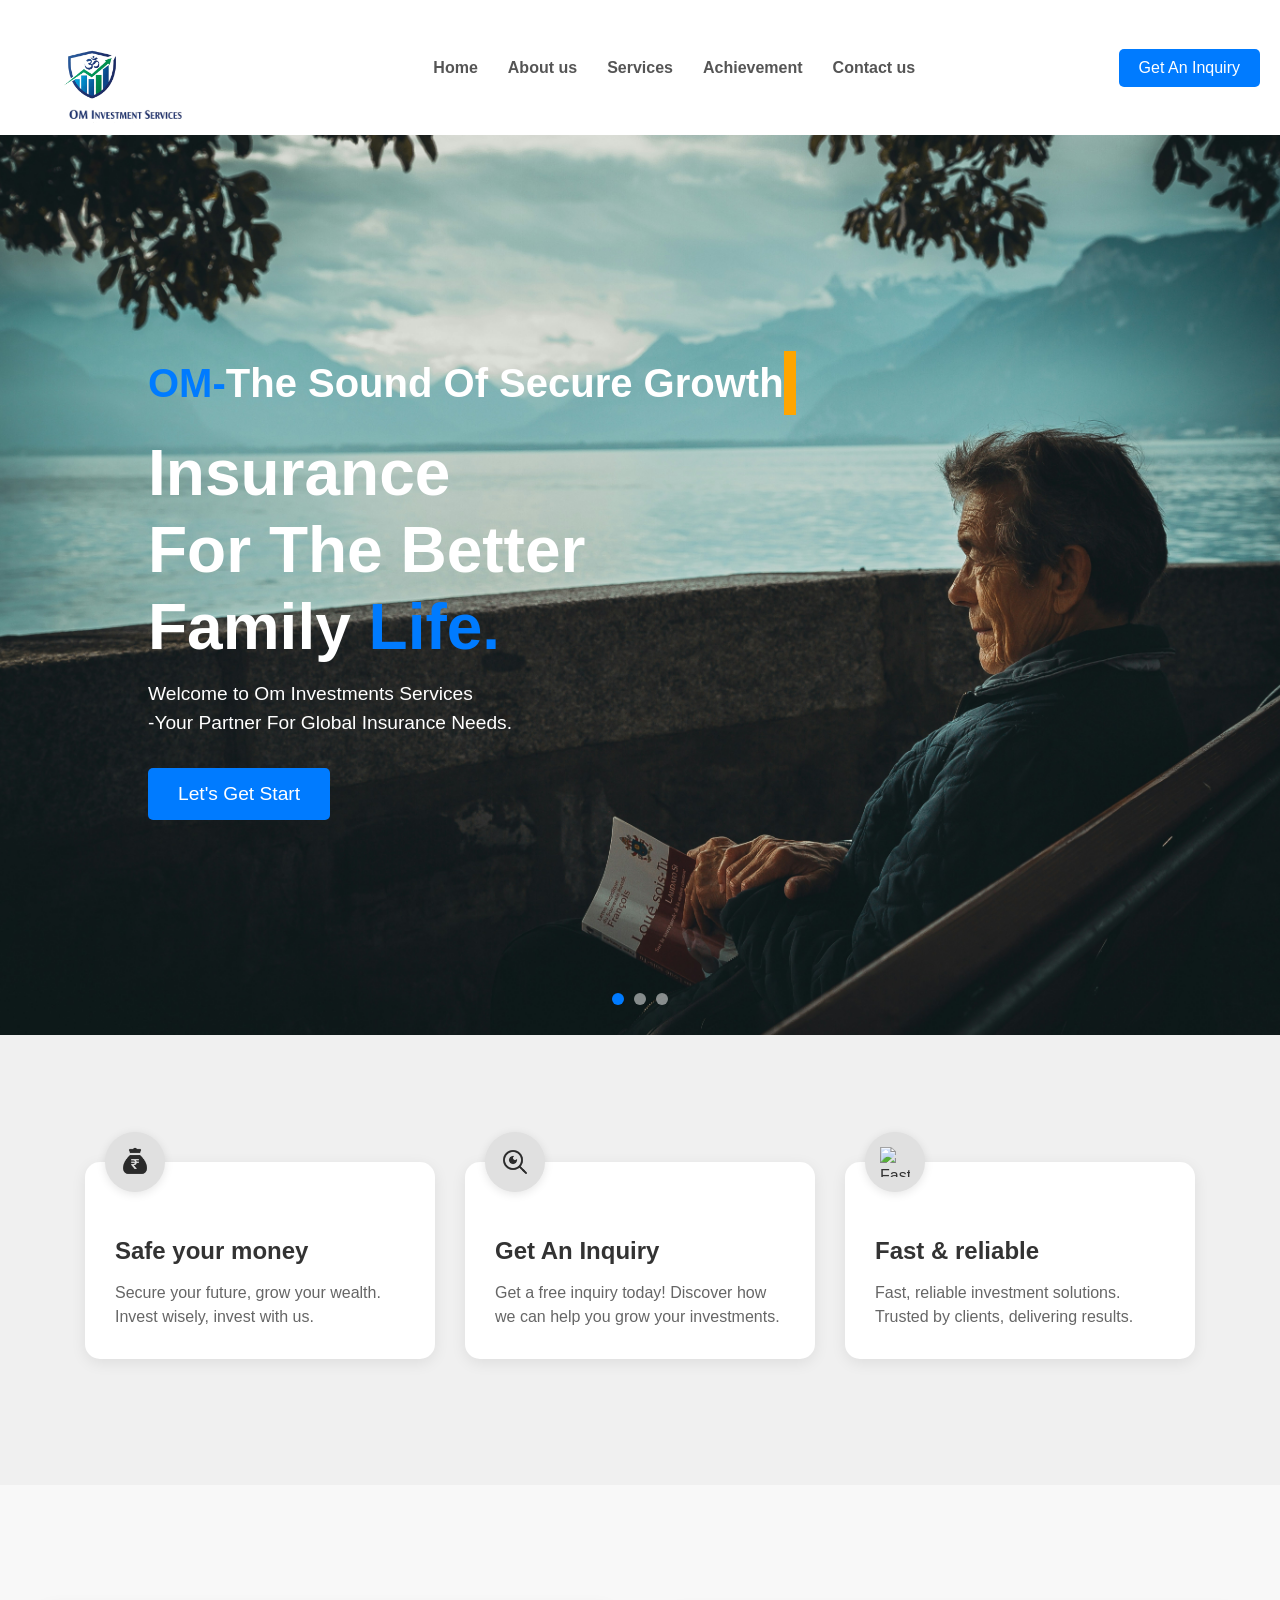
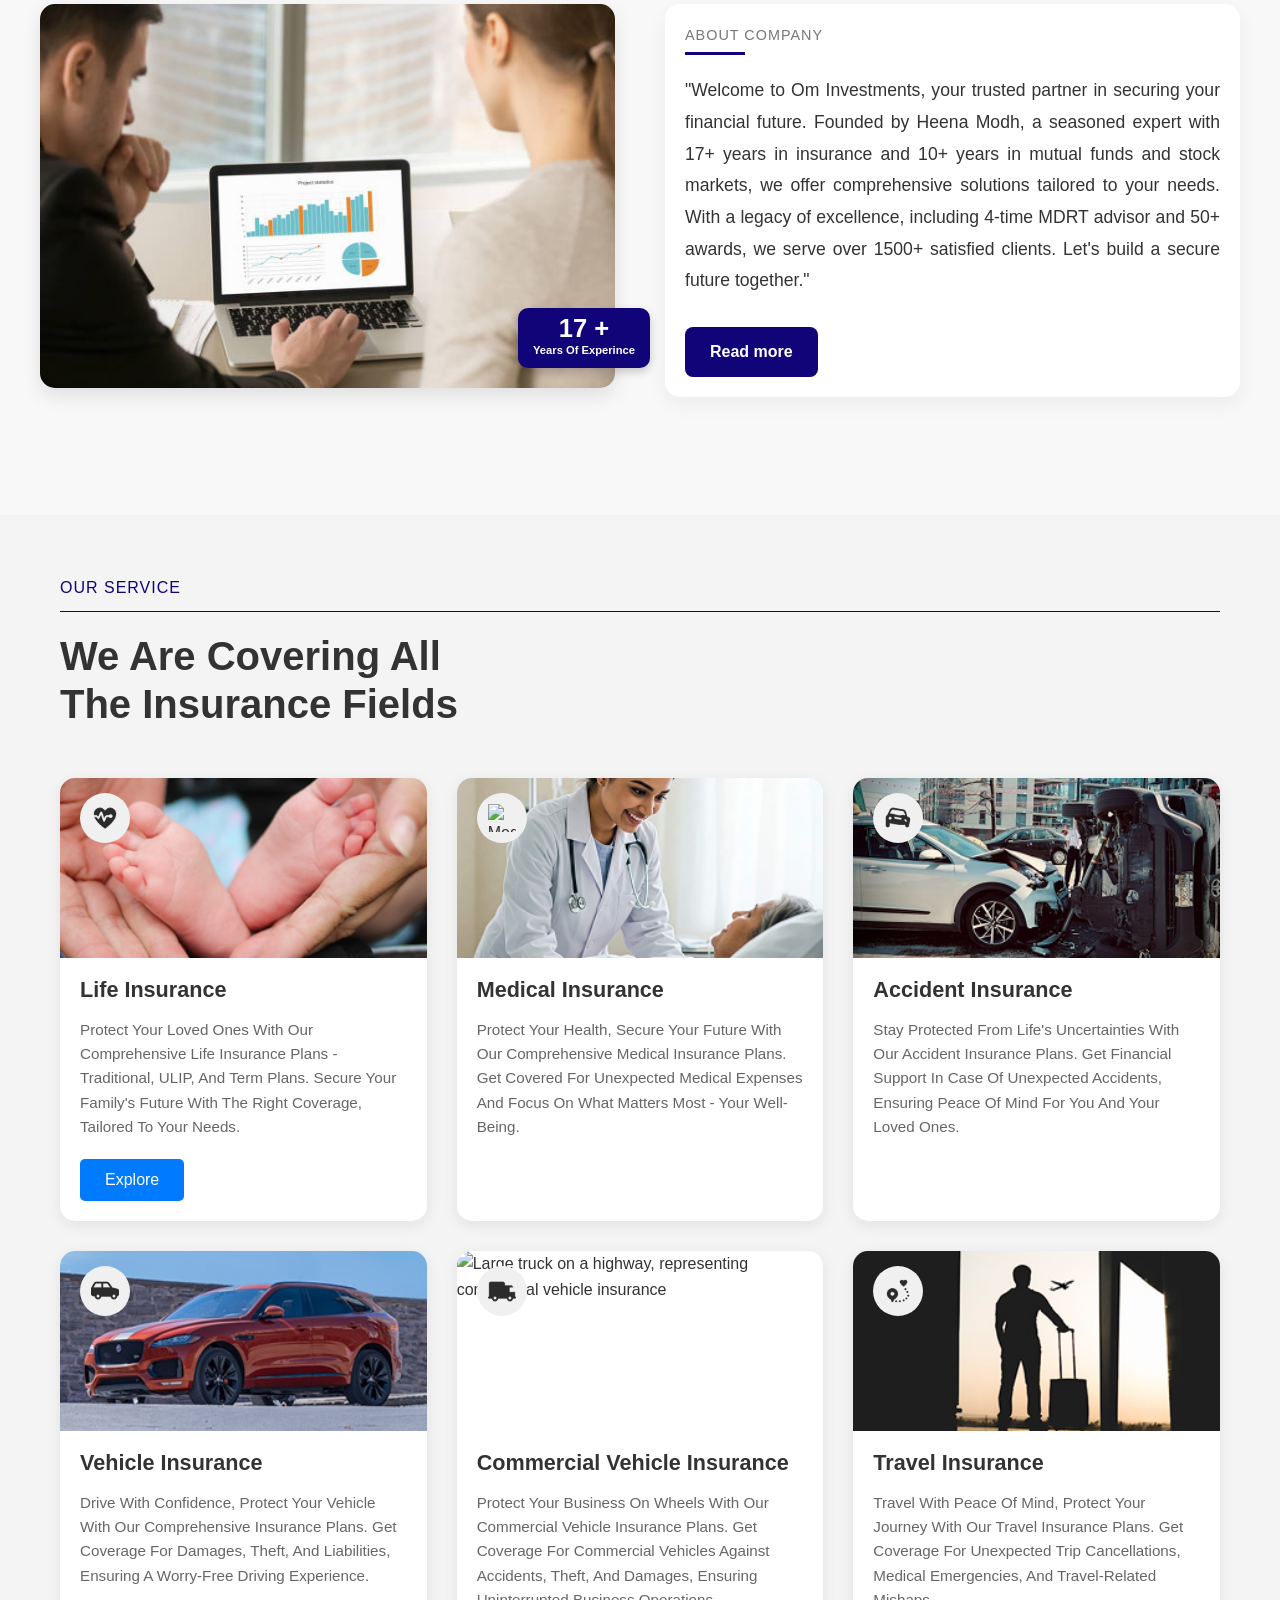
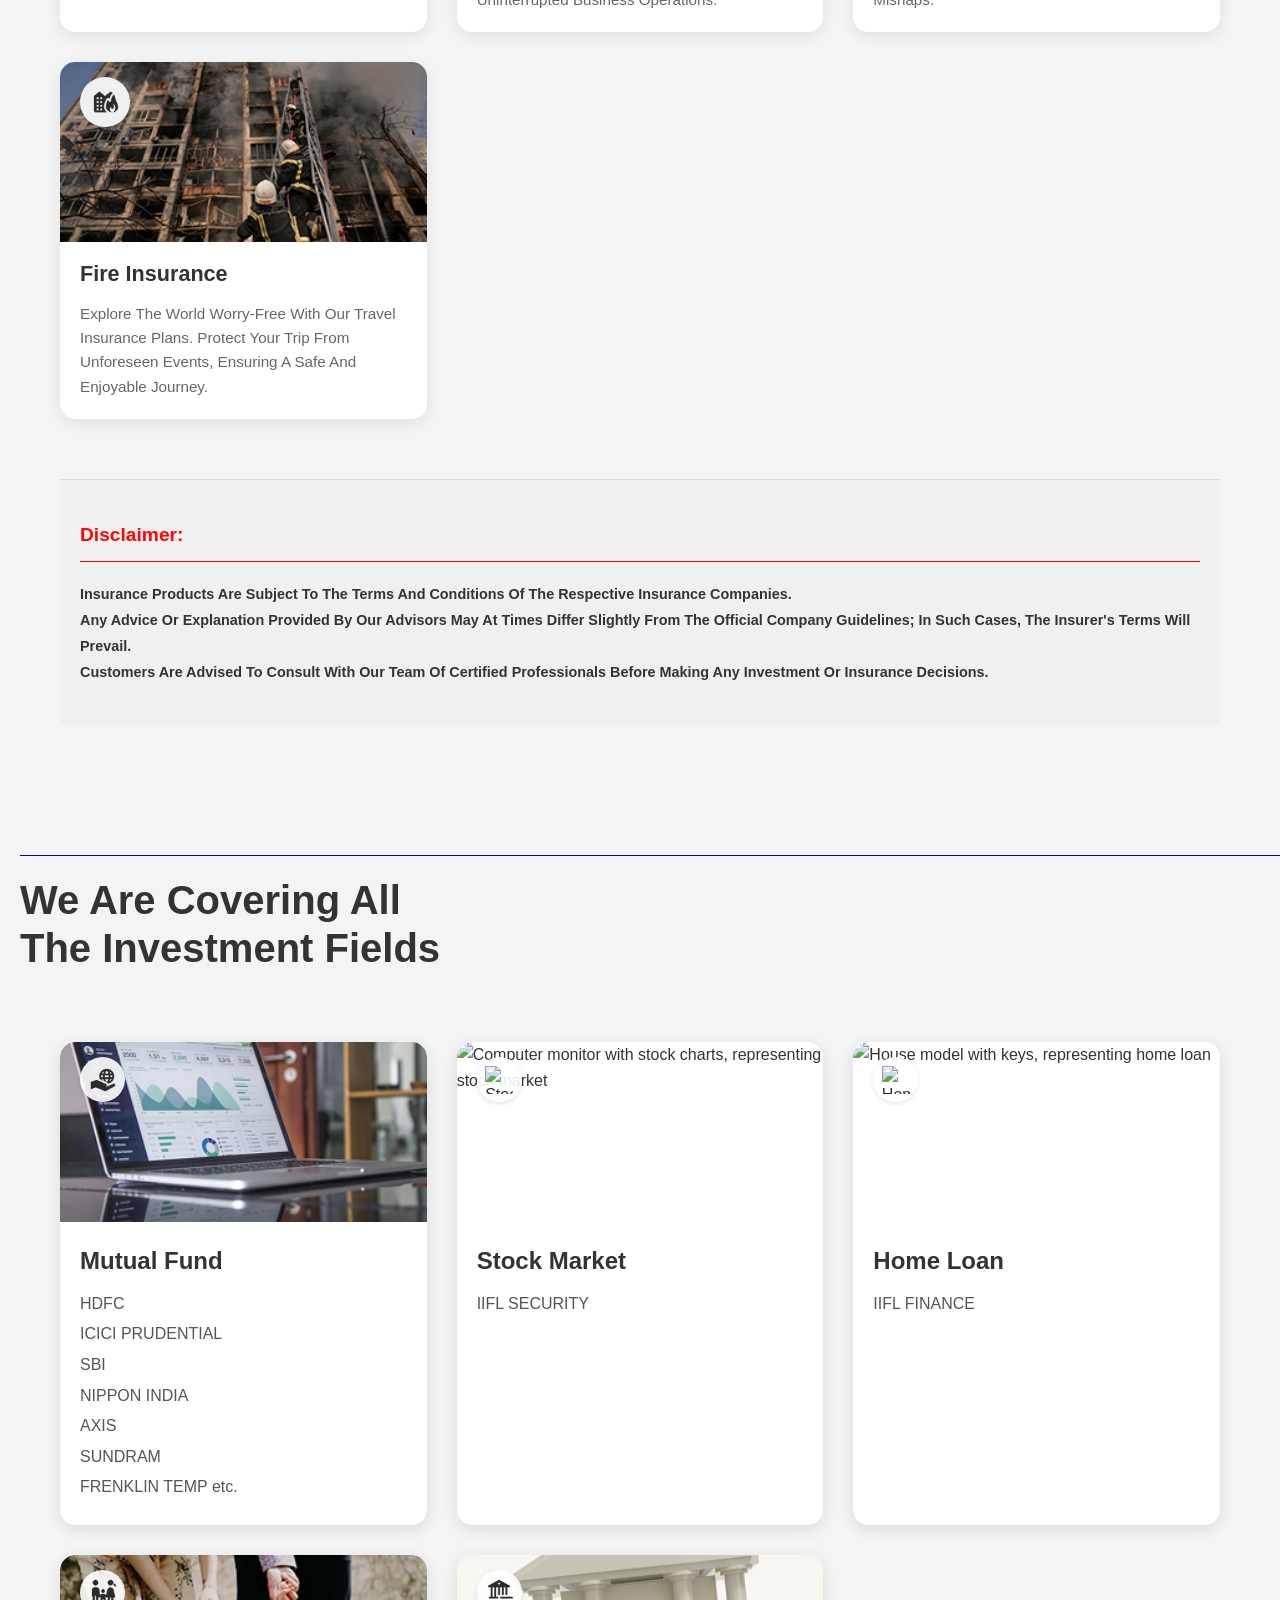
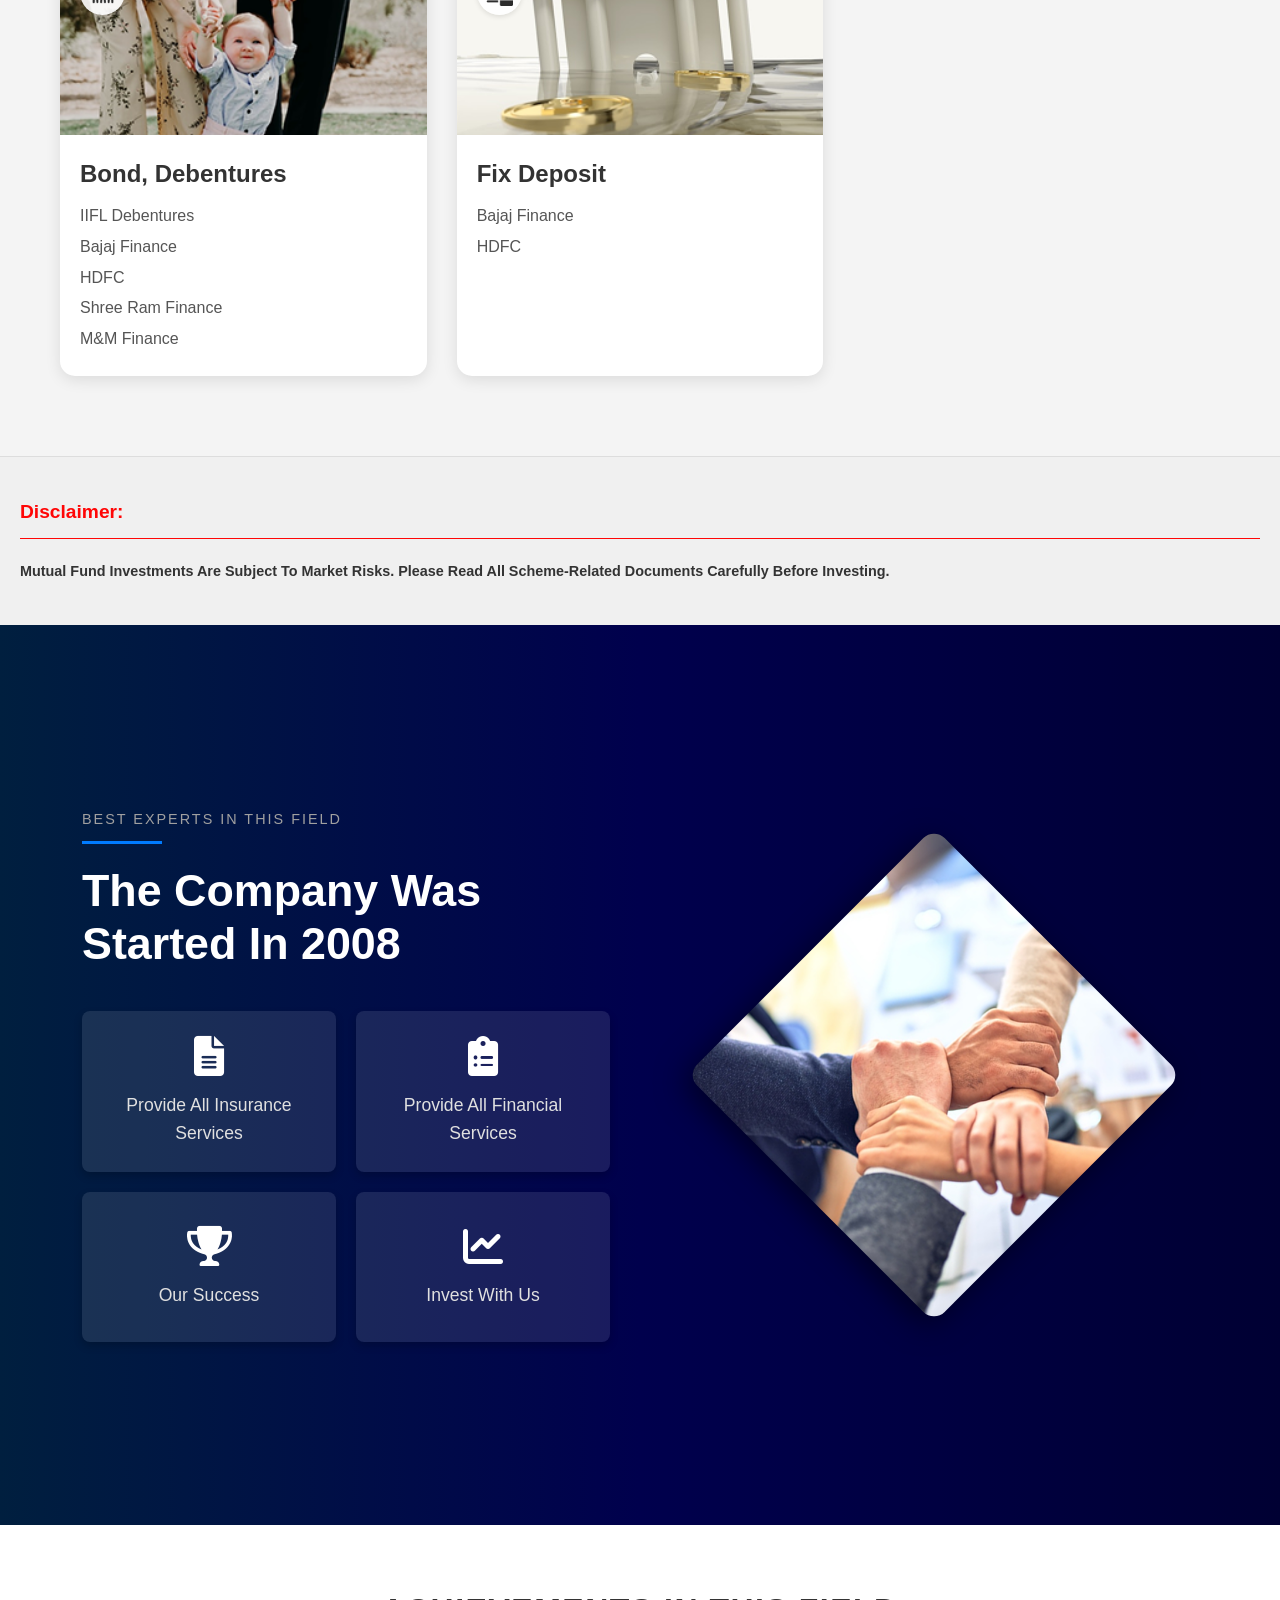
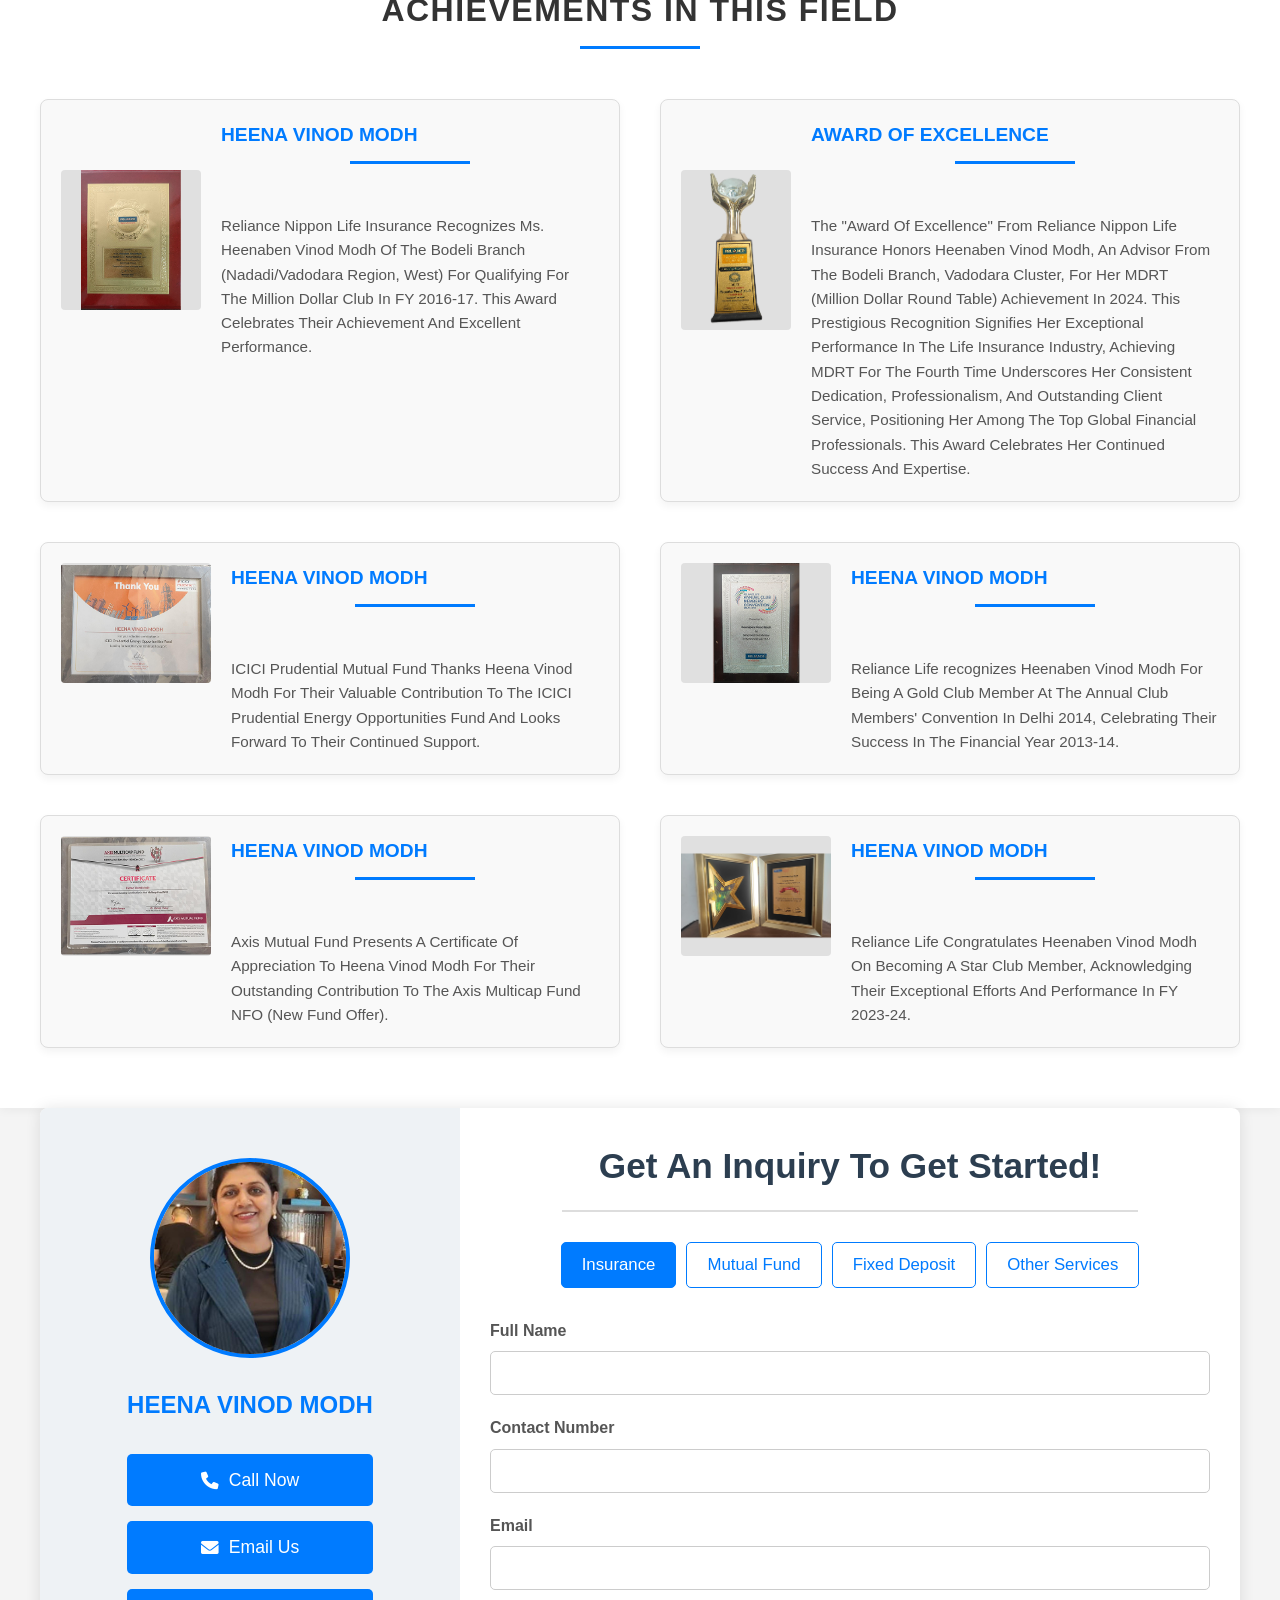
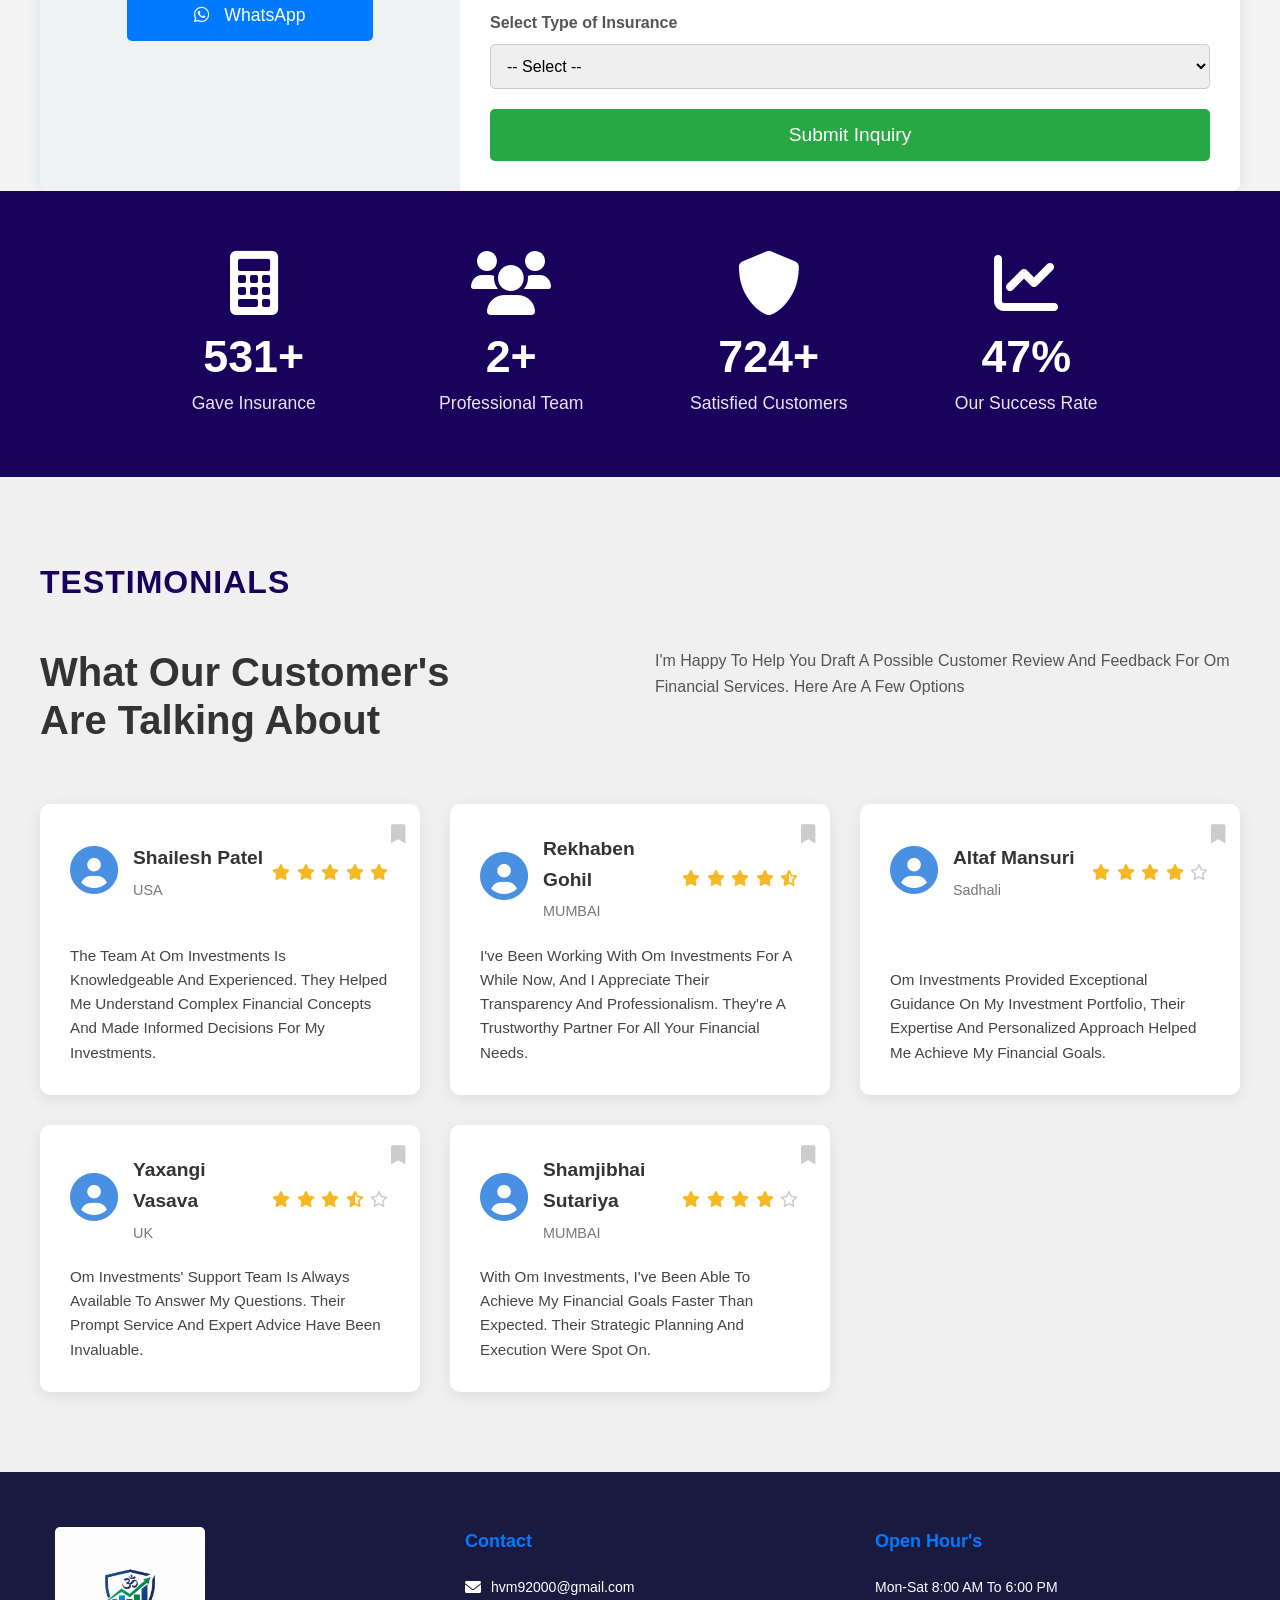
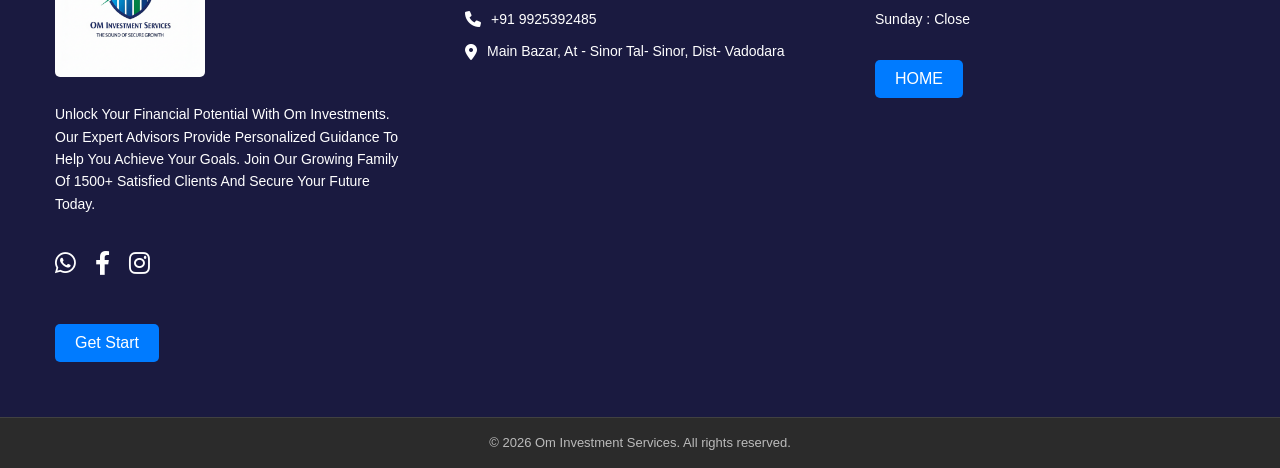
==== index.html @ fbd32679 "ADDED FILES" ====
<!DOCTYPE html>
<html lang="en">
<head>
    <meta charset="UTF-8">
    <meta name="viewport" content="width=device-width, initial-scale=1.0">
    <title>Om Investment Services</title>
    <link rel="stylesheet" href="style.css">
    <link rel="stylesheet" href="https://cdnjs.cloudflare.com/ajax/libs/font-awesome/6.0.0-beta3/css/all.min.css">
</head>
<body>

    <!-- Nav bar -->


    <header class="navbar">
        <div class="navbar-left">
            <a href="#" class="logo-link">
                <img src="onlylogo.png" alt="Om Investment Services Logo" class="logo">
                <img src="brandnamelogo.png" alt="Om Investment Services" class="brand-name">
            </a>
        </div>

        <nav class="navbar-center" id="navbarMenu">
            <ul>
                <li><a href="#carousel-container">Home</a></li>
                <li><a href="#about-us">About us</a></li>
                <li><a href="#services-page-content">Services</a></li>
                <li><a href="#achievements">Achievement</a></li>
                <li><a href="#inquiryForm">Contact us</a></li>
            </ul>
        </nav>

        <div class="navbar-right">
    <button class="inquiry-button scroll-button" data-target="inquiryForm">Get An Inquiry</button>
</div>

        <button class="hamburger-menu" id="hamburgerMenu">
            <i class="fas fa-bars"></i>
        </button>
    </header>


    <!-- Slide bar -->

<div class="carousel-container">
        <div class="carousel-slide slide-1 active" id="carousel-container" style="background-image: url('slides1.jpg');">
            <div class="slide-content">
                <h1 class="slogan"><span class="blue-text">OM- </span> <span class="typing-text">The Sound Of Secure Growth</span></h1>
                <p class="main-text">Insurance <br>For The Better <br>Family<span class="blue-text"> Life.</span></p>
                <p class="welcome-text">Welcome to Om Investments Services <br>-Your Partner For Global Insurance Needs.</p>
                <button class="get-started-btn">Let's Get Start</button>
            </div>
        </div>
        <div class="carousel-slide slide-2" style="background-image: url('slides2.jpg');">
            <div class="slide-content">
                <h1 class="slogan"> <span class="blue-text">  OM- </span> <span class="typing-text">    The Sound Of Secure Growth</span></h1>
                <p class="main-text">Your Partner In <br>Financial Secure <br>And<span class="blue-text"> Growth.</span></p>
                <p class="welcome-text">Welcome to Om Investments services <br>- your Trusted Partner In Securing Your Financial Future.</p>
                <button class="get-started-btn">Let's Get Start</button>
            </div>
        </div>
        <div class="carousel-slide slide-3" style="background-image: url('slides3.png');">
            <div class="slide-content">
                <h1 class="slogan"><span class="blue-text"> OM- </span><span class="typing-text">The Sound Of Secure Growth</span></h1>
                <p class="main-text"> Celebrating<br>Success  <br>With The  <br> <span class="blue-text">CEO.</span></p>
                <p class="welcome-text">Welcome to Om Investments Services <br>-Your Partner For Global Insurance Needs And Investment Partner.</p>
                <button class="get-started-btn">Let's get start</button>
            </div>
        </div>

        <div class="carousel-dots">
            <span class="dot active" data-slide="1"></span>
            <span class="dot" data-slide="2"></span>
            <span class="dot" data-slide="3"></span>
        </div>
    </div>

<!-- Card Section -->

<section class="cards-section">
        <div class="cards-container">
            <div class="card">
                <div class="card-icon-wrapper">
                    <img src="rupee-icon.png" alt="Safe your money icon" class="card-icon">
                </div>
                <h2 class="card-title">Safe your money</h2>
                <p class="card-description">Secure your future, grow your wealth.<br>Invest wisely, invest with us.</p>
            </div>

            <div class="card">
                <div class="card-icon-wrapper">
                    <img src="Detective.png" alt="Get An Inquiry icon" class="card-icon">
                </div>
                <h2 class="card-title">Get An Inquiry</h2>
                <p class="card-description">Get a free inquiry today! Discover how we can help you grow your investments.</p>
            </div>

            <div class="card">
                <div class="card-icon-wrapper">
                    <img src="shield.png" alt="Fast & reliable icon" class="card-icon">
                </div>
                <h2 class="card-title">Fast & reliable</h2>
                <p class="card-description">Fast, reliable investment solutions.<br>Trusted by clients, delivering results.</p>
            </div>
        </div>
    </section>

    <!-- about us section -->


    <main>
        <section id="about-us" class="about-us-section about-us-page1">
            <div class="about-us-container">
                <div class="about-us-image-wrapper">
                    <img src="aboutus.png" alt="Business professionals collaborating at a table" class="about-us-main-image">
                    <div class="experience-sticker">
                        <span class="experience-years">17 +</span>
                        <span class="experience-text">Years Of Experince</span>
                    </div>
                </div>
                <div class="about-us-content">
                    <p class="about-company-tag">ABOUT COMPANY</p>
                    <hr class="about-company-divider">
                    <p class="about-company-text">
                        "Welcome to Om Investments, your trusted partner in securing your financial future. Founded by Heena Modh, a seasoned expert with 17+ years in insurance and 10+ years in mutual funds and stock markets, we offer comprehensive solutions tailored to your needs. With a legacy of excellence, including 4-time MDRT advisor and 50+ awards, we serve over 1500+ satisfied clients. Let's build a secure future together."
                    </p>
                    <a href="about-us-page2.html" class="about-us-button">Read more</a>
                </div>
            </div>
        </section>

        </main>


        
<!-- Insurance Services Section -->



<main class="services-page-content">
        <section id="services-page-content" class="services-header">
            <p class="section-tag">OUR SERVICE</p>
            <hr class="section-divider">
            <h1 class="section-title">We Are Covering All <br>The Insurance Fields</h1>
        </section>

        <section id="insurance-section" class="insurance-cards-grid">
            <div class="insurance-card">
                <div class="card-top">
                    <div class="card-icon-circle">
                        <img src="life insurance icon.png" alt="Life Insurance icon" class="card-small-icon">
                    </div>
                    <img src="life_insurance.png" alt="Hands holding feet, representing life insurance" class="card-service-image">
                </div>
                <h2 class="card-heading">Life Insurance</h2>
                <p class="card-text">Protect Your Loved Ones With Our Comprehensive Life Insurance Plans - Traditional, ULIP, And Term Plans. Secure Your Family's Future With The Right Coverage, Tailored To Your Needs.</p>
                <button class="explore-btn" data-service="life-insurance">Explore</button>
            </div>

            <div class="insurance-card">
                <div class="card-top">
                    <div class="card-icon-circle">
                        <img src="medical_insuranceIcon.png" alt="Medical Insurance icon" class="card-small-icon">
                    </div>
                    <img src="medical_Insurance.png" alt="Doctor checking on a patient, representing medical insurance" class="card-service-image">
                </div>
                <h2 class="card-heading">Medical Insurance</h2>
                <p class="card-text">Protect Your Health, Secure Your Future With Our Comprehensive Medical Insurance Plans. Get Covered For Unexpected Medical Expenses And Focus On What Matters Most - Your Well-Being.</p>
            </div>

            <div class="insurance-card">
                <div class="card-top">
                    <div class="card-icon-circle">
                        <img src="accident_InsuranceIcon.png" alt="Accident Insurance icon" class="card-small-icon">
                    </div>
                    <img src="accident_Insurance.png" alt="Overturned car after an accident, representing accident insurance" class="card-service-image">
                </div>
                <h2 class="card-heading">Accident Insurance</h2>
                <p class="card-text">Stay Protected From Life's Uncertainties With Our Accident Insurance Plans. Get Financial Support In Case Of Unexpected Accidents, Ensuring Peace Of Mind For You And Your Loved Ones.</p>
            </div>

            <div class="insurance-card">
                <div class="card-top">
                    <div class="card-icon-circle">
                        <img src="vehicle_insuranceIcon.png" alt="Vehicle Insurance icon" class="card-small-icon">
                    </div>
                    <img src="vehicle_insurance.png" alt="Luxury car on a road, representing vehicle insurance" class="card-service-image">
                </div>
                <h2 class="card-heading">Vehicle Insurance</h2>
                <p class="card-text">Drive With Confidence, Protect Your Vehicle With Our Comprehensive Insurance Plans. Get Coverage For Damages, Theft, And Liabilities, Ensuring A Worry-Free Driving Experience.</p>
            </div>

            <div class="insurance-card">
                <div class="card-top">
                    <div class="card-icon-circle">
                        <img src="Commercial_vehicle_insuranceIcon.png" alt="Commercial Vehicle Insurance icon" class="card-small-icon">
                    </div>
                    <img src="Commercial_Vehicle_insurance.png" alt="Large truck on a highway, representing commercial vehicle insurance" class="card-service-image">
                </div>
                <h2 class="card-heading">Commercial Vehicle Insurance</h2>
                <p class="card-text">Protect Your Business On Wheels With Our Commercial Vehicle Insurance Plans. Get Coverage For Commercial Vehicles Against Accidents, Theft, And Damages, Ensuring Uninterrupted Business Operations.</p>
            </div>

            <div class="insurance-card">
                <div class="card-top">
                    <div class="card-icon-circle">
                        <img src="Travel_insuranceIcon.png" alt="Travel Insurance icon" class="card-small-icon">
                    </div>
                    <img src="Travel_insurance.png" alt="Person with luggage looking at a plane, representing travel insurance" class="card-service-image">
                </div>
                <h2 class="card-heading">Travel Insurance</h2>
                <p class="card-text">Travel With Peace Of Mind, Protect Your Journey With Our Travel Insurance Plans. Get Coverage For Unexpected Trip Cancellations, Medical Emergencies, And Travel-Related Mishaps.</p>
            </div>

            <div class="insurance-card">
                <div class="card-top">
                    <div class="card-icon-circle">
                        <img src="Fire_insuranceIcon.png" alt="Fire Insurance icon" class="card-small-icon">
                    </div>
                    <img src="Fire_insurance.png" alt="Building on fire, representing fire insurance" class="card-service-image">
                </div>
                <h2 class="card-heading">Fire Insurance</h2>
                <p class="card-text">Explore The World Worry-Free With Our Travel Insurance Plans. Protect Your Trip From Unforeseen Events, Ensuring A Safe And Enjoyable Journey.</p>
            </div>
        </section>

        <section class="disclaimer-section">
            <h3 class="disclaimer-title">Disclaimer:</h3>
            <hr class="disclaimer-divider">
            <p class="disclaimer-text">
                Insurance Products Are Subject To The Terms And Conditions Of The Respective Insurance Companies.<br>
                Any Advice Or Explanation Provided By Our Advisors May At Times Differ Slightly From The Official Company Guidelines; In Such Cases, The Insurer's Terms Will Prevail.<br>
                Customers Are Advised To Consult With Our Team Of Certified Professionals Before Making Any Investment Or Insurance Decisions.
            </p>
        </section>
    </main>

    <!-- Financial Services  -->
    
<section id="financial-section" class="services-header financial-header">
    <!-- <p class="section-tag">OUR SERVICE</p> -->
    <hr class="section-divider">
    <h1 class="section-title">We Are Covering All <br>The Investment Fields</h1>
</section>

<section class="financial-cards-grid">
    <div class="financial-card">
        <div class="card-top">
            <div class="card-icon-circle">
                <img src="MutualFund_icon.png" alt="Mutual Fund icon" class="card-small-icon">
            </div>
            <img src="MutualFund.png" alt="Laptop with financial charts, representing mutual funds" class="card-service-image">
        </div>
        <h2 class="card-heading">Mutual Fund</h2>
        <ul class="card-list">
            <li>HDFC</li>
            <li>ICICI PRUDENTIAL</li>
            <li>SBI</li>
            <li>NIPPON INDIA</li>
            <li>AXIS</li>
            <li>SUNDRAM</li>
            <li>FRENKLIN TEMP etc.</li>
        </ul>
    </div>

    <div class="financial-card">
        <div class="card-top">
            <div class="card-icon-circle">
                <img src="stock_market_icon.png" alt="Stock Market icon" class="card-small-icon">
            </div>
            <img src="stock_market.png" alt="Computer monitor with stock charts, representing stock market" class="card-service-image">
        </div>
        <h2 class="card-heading">Stock Market</h2>
        <ul class="card-list">
            <li>IIFL SECURITY</li>
        </ul>
    </div>

    <div class="financial-card">
        <div class="card-top">
            <div class="card-icon-circle">
                <img src="home_loan_icon.png" alt="Home Loan icon" class="card-small-icon">
            </div>
            <img src="home_loan.png" alt="House model with keys, representing home loan" class="card-service-image">
        </div>
        <h2 class="card-heading">Home Loan</h2>
        <ul class="card-list">
            <li>IIFL FINANCE</li>
        </ul>
    </div>

    <div class="financial-card">
        <div class="card-top">
            <div class="card-icon-circle">
                <img src="Bonds_icon.png" alt="Bond Debentures icon" class="card-small-icon">
            </div>
            <img src="Bonds.png" alt="Adult holding a child, representing family investment" class="card-service-image">
        </div>
        <h2 class="card-heading">Bond, Debentures</h2>
        <ul class="card-list">
            <li>IIFL Debentures</li>
            <li>Bajaj Finance</li>
            <li>HDFC</li>
            <li>Shree Ram Finance</li>
            <li>M&M Finance</li>
        </ul>
    </div>

    <div class="financial-card">
        <div class="card-top">
            <div class="card-icon-circle">
                <img src="FD_icon.png" alt="Fixed Deposit icon" class="card-small-icon">
            </div>
            <img src="FD.png" alt="Building and money, representing fixed deposit" class="card-service-image">
        </div>
        <h2 class="card-heading">Fix Deposit</h2>
        <ul class="card-list">
            <li>Bajaj Finance</li>
            <li>HDFC</li>
        </ul>
    </div>
</section>

<section class="disclaimer-section financial-disclaimer">
    <h3 class="disclaimer-title">Disclaimer:</h3>
    <hr class="disclaimer-divider">
    <p class="disclaimer-text">
        Mutual Fund Investments Are Subject To Market Risks. Please Read All Scheme-Related Documents Carefully Before Investing.
    </p>
</section>


<!-- Expert field -->

<section id="expert-field-section" class="expert-field-container">
    <div class="expert-field-content-wrapper">
        <div class="expert-field-left">
            <p class="expert-field-subtitle">BEST EXPERTS IN THIS FIELD</p>
            <div class="expert-field-separator-line"></div>
            <h1 class="expert-field-title">The Company Was Started In 2008</h1>
            <div class="expert-field-services-grid">
                <a href="#insurance-section" class="expert-field-service-card">
                    <i class="fas fa-file-alt"></i>
                    <p>Provide All Insurance Services</p>
                </a>
                <a href="#financial-section" class="expert-field-service-card">
                    <i class="fas fa-clipboard-list"></i>
                    <p>Provide All Financial Services</p>
                </a>
                <a href="#achievements" class="expert-field-service-card">
                    <i class="fas fa-trophy"></i>
                    <p>Our Success</p>
                </a>
                <a href="#inquiryForm" class="expert-field-service-card">
                    <i class="fas fa-chart-line"></i>
                    <p>Invest With Us</p>
                </a>
            </div>
        </div>
        <div class="expert-field-right">
            <div class="expert-field-kite-shape">
                <img src="unity.png" alt="Team Hands">
            </div>
        </div>
    </div>
</section>

<!-- achievement fields -->

<section id="achievements" class="achievements-section">
        <div class="achievements-container">
            <h2 class="achievements-heading">ACHIEVEMENTS IN THIS FIELD</h2>
            <div class="achievements-separator-line"></div>

            <div class="awards-grid">
                <div class="award-item">
                    <div class="award-image-wrapper award-image-wrapper-1">
                        <img src="award1.png" alt="Award 1">
                    </div>
                    <div class="award-description">
                        <h3>HEENA VINOD MODH</h3>
                        <div class="achievements-separator-line"></div>
                        <p>Reliance Nippon Life Insurance Recognizes Ms. Heenaben Vinod Modh Of The Bodeli Branch (Nadadi/Vadodara Region, West) For Qualifying For The Million Dollar Club In FY 2016-17. This Award Celebrates Their Achievement And Excellent Performance.</p>
                    </div>
                </div>

                <div class="award-item">
                    <div class="award-image-wrapper award-image-wrapper-2">
                        <img src="award2.png" alt="Award 2">
                    </div>
                    <div class="award-description">
                        <h3>AWARD OF EXCELLENCE</h3>
                        <div class="achievements-separator-line"></div>
                        <p>The "Award Of Excellence" From Reliance Nippon Life Insurance Honors Heenaben Vinod Modh, An Advisor From The Bodeli Branch, Vadodara Cluster, For Her MDRT (Million Dollar Round Table) Achievement In 2024. This Prestigious Recognition Signifies Her Exceptional Performance In The Life Insurance Industry, Achieving MDRT For The Fourth Time Underscores Her Consistent Dedication, Professionalism, And Outstanding Client Service, Positioning Her Among The Top Global Financial Professionals. This Award Celebrates Her Continued Success And Expertise.</p>
                    </div>
                </div>

                <div class="award-item">
                    <div class="award-image-wrapper">
                        <img src="award3.png" alt="Award 3">
                    </div>
                    <div class="award-description">
                        <h3>HEENA VINOD MODH</h3>
                        <div class="achievements-separator-line"></div>
                        <p>ICICI Prudential Mutual Fund Thanks Heena Vinod Modh For Their Valuable Contribution To The ICICI Prudential Energy Opportunities Fund And Looks Forward To Their Continued Support.</p>
                    </div>
                </div>

                <div class="award-item">
                    <div class="award-image-wrapper">
                        <img src="award4.png" alt="Award 4">
                    </div>
                    <div class="award-description">
                        <h3>HEENA VINOD MODH</h3>
                        <div class="achievements-separator-line"></div>
                        <p>Reliance Life recognizes Heenaben Vinod Modh For Being A Gold Club Member At The Annual Club Members' Convention In Delhi 2014, Celebrating Their Success In The Financial Year 2013-14.</p>
                    </div>
                </div>

                <div class="award-item">
                    <div class="award-image-wrapper">
                        <img src="award5.png" alt="Award 5">
                    </div>
                    <div class="award-description">
                        <h3>HEENA VINOD MODH</h3>
                        <div class="achievements-separator-line"></div>
                        <p>Axis Mutual Fund Presents A Certificate Of Appreciation To Heena Vinod Modh For Their Outstanding Contribution To The Axis Multicap Fund NFO (New Fund Offer).</p>
                    </div>
                </div>

                <div class="award-item">
                    <div class="award-image-wrapper">
                        <img src="award6.png" alt="Award 6">
                    </div>
                    <div class="award-description">
                        <h3>HEENA VINOD MODH</h3>
                        <div class="achievements-separator-line"></div>
                        <p>Reliance Life Congratulates Heenaben Vinod Modh On Becoming A Star Club Member, Acknowledging Their Exceptional Efforts And Performance In FY 2023-24.</p>
                    </div>
                </div>
            </div>
        </div>
    </section>

    <!-- inqury foarm  -->



    <div class="container">
        <div class="left-section">
            <div class="owner-info">
                <img src="heenamodh.png" alt="Heena Vinod Modh" class="owner-photo">
                <p class="owner-name">HEENA VINOD MODH</p>
                <div class="contact-buttons">
                    <a href="tel:+916353863048" class="contact-btn"><i class="fas fa-phone"></i> Call Now</a>
                    <a href="mailto:amirulmansuri036@gmail.com" class="contact-btn"><i class="fas fa-envelope"></i> Email Us</a>
                    <a href="https://wa.me/6353863048" target="_blank" class="contact-btn whatsapp-desktop-btn"><i class="fab fa-whatsapp"></i> WhatsApp</a>
                </div>
            </div>
        </div>

        <div id="right-section" class="right-section">
            <h1 class="inquiry-title">Get An Inquiry To Get Started!</h1>
            <div class="divider"></div>
            <div class="service-options">
                <button class="service-btn active" data-service="insurance">Insurance</button>
                <button class="service-btn" data-service="mutual-fund">Mutual Fund</button>
                <button class="service-btn" data-service="fixed-deposit">Fixed Deposit</button>
                <button class="service-btn" data-service="other-services">Other Services</button>
            </div>

            <form action="https://api.web3forms.com/submit" method="POST" class="inquiry-form" id="inquiryForm">
                <input type="hidden" name="access_key" value="d7220b64-2674-4dc8-987b-a98488e5977d">

                <div class="form-group">
                    
                    <label for="fullName">Full Name</label>
                    <input type="text" id="fullName" name="fullName" required>
                </div>
                <div class="form-group">
                    <label for="contactNumber">Contact Number</label>
                    <input type="tel" id="contactNumber" name="contactNumber" required>
                </div>
                <div class="form-group">
                    <label for="email">Email</label>
                    <input type="email" id="email" name="email" required>
                </div>

                <div class="form-group dynamic-field" id="insuranceTypeField">
                    <label for="insuranceType">Select Type of Insurance</label>
                    <select id="insuranceType" name="insuranceType">
                        <option value="">-- Select --</option>
                        <option value="life">Life Insurance</option>
                        <option value="medical">Medical Insurance</option>
                        <option value="accident">Accident Insurance</option>
                        <option value="vehicle">Vehicle Insurance</option>
                        <option value="commercial-vehicle">Commercial Vehicle Insurance</option>
                        <option value="travel">Travel Insurance</option>
                        <option value="fire">Fire Insurance</option>
                    </select>
                </div>

                <div class="form-group dynamic-field hidden" id="mutualFundTypeField">
                    <label for="mutualFundType">Select Type of Mutual Fund</label>
                    <select id="mutualFundType" name="mutualFundType">
                        <option value="">-- Select --</option>
                        <option value="icici-prudential">ICICI Prudential</option>
                        <option value="hdfc">HDFC</option>
                        <option value="sbi">SBI</option>
                        <option value="nippon-india">Nippon India</option>
                        <option value="sundram">Sundram</option>
                        <option value="frenklin-temp">Franklin Templeton</option>
                    </select>
                </div>

                <div class="form-group dynamic-field hidden" id="fixedDepositTypeField">
                    <label for="fixedDepositType">Select Type of Fixed Deposit</label>
                    <select id="fixedDepositType" name="fixedDepositType">
                        <option value="">-- Select --</option>
                        <option value="bajaj-finance">Bajaj Finance</option>
                        <option value="hdfc">HDFC</option>
                        <option value="shree-ram-finance">Shree Ram Finance</option>
                        <option value="m&m-finance">M&M Finance</option>
                    </select>
                </div>

                <div class="form-group dynamic-field hidden" id="otherServicesTypeField">
                    <label for="otherServicesType">Select Type of Other Services</label>
                    <select id="otherServicesType" name="otherServicesType">
                        <option value="">-- Select --</option>
                        <option value="stock-market">Stock Market</option>
                        <option value="iifl-security">IIFL Security</option>
                        <option value="home-loan">Home Loan</option>
                        <option value="iifl-finance">IIFL Finance</option>
                        <option value="bonds-debentures">Bonds & Debentures</option>
                    </select>
                </div>

                <button type="submit" class="submit-btn">Submit Inquiry</button>
            </form>
        </div>
    </div>

    <!-- team insurance in one line -->


    <section class="milestones-section">
        <div class="milestones-grid">
            <div class="milestone-card">
                <i class="fas fa-calculator"></i> <span class="milestone-count" data-target="1100 +">0</span> <p class="milestone-label">Gave Insurance</p>
            </div>
            <div class="milestone-card">
                <i class="fas fa-users"></i> <span class="milestone-count" data-target="5+">0</span>
                <p class="milestone-label">Professional Team</p>
            </div>
            <div class="milestone-card">
                <i class="fas fa-shield-alt"></i> <span class="milestone-count" data-target="1500+">0</span>
                <p class="milestone-label">Satisfied Customers</p>
            </div>
            <div class="milestone-card">
                <i class="fas fa-chart-line"></i> <span class="milestone-count" data-target="99" data-is-percentage="true">0</span>
                <p class="milestone-label">Our Success Rate</p>
            </div>
        </div>
    </section>


    <!-- testimonials -->


    <section class="customer-feedback-section">
        <div class="customer-feedback-header">
            <p class="customer-feedback-tag">TESTIMONIALS</p>
            
            <h2 class="customer-feedback-title">What Our Customer's <br> Are Talking About</h2>
            <p class="customer-feedback-description">
                I'm Happy To Help You Draft A Possible Customer Review And Feedback For Om Financial Services. Here Are A Few Options
            </p>
        </div>

        <div class="testimonial-cards-grid">
            <div class="testimonial-card">
                <div class="testimonial-header">
                    <div class="user-profile-icon">
                        <i class="fas fa-user-circle"></i>
                    </div>
                    <div class="user-info">
                        <h4 class="user-name">Shailesh Patel</h4>
                        <p class="user-location">USA</p>
                    </div>
                    <div class="rating-stars">
                        <i class="fas fa-star gold"></i>
                        <i class="fas fa-star gold"></i>
                        <i class="fas fa-star gold"></i>
                        <i class="fas fa-star gold"></i>
                        <i class="fas fa-star gold"></i>
                    </div>
                </div>
                <p class="testimonial-text">
                    The Team At Om Investments Is Knowledgeable And Experienced. They Helped Me Understand Complex Financial Concepts And Made Informed Decisions For My Investments.
                </p>
            </div>

            <div class="testimonial-card">
                <div class="testimonial-header">
                    <div class="user-profile-icon">
                        <i class="fas fa-user-circle"></i>
                    </div>
                    <div class="user-info">
                        <h4 class="user-name">Rekhaben Gohil</h4>
                        <p class="user-location">MUMBAI</p>
                    </div>
                    <div class="rating-stars">
                        <i class="fas fa-star gold"></i>
                        <i class="fas fa-star gold"></i>
                        <i class="fas fa-star gold"></i>
                        <i class="fas fa-star gold"></i>
                        <i class="fas fa-star-half-alt gold"></i> </div>
                </div>
                <p class="testimonial-text">
                    I've Been Working With Om Investments For A While Now, And I Appreciate Their Transparency And Professionalism. They're A Trustworthy Partner For All Your Financial Needs.
                </p>
            </div>

            <div class="testimonial-card">
                <div class="testimonial-header">
                    <div class="user-profile-icon">
                        <i class="fas fa-user-circle"></i>
                    </div>
                    <div class="user-info">
                        <h4 class="user-name">Altaf Mansuri</h4>
                        <p class="user-location">Sadhali</p>
                    </div>
                    <div class="rating-stars">
                        <i class="fas fa-star gold"></i>
                        <i class="fas fa-star gold"></i>
                        <i class="fas fa-star gold"></i>
                        <i class="fas fa-star gold"></i>
                        <i class="far fa-star"></i> </div>
                </div>
                <p class="testimonial-text">
                    Om Investments Provided Exceptional Guidance On My Investment Portfolio, Their Expertise And Personalized Approach Helped Me Achieve My Financial Goals.
                </p>
            </div>

            <div class="testimonial-card">
                <div class="testimonial-header">
                    <div class="user-profile-icon">
                        <i class="fas fa-user-circle"></i>
                    </div>
                    <div class="user-info">
                        <h4 class="user-name">Yaxangi Vasava</h4>
                        <p class="user-location">UK</p>
                    </div>
                    <div class="rating-stars">
                        <i class="fas fa-star gold"></i>
                        <i class="fas fa-star gold"></i>
                        <i class="fas fa-star gold"></i>
                        <i class="fas fa-star-half-alt gold"></i> <i class="far fa-star"></i> </div>
                </div>
                <p class="testimonial-text">
                    Om Investments' Support Team Is Always Available To Answer My Questions. Their Prompt Service And Expert Advice Have Been Invaluable.
                </p>
            </div>

            <div class="testimonial-card">
                <div class="testimonial-header">
                    <div class="user-profile-icon">
                        <i class="fas fa-user-circle"></i>
                    </div>
                    <div class="user-info">
                        <h4 class="user-name">Shamjibhai Sutariya</h4>
                        <p class="user-location">MUMBAI</p>
                    </div>
                    <div class="rating-stars">
                        <i class="fas fa-star gold"></i>
                        <i class="fas fa-star gold"></i>
                        <i class="fas fa-star gold"></i>
                        <i class="fas fa-star gold"></i>
                        <i class="far fa-star"></i> </div>
                </div>
                <p class="testimonial-text">
                    With Om Investments, I've Been Able To Achieve My Financial Goals Faster Than Expected. Their Strategic Planning And Execution Were Spot On.
                </p>
            </div>
        </div>
    </section>





    <a href="https://wa.me/9427345155" target="_blank" class="whatsapp-fixed-btn"><i class="fab fa-whatsapp"></i></a>



    <!-- footer -->


    <footer class="footer">
        <div class="footer-container">

            <div class="footer-section footer-left">
                <div class="footer-logo">
                    <img src="logowithslogan.jpg" alt="Om Investments Logo">
                </div>
                <p class="footer-text">Unlock Your Financial Potential With Om Investments. Our Expert Advisors Provide Personalized Guidance To Help You Achieve Your Goals. Join Our Growing Family Of 1500+ Satisfied Clients And Secure Your Future Today.</p>
                <div class="social-icons">
                    <a href="https://wa.me/9427345155" target="_blank" aria-label="WhatsApp"><i class="fab fa-whatsapp"></i></a>
                    <a href="https://facebook.com/yourfacebookpage" target="_blank" aria-label="Facebook"><i class="fab fa-facebook-f"></i></a>
                    <a href="https://www.instagram.com/hvm_512?igsh=Zzk5aDYzNXNtZjBm" target="_blank" aria-label="Instagram"><i class="fab fa-instagram"></i></a>
                </div>
                <button class="footer-button get-start-button" onclick="window.location.href='#inquiryForm'">Get Start</button>
                
            </div>

            <div class="footer-section footer-center">
                <h3>Contact</h3>
                <div class="contact-info">
                    <a href="mailto:hvm92000@gmail.com"><i class="fas fa-envelope"></i> hvm92000@gmail.com</a>
                    <a href="tel:+919925392485"><i class="fas fa-phone"></i> +91 9925392485</a>
                    <a href="https://www.google.co.in/maps/search/Main+Bazar,+At+-+Sinor+Tal-+Sinor,+Dist-+Vadodara/@21.9135846,73.3366202,18z/data=!3m1!4b1?entry=ttu&g_ep=EgoyMDI1MDUyMS4wIKXMDSoASAFQAw%3D%3D" target="_blank"><i class="fas fa-map-marker-alt"></i> Main Bazar, At - Sinor Tal- Sinor, Dist- Vadodara</a>
                </div>
            </div>

            <div class="footer-section footer-right">
                <h3>Open Hour's</h3>
                <p>Mon-Sat 8:00 AM To 6:00 PM</p>
                <p>Sunday : Close</p>
                <button class="footer-button" onclick="window.location.href='#carousel-container'">HOME</button>
            
            </div>

        </div>
    </footer>


<!-- bottom legal  -->


    <section class="bottom-bar">
        <div class="bottom-bar-content">
            <p class="copyright">&copy; <span id="currentYear"></span> Om Investment Services. All rights reserved.</p>
        </div>
    </section>
    <script src="script.js"></script>
</body>
</html>
---- style.css ----
/* Basic Reset & Body Styles */
* {
    margin: 0;
    padding: 0;
    box-sizing: border-box;
}

body {
    font-family: Arial, sans-serif;
    line-height: 1.6;
    background-color: #f4f4f4;
    color: #333;
}

/* Navbar Container */


.navbar {
    display: flex;
    justify-content: space-between;
    align-items: center;
    background-color: #ffffff; /* White background for the nav bar */
    padding: 10px 20px;
    box-shadow: 0 2px 4px rgba(0, 0, 0, 0.1);
    flex-wrap: wrap; /* Allow wrapping on smaller screens if content is too wide */
}

/* Left Section: Logo and Brand Name */
.navbar-left {
    display: flex;
    flex-direction: column; /* Stack logo and brand name vertically */
    align-items: center;
    text-decoration: none; /* Remove underline from logo link */
}

.navbar-left .logo {
    /* --- DESKTOP SIZE FOR LOGO --- */
    height: 90px; /* Increased from 60px for desktop */
    width: auto; /* Keep width auto to maintain aspect ratio */
    display: block; /* Ensures no extra space below the image */
}

.navbar-left .brand-name {
    /* --- DESKTOP SIZE FOR BRAND NAME --- */
    width: 210px; /* Increased from 120px for desktop */
    height: auto; /* Keep height auto to maintain aspect ratio */
    margin-top: 8px; /* Slightly increased space between logo and brand name */
    display: block;
}

/* Center Section: Menu */
.navbar-center ul {
    list-style: none;
    display: flex;
}

.navbar-center ul li {
    margin: 0 15px;
}

.navbar-center ul li a {
    text-decoration: none;
    color: #555;
    font-weight: bold;
    padding: 5px 0;
    transition: color 0.3s ease;
}

.navbar-center ul li a:hover,
.navbar-center ul li a.active {
    color: #007bff; /* Blue for hover/active state, change as per your brand */
}

/* Right Section: Button */
.navbar-right .inquiry-button {
    background-color: #007bff; /* Blue button, change as per your brand */
    color: white;
    padding: 10px 20px;
    border: none;
    border-radius: 5px;
    cursor: pointer;
    font-size: 16px;
    transition: background-color 0.3s ease;
}

.navbar-right .inquiry-button:hover {
    background-color: #0056b3; /* Darker blue on hover */
}

/* Hamburger Menu Icon (hidden by default on desktop) */
.hamburger-menu {
    display: none; /* Hide on desktop */
    background: none;
    border: none;
    font-size: 24px;
    cursor: pointer;
    color: #333;
}

/* -------------------- Responsive Design -------------------- */

/* Tablet and Small Desktop Screens (e.g., up to 992px) */
@media (max-width: 992px) {
    .navbar {
        padding: 10px 15px;
    }

    .navbar-center ul li {
        margin: 0 10px;
    }

    .navbar-right .inquiry-button {
        padding: 8px 15px;
        font-size: 14px;
    }

    .navbar-left .logo {
        /* --- TABLET SIZE FOR LOGO --- */
        height: 75px; /* Increased from 50px for tablet */
    }

    .navbar-left .brand-name {
        /* --- TABLET SIZE FOR BRAND NAME --- */
        width: 160px; /* Increased from 100px for tablet */
    }
}

/* Mobile Devices (e.g., up to 768px) */
@media (max-width: 768px) {
    .navbar {
        flex-direction: row; /* Keep elements in a row for top bar */
        justify-content: space-between;
        align-items: center;
        padding: 10px;
    }

    .navbar-left {
        /* On mobile, keep them stacked vertically for better use of space */
        display: flex;
        flex-direction: column;
        align-items: center;
    }

    .navbar-left .logo {
        /* --- MOBILE SIZE FOR LOGO --- */
        height: 65px; /* Adjusted for mobile, increased from your previous 80px */
        width: auto;
        display: block;
    }
    .navbar-left .brand-name {
        /* --- MOBILE SIZE FOR BRAND NAME (CRITICAL FIX) --- */
        width: 160px; /* **FIXED**: Changed from 1000px to a reasonable 130px */
        height: auto;
        margin-top: 5px; /* Adjust spacing */
        display: block;
    }


    .navbar-center {
        display: none; /* Hide main menu on small screens */
        width: 100%; /* Take full width when shown */
        order: 3; /* Push menu to the bottom when open */
        background-color: #f9f9f9; /* Lighter background for dropdown */
        padding: 10px 0;
        margin-top: 10px; /* Space from top bar */
        box-shadow: 0 2px 4px rgba(0, 0, 0, 0.05);
    }

    .navbar-center.active {
        display: block; /* Show menu when active */
    }

    .navbar-center ul {
        flex-direction: column; /* Stack menu items vertically */
        align-items: center;
        padding: 10px 0;
    }

    .navbar-center ul li {
        margin: 10px 0; /* More vertical space */
        width: 100%;
        text-align: center;
    }

    .navbar-center ul li a {
        padding: 10px;
        display: block; /* Make links full width for easier tapping */
        border-bottom: 1px solid #eee; /* Separator for menu items */
    }

    .navbar-center ul li:last-child a {
        border-bottom: none;
    }

    .navbar-right {
        order: 2; /* Position button next to hamburger icon on mobile */
        margin-left: auto; /* Push button to the right */
        margin-right: 15px; /* Space between button and hamburger */
    }

    .navbar-right .inquiry-button {
        padding: 7px 12px;
        font-size: 13px;
    }

    .hamburger-menu {
        display: block; /* Show hamburger icon on small screens */
        order: 4; /* Position hamburger to the far right */
    }

    /* Adjust order of elements when menu is active to ensure proper flow */
    .navbar.menu-open .navbar-center {
        display: block;
    }
}


/* Slide bar */

.carousel-container {
    position: relative;
    width: 100vw;
    height: 100vh;
    overflow: hidden;
}

/* Individual Slide Styles */
.carousel-slide {
    position: absolute;
    top: 0;
    left: 0;
    width: 100%;
    height: 100%;
    background-size: cover;
    background-position: center;
    transition: opacity 1s ease-in-out;
    opacity: 0;
    visibility: hidden;
    display: flex; /* Use flexbox for content centering */
    align-items: center; /* Vertically center content */
    justify-content: flex-start; /* Align content to the left */
    color: white; /* Default text color */
}

.carousel-slide.active {
    opacity: 1;
    visibility: visible;
}

/* Slide Content (text and button) */
.slide-content {
    margin-left: 10%; /* Adjust as needed for left alignment */
    max-width: 60%; /* Limit width of text content */
    padding: 20px;
    box-sizing: border-box;
}

/* Slogan Styles */
.slogan {
    font-size: 2.5em; /* Adjust for desired size */
    font-weight: bold;
    color: #f7f7f7; /* Light grey for "OM-" */
    white-space: nowrap; /* Prevent "OM-" and slogan from wrapping */
    overflow: hidden; /* Hide overflowing text for typing effect */
    border-right: .15em solid orange; /* Cursor effect */
    animation: blink-caret .75s step-end infinite;
    display: flex; /* Add this */
    align-items: center; /* Add this */ 
}

.slogan .typing-text {
    color: white; /* White for the typing part */
}

/* Typing Effect for Slogan */
@keyframes typing {
    from { width: 0 }
    to { width: 100% }
}

@keyframes blink-caret {
    from, to { border-color: transparent }
    50% { border-color: orange; }
}

/* This will be controlled by JavaScript for the active slogan */
.carousel-slide.active .slogan .typing-text-active {
    animation: typing 3s steps(30, end) forwards, blink-caret .75s step-end infinite;
    display: inline-block; /* Ensure it takes up space for animation */
    width: 0; /* Start with no width for typing effect */
    overflow: hidden; /* Hide text before animation */
    white-space: nowrap;
    border-right: .15em solid orange; /* Cursor effect */
}

/* Main Text Styles */
.main-text {
    font-size: 4em; /* Big size */
    font-weight: bold;
    margin-top: 20px;
    line-height: 1.2;
}

.blue-text {
    color: #007bff; /* Blue color for specific text */
}

/* Welcome Text Styles */
.welcome-text {
    font-size: 1.2em;
    margin-top: 15px;
    line-height: 1.5;
}

/* Button Styles */
.get-started-btn {
    background-color: #007bff;
    color: white;
    padding: 15px 30px;
    border: none;
    border-radius: 5px;
    font-size: 1.2em;
    cursor: pointer;
    margin-top: 30px;
    transition: background-color 0.3s ease;
}

.get-started-btn:hover {
    background-color: #0056b3;
}

/* Carousel Dots */
.carousel-dots {
    position: absolute;
    bottom: 30px;
    left: 50%;
    transform: translateX(-50%);
    display: flex;
    gap: 10px;
}

.dot {
    width: 12px;
    height: 12px;
    background-color: rgba(255, 255, 255, 0.5);
    border-radius: 50%;
    cursor: pointer;
    transition: background-color 0.3s ease;
}

.dot.active {
    background-color: #007bff;
}

/* Responsive Design */

/* Tablet (e.g., 768px to 1024px) */
@media (max-width: 1024px) {
    .slogan {
        font-size: 2em;
    }
    .main-text {
        font-size: 3em;
    }
    .welcome-text {
        font-size: 1em;
    }
    .get-started-btn {
        padding: 12px 25px;
        font-size: 1.1em;
    }
}

/* Mobile (e.g., up to 767px) */
@media (max-width: 767px) {
    .slide-content {
        margin-left: 5%;
        max-width: 90%;
        text-align: center; /* Center text on mobile */
        display: flex;
        flex-direction: column;
        align-items: center; /* Center items for column layout */
    }
    .slogan {
        font-size: 1.5em;
    }
    .main-text {
        font-size: 2em;
        margin-top: 15px;
    }
    .welcome-text {
        font-size: 0.9em;
        margin-top: 10px;
    }
    .get-started-btn {
        padding: 10px 20px;
        font-size: 1em;
        margin-top: 20px;
    }
}


/* Card Section */

/* Cards Section Styles */
.cards-section {
    background-color: #f0f0f0; /* Light gray background as in the image */
    padding: 60px 20px; /* Adjust padding as needed */
    display: flex;
    justify-content: center;
    align-items: center;
    min-height: 50vh; /* Ensure it takes up enough vertical space */
}

.cards-container {
    display: flex;
    flex-wrap: wrap; /* Allow cards to wrap to the next line on smaller screens */
    gap: 30px; /* Space between cards */
    justify-content: center; /* Center cards when they wrap */
    max-width: 1200px; /* Limit overall width */
    width: 100%;
}

.card {
    background-color: #ffffff; /* White background for cards */
    border-radius: 15px; /* General rounded corners */
    padding: 30px;
    box-shadow: 0 4px 15px rgba(0, 0, 0, 0.08); /* Subtle shadow */
    display: flex;
    flex-direction: column;
    align-items: flex-start; /* Align content to the left within the card */
    text-align: left;
    flex: 1; /* Allow cards to grow and shrink */
    min-width: 280px; /* Minimum width for cards before wrapping */
    max-width: 350px; /* Maximum width for cards */
    position: relative; /* For icon positioning */
}

.card-icon-wrapper {
    background-color: #e0e0e0; /* Gray background for the icon circle */
    border-radius: 50%; /* Make it a circle */
    width: 60px; /* Size of the circle */
    height: 60px; /* Size of the circle */
    display: flex;
    justify-content: center;
    align-items: center;
    position: absolute; /* Position relative to the card */
    top: -30px; /* Half of its height to be outside the card */
    left: 20px; /* Adjust left positioning */
    box-shadow: 0 2px 10px rgba(0, 0, 0, 0.1); /* Shadow for the icon circle */
}

.card-icon {
    width: 30px; /* Size of the icon image inside the circle */
    height: 30px; /* Size of the icon image inside the circle */
    object-fit: contain; /* Ensure image fits */
}

.card-title {
    font-size: 1.5em;
    font-weight: bold;
    color: #333;
    margin-top: 40px; /* Space from the top to account for the icon */
    margin-bottom: 10px;
}

.card-description {
    font-size: 1em;
    color: #666;
    line-height: 1.5;
}

/* Responsive Design for Cards Section */

/* Tablet adjustments */
@media (max-width: 1024px) {
    .cards-container {
        gap: 25px;
    }
    .card {
        min-width: 250px;
        max-width: 320px;
        padding: 25px;
    }
    .card-icon-wrapper {
        width: 55px;
        height: 55px;
        top: -27.5px;
        left: 15px;
    }
    .card-icon {
        width: 28px;
        height: 28px;
    }
    .card-title {
        font-size: 1.4em;
        margin-top: 35px;
    }
    .card-description {
        font-size: 0.95em;
    }
}

/* Mobile adjustments */
@media (max-width: 767px) {
    .cards-section {
        padding: 40px 15px;
    }
    .cards-container {
        flex-direction: column; /* Stack cards vertically on mobile */
        align-items: center; /* Center stacked cards */
        gap: 20px;
    }
    .card {
        width: 90%; /* Make cards take almost full width */
        max-width: 350px; /* Ensure they don't get too wide on small screens */
        padding: 20px;
        min-width: unset; /* Remove min-width for mobile */
    }
    .card-icon-wrapper {
        width: 50px;
        height: 50px;
        top: -25px;
        left: 50%; /* Center the icon for mobile */
        transform: translateX(-50%); /* Adjust for centering */
    }
    .card-icon {
        width: 25px;
        height: 25px;
    }
    .card-title {
        font-size: 1.3em;
        margin-top: 30px;
        text-align: center; /* Center title on mobile */
        width: 100%; /* Ensure title takes full width for centering */
    }
    .card-description {
        font-size: 0.9em;
        text-align: center; /* Center description on mobile */
    }
}

/* about us section */

/* About Us Section Styles */
.about-us-section {
    padding: 60px 20px;
    background-color: #f8f8f8;
    display: flex;
    justify-content: center;
    align-items: center;
    min-height: 70vh;
}

.about-us-container {
    display: flex;
    flex-wrap: wrap;
    gap: 50px; /* Increased gap to potentially give sticker more room */
    max-width: 1200px;
    width: 100%;
    align-items: flex-start;
}

.about-us-image-wrapper {
    flex: 1 1 500px;
    position: relative;
    /* overflow, border-radius, box-shadow removed as per previous step */
}

.about-us-main-image {
    width: 100%;
    height: 100%;
    object-fit: cover;
    display: block;
    border-radius: 15px;
    box-shadow: 0 8px 20px rgba(0, 0, 0, 0.1); /* Applied here */
}

.experience-sticker {
    position: absolute;
    bottom: 20px;
    right: -35px; /* *** CRITICAL: ADJUST THIS VALUE *** */
                  /* Try -20px, -15px, etc., until it's fully visible and half-out */
    background-color: #110479;
    color: #fff;
    padding: 8px 15px; /* Smaller padding */
    border-top-left-radius: 10px;
    border-bottom-left-radius: 10px;
    border-top-right-radius: 10px;
    border-bottom-right-radius: 10px;
    display: flex;
    flex-direction: column;
    align-items: center;
    justify-content: center;
    font-weight: bold;
    box-shadow: 0 4px 10px rgba(0, 0, 0, 0.2);
    z-index: 5;
}

.experience-years {
    font-size: 1.6em; /* Smaller font size */
    line-height: 1;
}

.experience-text {
    font-size: 0.7em; /* Smaller font size */
    white-space: nowrap;
}


.about-us-content {
    flex: 1 1 500px;
    padding: 20px;
    background-color: #fff;
    border-radius: 15px;
    box-shadow: 0 8px 20px rgba(0, 0, 0, 0.05);
    display: flex;
    flex-direction: column;
    justify-content: center;
}

.about-company-tag {
    font-size: 0.9em;
    color: #777;
    text-transform: uppercase;
    letter-spacing: 1px;
    margin-bottom: 5px;
}

.about-company-divider {
    width: 60px;
    height: 3px;
    background-color: #110479;
    border: none;
    margin-bottom: 20px;
    margin-left: 0;
}

.about-company-text {
    font-size: 1.1em;
    color: #333;
    line-height: 1.8;
    margin-bottom: 30px;
    text-align: justify;
}

.about-us-button {
    display: inline-block;
    background-color: #110479;
    color: #fff;
    padding: 12px 25px;
    border-radius: 8px;
    text-decoration: none;
    font-weight: 600;
    font-size: 1em;
    transition: background-color 0.3s ease, transform 0.2s ease;
    align-self: flex-start;
}

.about-us-button:hover {
    background-color: #303f9f;
    transform: translateY(-2px);
}

/* Responsive Adjustments */
@media (max-width: 1024px) {
    .about-us-container {
        flex-direction: column;
        align-items: center;
        gap: 30px; /* Adjusted gap for smaller screens */
    }

    .about-us-image-wrapper,
    .about-us-content {
        flex: 1 1 100%;
        max-width: 700px;
    }

    .about-us-image-wrapper {
        height: 400px;
    }

    .experience-sticker {
        bottom: 15px;
        right: -15px; /* *** ADJUST THIS VALUE for tablets *** */
        padding: 6px 12px;
        border-top-right-radius: 0;
        border-bottom-right-radius: 0;
    }
    .experience-years {
        font-size: 1.4em;
    }
    .experience-text {
        font-size: 0.6em;
    }
}

@media (max-width: 768px) {
    .about-us-section {
        padding: 40px 15px;
    }

    .about-us-container {
        gap: 20px; /* Adjusted gap for smaller screens */
    }

    .about-us-image-wrapper {
        height: 300px;
    }

    .about-us-content {
        padding: 15px;
    }

    .about-company-text {
        font-size: 1em;
        line-height: 1.7;
    }

    .about-us-button {
        padding: 10px 20px;
        font-size: 0.9em;
    }
}

@media (max-width: 480px) {
    .about-us-image-wrapper {
        height: 250px;
    }

    .experience-sticker {
        bottom: 10px;
        right: -10px; /* *** ADJUST THIS VALUE for mobiles *** */
        padding: 5px 10px;
        border-top-right-radius: 0;
        border-bottom-right-radius: 0;
    }
    .experience-years {
        font-size: 1.2em;
    }
    .experience-text {
        font-size: 0.55em;
    }

    .about-company-tag {
        font-size: 0.8em;
    }

    .about-company-text {
        font-size: 0.95em;
        margin-bottom: 20px;
    }
}

/* Insurance Services Section */


/* Services Header Section */
.services-page-content {
    max-width: 1200px;
    margin: 0 auto;
    padding: 40px 20px;
}

.services-header {
    text-align: left;
    margin-bottom: 50px;
    padding-top: 20px; /* Space from header if present */
}



.section-tag {
    font-size: 1em;
    color: #110479;
    margin-bottom: 5px;
    text-transform: uppercase;
    letter-spacing: 1px;
}

.section-divider {
    border: none;
    border-top: 1px solid #110479;
    width: 100%; /* Spans the full width */
    margin: 10px 0 20px 0;
}

.section-title {
    font-size: 2.5em;
    font-weight: bold;
    color: #333;
    line-height: 1.2;
    margin-bottom: 0;
}

/* Insurance Cards Grid */
.insurance-cards-grid {
    display: grid;
    grid-template-columns: repeat(auto-fit, minmax(280px, 1fr)); /* Responsive grid */
    gap: 30px;
    justify-content: center;
    margin-bottom: 60px;
}

.insurance-card {
    background-color: #fff;
    border-radius: 15px; /* Rounded corners for the card */
    box-shadow: 0 4px 15px rgba(0, 0, 0, 0.08);
    overflow: hidden; /* Ensures image and icon don't overflow corners */
    display: flex;
    flex-direction: column;
    text-align: left;
}

.card-top {
    position: relative; /* For icon positioning */
    width: 100%;
    height: 180px; /* Fixed height for the image area */
    /* background-color: #f0f0f0; Fallback/background for image area */
    display: flex; /* For centering the image if it's smaller */
    justify-content: center;
    align-items: center;
    /* border-top-left-radius: 15px; Match card radius */
    /* border-top-right-radius: 15px; Match card radius */
}

/* This is the key for the rounded top-left corner as in the image */
.card-top::before {
    content: '';
    position: absolute;
    top: 0;
    left: 0;
    width: 100%;
    height: 100%;
    background: inherit; /* Inherit the background of .card-top */
    border-top-left-radius: 15px; /* Apply the radius here */
    z-index: 1; /* Below icon */
}

.card-icon-circle {
    background-color: #f0f0f0; /* Gray circle for the small icon */
    border-radius: 50%;
    width: 50px; /* Size of the circle */
    height: 50px;
    display: flex;
    justify-content: center;
    align-items: center;
    position: absolute;
    top: 15px; /* Distance from top of the image area */
    left: 20px; /* Distance from left of the image area */
    z-index: 2; /* On top of the image */
}

.card-small-icon {
    width: 28px; /* Size of the icon inside the circle */
    height: 28px;
    object-fit: contain;
}

.card-service-image {
    width: 100%;
    height: 100%;
    object-fit: cover; /* Cover the entire area without distortion */
    /* border-top-left-radius: 15px; Ensure image also has the top-left radius */
    /* border-top-right-radius: 15px; */
    position: relative; /* Allow z-index to work */
    z-index: 0; /* Below the icon circle */
}

.insurance-card h2 {
    font-size: 1.35em;
    font-weight: bold;
    color: #333;
    padding: 15px 20px 10px;
    margin: 0;
}

.insurance-card p {
    font-size: 0.95em;
    color: #666;
    padding: 0 20px 20px;
    margin: 0;
    flex-grow: 1; /* Allow text to grow and push button to bottom */
}

.explore-btn {
    background-color: #007bff;
    color: white;
    padding: 12px 25px;
    border: none;
    border-radius: 5px;
    font-size: 1em;
    cursor: pointer;
    transition: background-color 0.3s ease;
    align-self: flex-start; /* Align button to left within card */
    margin: 0 20px 20px; /* Spacing from bottom and sides */
}

.explore-btn:hover {
    background-color: #0056b3;
}

/* Disclaimer Section */
.disclaimer-section {
    background-color: #f0f0f0; /* Same as body background */
    padding: 40px 20px;
    text-align: left;
    border-top: 1px solid #ddd;
    margin-top: 30px;
}

.disclaimer-title {
    font-size: 1.2em;
    font-weight: bold;
    color: #FF0606;
    margin-bottom: 10px;
}

.disclaimer-divider {
    border: none;
    border-top: 1px solid #FF0606;
    width: 100%;
    margin-bottom: 20px;
}

.disclaimer-text {
    font-size: 0.9em;
    font-weight: bold;
    color: #333333;
    line-height: 1.8;
}


/* Responsive Design for Services Page */

/* Tablet (e.g., max-width: 1024px) */
@media (max-width: 1024px) {
    .section-title {
        font-size: 2em;
    }
    .insurance-cards-grid {
        grid-template-columns: repeat(auto-fit, minmax(250px, 1fr));
        gap: 25px;
    }
    .insurance-card {
        max-width: 400px; /* Prevent cards from getting too wide in 2-column layout */
        margin: 0 auto; /* Center cards if fewer than expected in a row */
    }
    .card-top {
        height: 160px;
    }
    .card-icon-circle {
        width: 45px;
        height: 45px;
        top: 12px;
        left: 15px;
    }
    .card-small-icon {
        width: 25px;
        height: 25px;
    }
    .insurance-card h2 {
        font-size: 1.25em;
        padding: 12px 15px 8px;
    }
    .insurance-card p {
        font-size: 0.9em;
        padding: 0 15px 15px;
    }
    .explore-btn {
        padding: 10px 20px;
        font-size: 0.95em;
        margin: 0 15px 15px;
    }
    .disclaimer-section {
        padding: 30px 15px;
    }
    .disclaimer-text {
        font-size: 0.85em;
    }
}

/* Mobile (e.g., max-width: 767px) */
@media (max-width: 767px) {
    .navbar {
        flex-direction: column;
        align-items: flex-start;
        padding: 15px;
    }
    .nav-links {
        flex-direction: column;
        gap: 10px;
        width: 100%;
        margin-top: 15px;
    }
    .nav-links li {
        width: 100%;
    }
    .nav-links a {
        display: block;
        padding: 8px 0;
        text-align: center;
        background-color: #f9f9f9;
        border-radius: 5px;
    }
    .nav-links a:hover {
        background-color: #eee;
    }

    .services-page-content {
        padding: 20px 15px;
    }
    .services-header {
        margin-bottom: 30px;
    }
    .section-tag {
        font-size: 0.9em;
    }
    .section-title {
        font-size: 1.8em;
    }
    .insurance-cards-grid {
        grid-template-columns: 1fr; /* Single column on mobile */
        gap: 20px;
    }
    .insurance-card {
        width: 100%; /* Take full width on mobile */
        max-width: unset; /* Remove max-width constraint */
    }
    .card-top {
        height: 150px;
    }
    .card-icon-circle {
        width: 40px;
        height: 40px;
        top: 10px;
        left: 10px;
    }
    .card-small-icon {
        width: 22px;
        height: 22px;
    }
    .insurance-card h2 {
        font-size: 1.2em;
        padding: 10px 15px 5px;
    }
    .insurance-card p {
        font-size: 0.85em;
        padding: 0 15px 15px;
    }
    .explore-btn {
        padding: 8px 18px;
        font-size: 0.9em;
        margin: 0 15px 15px;
    }
    .disclaimer-section {
        padding: 20px 15px;
    }
    .disclaimer-title {
        font-size: 1.1em;
    }
    .disclaimer-text {
        font-size: 0.8em;
    }
}


/* Financial Services */

/* Financial Services Section Styles */

.financial-header {
    margin-top: 60px; /* Adjust as needed for spacing from the previous section */
    margin-left: 20px;
}

.financial-cards-grid {
    display: grid;
    grid-template-columns: repeat(auto-fit, minmax(280px, 1fr));
    gap: 30px;
    padding: 20px;
    max-width: 1200px;
    margin: 0 auto;
}

.financial-card {
    background-color: #ffffff;
    border-radius: 15px;
    box-shadow: 0 4px 15px rgba(0, 0, 0, 0.1);
    overflow: hidden;
    display: flex;
    flex-direction: column;
    text-align: left;
    transition: transform 0.3s ease;
    padding-bottom: 20px; /* Added for better spacing below lists */
}

.financial-card:hover {
    transform: translateY(-5px);
}

.financial-card .card-top {
    position: relative;
    width: 100%;
    height: 180px; /* Fixed height for consistency */
    overflow: hidden;
    border-top-left-radius: 15px;
    border-top-right-radius: 15px;
}

.financial-card .card-service-image {
    width: 100%;
    height: 100%;
    object-fit: cover;
    display: block;
}

.financial-card .card-icon-circle {
    position: absolute;
    top: 15px;
    right: 15px;
    background-color: rgba(255, 255, 255, 0.9);
    border-radius: 50%;
    width: 45px;
    height: 45px;
    display: flex;
    justify-content: center;
    align-items: center;
    box-shadow: 0 2px 5px rgba(0, 0, 0, 0.1);
    z-index: 10;
}

.financial-card .card-small-icon {
    width: 28px;
    height: 28px;
    object-fit: contain;
}

.financial-card .card-heading {
    font-size: 1.5em;
    color: #333;
    margin: 20px 20px 10px 20px; /* Adjusted margin for better spacing */
    font-weight: 600;
}

.financial-card .card-list {
    list-style: none; /* Remove default bullet points */
    padding: 0 20px;
    margin: 0;
    color: #555;
    font-size: 1em;
    line-height: 1.6;
}

.financial-card .card-list li {
    margin-bottom: 5px;
}

.financial-disclaimer {
    margin-top: 60px; /* Adjust as needed for spacing */
}

/* Responsive adjustments */
@media (max-width: 768px) {
    .financial-cards-grid {
        grid-template-columns: 1fr; /* Single column on smaller screens */
        padding: 15px;
    }

    .financial-card .card-heading {
        font-size: 1.3em;
        margin: 15px 15px 8px 15px;
    }

    .financial-card .card-list {
        font-size: 0.95em;
        padding: 0 15px;
    }

    .financial-card .card-top {
        height: 150px;
    }
}

@media (max-width: 480px) {
    .financial-header .section-title {
        font-size: 1.8em;
    }

    .financial-card .card-top {
        height: 120px;
    }

    .financial-card .card-heading {
        font-size: 1.2em;
    }

    .financial-card .card-list {
        font-size: 0.9em;
    }
}


/* expert fields *//*
    CSS for the specific "Expert Field" section from your image.
    Add this to your existing style.css file.
*/

/* Container for the entire expert field section */
.expert-field-container {
    width: 100%;
    min-height: 100vh; /* Takes full viewport height */
    display: flex;
    align-items: center; /* Vertically center content */
    /* Background gradient matching your image */
    background: linear-gradient(to right, #001f3f, #00004d, #000033);
    padding: 60px 20px; /* Adjust padding as needed */
    color: #fff; /* Text color for this section */
    overflow: hidden; /* Important for kite shape */
}

.expert-field-content-wrapper {
    width: 90%;
    max-width: 1200px; /* Max width for desktop */
    margin: 0 auto; /* Center the container */
    display: flex;
    flex-wrap: wrap; /* Allows items to wrap on smaller screens */
    gap: 40px; /* Space between left and right content */
    align-items: center;
    justify-content: center; /* Center content on smaller screens */
}

/* Left content area */
.expert-field-left {
    flex: 1; /* Allows it to take available space */
    min-width: 300px; /* Minimum width before wrapping */
    padding-right: 20px; /* Space from the right image on desktop */
    text-align: left; /* Default text alignment */
}

.expert-field-subtitle {
    font-size: 0.9em;
    color: #a0a0a0;
    letter-spacing: 2px;
    text-transform: uppercase;
    margin-bottom: 10px;
}

.expert-field-separator-line {
    width: 80px; /* Length of the line */
    height: 3px;
    background-color: #007bff;
    margin-bottom: 20px;
}

.expert-field-title {
    font-size: 2.8em;
    font-weight: bold;
    margin-bottom: 40px;
    line-height: 1.2;
    color: #ffffff; /* Ensure heading is white */
}

/* Services Grid for the expert field section */
.expert-field-services-grid {
    display: grid;
    grid-template-columns: repeat(auto-fit, minmax(200px, 1fr)); /* Responsive grid */
    gap: 20px; /* Space between cards */
}

/* Individual Service Card within the expert field section */
.expert-field-service-card {
    background-color: rgba(255, 255, 255, 0.1); /* Slightly transparent white */
    border-radius: 8px;
    padding: 25px;
    text-align: center;
    cursor: pointer;
    transition: background-color 0.3s ease, transform 0.3s ease, box-shadow 0.3s ease;
    display: flex;
    flex-direction: column;
    justify-content: center;
    align-items: center;
    min-height: 150px; /* Ensure cards have a minimum height */
    box-shadow: 0 4px 8px rgba(0, 0, 0, 0.2); /* Subtle initial shadow */
    text-decoration: none; /* Remove underline from link */
}

.expert-field-service-card:hover {
    background-color: rgba(255, 255, 255, 0.2);
    transform: translateY(-5px); /* Slight lift on hover */
    box-shadow: 0 8px 16px rgba(0, 0, 0, 0.3); /* Enhanced shadow on hover */
}

.expert-field-service-card i {
    font-size: 2.5em;
    color: #ffffff; /* Icon color */
    margin-bottom: 15px;
}

.expert-field-service-card p {
    font-size: 1.1em;
    font-weight: 500;
    color: #e0e0e0; /* Slightly off-white for card text */
}

/* Right Content - Kite Shape Image for the expert field section */
.expert-field-right {
    flex: 1; /* Allows it to take available space */
    display: flex;
    justify-content: center; /* Center the kite shape */
    align-items: center; /* Vertically center the kite shape */
    position: relative; /* Needed for positioning */
    min-width: 300px; /* Minimum width before wrapping */
}

.expert-field-kite-shape {
    width: 350px; /* Base width */
    height: 350px; /* Base height */
    position: relative;
    overflow: hidden; /* Hide parts of the image outside the shape */
    transform: rotate(45deg); /* Rotate to form the kite */
    border-radius: 15px; /* Slight rounded corners for the kite */
    box-shadow: 0 10px 30px rgba(0, 0, 0, 0.5); /* Add some shadow */
    background-color: #000033; /* Fallback/background for the shape */
}

.expert-field-kite-shape img {
    width: 100%;
    height: 100%;
    object-fit: cover; /* Cover the shape without distorting image */
    position: absolute;
    /* top: 50%; */
    /* left: 50%; */
    /* Counter-rotate and scale up image to fill the rotated div, then center */
    transform: rotate(-45deg) scale(1.5);
    transform-origin: center center;
}

/* --- Media Queries for Responsiveness for THIS SECTION ONLY --- */

/* Tablets (landscape) and smaller desktops */
@media (max-width: 1024px) {
    .expert-field-title {
        font-size: 2.4em;
    }
    .expert-field-kite-shape {
        width: 320px;
        height: 320px;
    }
}

/* Tablets (portrait) and larger phones */
@media (max-width: 768px) {

    .expert-field-container {
        padding: 60px 20px;
        min-height: auto;
    }

    .expert-field-content-wrapper {
        flex-direction: column; /* Stack items vertically */
        text-align: center; /* Center text content */
        gap: 40px;
    }

    .expert-field-left {
        padding-right: 0;
        width: 100%;
        text-align: center;
    }

    .expert-field-separator-line {
        margin: 0 auto 20px auto; /* Center the line */
    }

    .expert-field-title {
        font-size: 2em;
        margin-bottom: 30px;
    }

    .expert-field-services-grid {
        grid-template-columns: repeat(auto-fit, minmax(150px, 1fr));
        justify-content: center;
    }

    .expert-field-service-card {
        padding: 20px;
        min-height: unset;
    }

    .expert-field-right {
        width: 100%;
        padding: 30px 0; /* Adjusted padding to remove horizontal space */
        display: flex;
        justify-content: center;
        align-items: center;
        /* Increased min-height to ensure the kite has enough space */
        min-height: 300px;
    }

    .expert-field-kite-shape {
        width: 280px; /* Fixed width for better control */
        height: 280px; /* Fixed height for better control */
        overflow: hidden;
        box-shadow: 0 10px 30px rgba(0, 0, 0, 0.5);
        transform: rotate(45deg);
        /* Ensure it's centered */
        margin: 0 auto;
    }

    .expert-field-kite-shape img {
        width: 100%;
        height: 100%;
        object-fit: cover;
        position: absolute;
        /* Adjusted scale and position for better coverage on mobile */
        transform: rotate(-45deg) scale(1.6); /* Slightly reduced scale if 1.8 was too much */
        transform-origin: center center;
        /* You might need to fine-tune top/left percentages if the image is slightly off-center */
        top: 0%; /* Start from top */
        left: 0%; /* Start from left */
    }
}

/* Mobile phones */
@media (max-width: 480px) {
    .expert-field-container {
        padding: 40px 15px;
    }

    .expert-field-subtitle {
        font-size: 0.8em;
    }

    .expert-field-title {
        font-size: 1.6em;
        margin-bottom: 25px;
    }

    .expert-field-services-grid {
        grid-template-columns: 1fr; /* Stack cards vertically on very small screens */
    }

    .expert-field-service-card {
        padding: 15px;
    }

    .expert-field-service-card i {
        font-size: 2em;
        margin-bottom: 10px;
    }

    .expert-field-service-card p {
        font-size: 1em;
    }

    .expert-field-right {
        padding: 20px 0; /* Reduced padding for smaller screens */
        min-height: 250px; /* Adjusted min-height */
    }

    .expert-field-kite-shape {
        width: 240px; /* Smaller kite size for very small phones */
        height: 240px;
    }

    .expert-field-kite-shape img {
        /* Potentially need even more scale for smallest screens to cover all corners */
        transform: rotate(-45deg) scale(1.7); /* Fine-tuned scale for smaller phones */
    }
}

/* achievement  */


.achievements-section {
    padding: 60px 20px;
    background-color: #fff;
    box-shadow: 0 2px 10px rgba(0, 0, 0, 0.05);
}

.achievements-container {
    max-width: 1200px;
    margin: 0 auto;
    text-align: center;
}

/* Heading and Separator */
.achievements-heading {
    font-size: 2em;
    font-weight: bold;
    color: #333;
    margin-bottom: 10px;
    text-transform: uppercase;
    letter-spacing: 1.5px;
}

.achievements-separator-line {
    width: 120px;
    height: 3px;
    background-color: #007bff;
    margin: 0 auto 50px auto;
}

/* Awards Grid */
.awards-grid {
    display: grid;
    grid-template-columns: repeat(auto-fit, minmax(400px, 1fr));
    gap: 40px;
    justify-content: center;
}

/* Individual Award Item */
.award-item {
    display: flex;
    align-items: flex-start;
    background-color: #f9f9f9;
    border: 1px solid #ddd;
    border-radius: 8px;
    padding: 20px;
    text-align: left;
    box-shadow: 0 4px 8px rgba(0, 0, 0, 0.05);
    transition: transform 0.2s ease-in-out, box-shadow 0.2s ease-in-out;
}

.award-item:hover {
    transform: translateY(-5px);
    box-shadow: 0 8px 16px rgba(0, 0, 0, 0.1);
}

/* Default styles for all award image wrappers (for images 3-6) */
.award-image-wrapper {
    flex-shrink: 0;
    width: 150px; /* Default width for rectangular awards */
    height: 120px; /* Default height for rectangular awards */
    margin-right: 20px;
    overflow: hidden;
    border-radius: 4px;
    display: flex;
    justify-content: center;
    align-items: center;
    background-color: #e0e0e0; /* Light grey background to fill empty space */
}

.award-image-wrapper img {
    width: 100%;
    height: 100%;
    object-fit: contain; /* Crucial for showing full image without cropping */
    display: block;
}

/* Specific Styles for the first two images (desktop) */
/* For the round plaque (Award 1) - make it a perfect square and a bit larger */
.award-image-wrapper-1 {
    width: 140px; /* Increased slightly for desktop */
    height: 140px; /* Increased slightly for desktop */
    margin-top: 50px;
}

/* For the trophy (Award 2) - make it significantly taller and narrower */
.award-image-wrapper-2 {
    width: 110px; /* Slightly wider than before to give more space for base */
    height: 160px; /* Significantly taller for desktop to emphasize the trophy */
    margin-top: 50px;
}

.award-description {
    flex-grow: 1;
}

.award-description h3 {
    font-size: 1.2em;
    font-weight: bold;
    color: #007bff;
    margin-top: 0;
    margin-bottom: 10px;
}

.award-description p {
    font-size: 0.95em;
    color: #555;
    margin-bottom: 0;
}


/* --- Responsive Adjustments --- */

/* Tablets (landscape) and smaller desktops */
@media (max-width: 992px) {
    .awards-grid {
        grid-template-columns: repeat(auto-fit, minmax(350px, 1fr));
        gap: 30px;
    }

    .achievements-heading {
        font-size: 1.8em;
    }

    /* General default for award image wrapper on tablets */
    .award-image-wrapper {
        width: 140px;
        height: 110px;
    }

    /* Specific adjustments for plaque on tablet */
    .award-image-wrapper-1 {
        width: 130px; /* Slightly larger for tablets */
        height: 130px; /* Slightly larger for tablets */
    }
    /* Specific adjustments for trophy on tablet */
    .award-image-wrapper-2 {
        width: 100px; /* Slightly wider for tablets */
        height: 150px; /* Significantly taller for tablets */
    }
}

/* Tablets (portrait) and larger phones */
@media (max-width: 768px) {
    .achievements-section {
        padding: 40px 15px;
    }

    .achievements-heading {
        font-size: 1.6em;
        margin-bottom: 8px;
    }

    .achievements-separator-line {
        margin-bottom: 30px;
    }

    .awards-grid {
        grid-template-columns: 1fr; /* Stack items vertically */
        gap: 25px;
    }

    .award-item {
        flex-direction: column; /* Stack image and description vertically */
        align-items: center; /* Center items when stacked */
        text-align: center; /* Center text for stacked layout */
        padding: 20px;
    }

    /* General default for award image wrapper on larger phones/portrait tablets */
    .award-image-wrapper {
        width: 120px;
        height: 95px;
        margin-right: 0; /* Remove right margin when stacked */
        margin-bottom: 15px; /* Add space below image when stacked */
    }

    /* Specific adjustments for plaque on larger phones/portrait tablets */
    .award-image-wrapper-1 {
        width: 110px; /* Larger for mobile */
        height: 110px; /* Larger for mobile */
    }
    /* Specific adjustments for trophy on larger phones/portrait tablets */
    .award-image-wrapper-2 {
        width: 80px; /* Wider for mobile */
        height: 130px; /* Taller for mobile */
    }

    .award-description h3 {
        font-size: 1.1em;
    }

    .award-description p {
        font-size: 0.9em;
    }
}

/* Mobile phones */
@media (max-width: 480px) {
    .achievements-section {
        padding: 30px 10px;
    }

    .achievements-heading {
        font-size: 1.4em;
    }

    .achievements-separator-line {
        width: 80px;
        margin-bottom: 25px;
    }

    .award-item {
        padding: 15px;
    }

    /* General default for award image wrapper on mobile phones */
    .award-image-wrapper {
        width: 100px;
        height: 80px;
        margin-bottom: 10px;
    }

    /* Specific adjustments for plaque on mobile phones */
    .award-image-wrapper-1 {
        width: 90px; /* Larger for smallest mobile */
        height: 90px; /* Larger for smallest mobile */
    }
    /* Specific adjustments for trophy on mobile phones */
    .award-image-wrapper-2 {
        width: 70px; /* Wider for smallest mobile */
        height: 110px; /* Taller for smallest mobile */
    }

    .award-description h3 {
        font-size: 1em;
    }

    .award-description p {
        font-size: 0.85em;
    }
}

/* inquiry foarm  */

/* Contact Us Section Styles */




.container {
    display: flex;
    flex-wrap: wrap; /* Allows sections to wrap on smaller screens */
    max-width: 1200px;
    margin: 0 auto;
    background-color: #fff;
    border-radius: 8px;
    box-shadow: 0 0 15px rgba(0, 0, 0, 0.1);
    overflow: hidden;
}

/* Left Section - Owner Info */
.left-section {
    flex: 1; /* Takes equal space initially */
    min-width: 300px; /* Minimum width for the left section */
    padding: 30px;
    background-color: #eef2f5;
    display: flex;
    justify-content: center;
    align-items: flex-start;
    padding-top: 50px;
}

.owner-info {
    text-align: center;
}

.owner-photo {
    width: 200px;
    height: 200px;
    border-radius: 50%;
    object-fit: cover;
    margin-bottom: 20px;
    border: 4px solid #007bff; /* Example border color */
}

.owner-name {
    font-size: 1.5em;
    font-weight: bold;
    margin-bottom: 30px;
    color: #007bff;
}

.contact-buttons {
    display: flex;
    flex-direction: column;
    gap: 15px;
}

.contact-btn {
    display: flex;
    align-items: center;
    justify-content: center;
    padding: 12px 25px;
    background-color: #007bff;
    color: #fff;
    text-decoration: none;
    border-radius: 5px;
    font-size: 1.1em;
    transition: background-color 0.3s ease;
}

.contact-btn i {
    margin-right: 10px;
}

.contact-btn:hover {
    background-color: #0056b3;
}

/* Hide WhatsApp button for desktop in the contact section */
.whatsapp-desktop-btn {
    display: block; /* Show by default */
}


/* Right Section - Inquiry Form */
.right-section {
    flex: 2; /* Takes more space than the left section */
    min-width: 400px; /* Minimum width for the right section */
    padding: 30px;
}

.inquiry-title {
    font-size: 2.2em;
    color: #2c3e50;
    margin-bottom: 15px;
    text-align: center;
}

.divider {
    border-bottom: 2px solid #ddd;
    margin-bottom: 30px;
    width: 80%;
    margin-left: auto;
    margin-right: auto;
}

.service-options {
    display: flex;
    justify-content: center;
    gap: 10px;
    margin-bottom: 30px;
    flex-wrap: wrap; /* Allow buttons to wrap */
}

.service-btn {
    padding: 12px 20px;
    border: 1px solid #007bff;
    border-radius: 5px;
    background-color: #fff;
    color: #007bff;
    cursor: pointer;
    font-size: 1.05em;
    transition: all 0.3s ease;
    white-space: nowrap; /* Prevent text wrapping inside buttons */
}

.service-btn.active,
.service-btn:hover {
    background-color: #007bff;
    color: #fff;
}

.form-group {
    margin-bottom: 20px;
}

.form-group label {
    display: block;
    margin-bottom: 8px;
    font-weight: bold;
    color: #555;
}

.form-group input[type="text"],
.form-group input[type="tel"],
.form-group input[type="email"],
.form-group select {
    width: 100%;
    padding: 12px;
    border: 1px solid #ccc;
    border-radius: 5px;
    font-size: 1em;
    box-sizing: border-box; /* Include padding and border in the element's total width and height */
}

.submit-btn {
    display: block;
    width: 100%;
    padding: 15px;
    background-color: #28a745;
    color: #fff;
    border: none;
    border-radius: 5px;
    font-size: 1.2em;
    cursor: pointer;
    transition: background-color 0.3s ease;
    margin-top: 20px;
}

.submit-btn:hover {
    background-color: #218838;
}

.hidden {
    display: none;
}

/* Fixed WhatsApp Button for Mobile/Tablet */
.whatsapp-fixed-btn {
    position: fixed;
    bottom: 20px;
    right: 20px;
    background-color: #25d366;
    color: #fff;
    border-radius: 50%;
    width: 60px;
    height: 60px;
    display: flex;
    justify-content: center;
    align-items: center;
    font-size: 2.2em;
    box-shadow: 0 4px 8px rgba(0, 0, 0, 0.2);
    z-index: 1000;
    text-decoration: none;
    display: none; /* Hidden by default, shown in media queries */
}

.whatsapp-fixed-btn:hover {
    background-color: #128c7e;
}


/* Responsive Design */

/* Tablet View (e.g., max-width 768px) */
@media (max-width: 768px) {
    .container {
        flex-direction: column; /* Stack sections vertically */
    }

    .left-section, .right-section {
        min-width: unset; /* Remove min-width to allow full flexibility */
        width: 100%;
        padding: 20px;
    }

    .owner-info {
        padding-bottom: 20px; /* Add some space below owner info */
    }

    .contact-buttons {
        flex-direction: row; /* Buttons side-by-side */
        flex-wrap: wrap;
        justify-content: center;
    }

    .contact-btn {
        flex: 1 1 auto; /* Allow buttons to grow and shrink */
        margin: 5px;
        min-width: 150px; /* Ensure buttons don't get too small */
    }

    .service-options {
        flex-direction: column; /* Stack service buttons vertically */
        align-items: stretch; /* Stretch buttons to full width */
    }

    .service-btn {
        width: 100%;
        margin-bottom: 10px;
    }

    .whatsapp-desktop-btn {
        display: none; /* Hide the WhatsApp button in the contact section on smaller screens */
    }

    .whatsapp-fixed-btn {
        display: flex; /* Show the fixed WhatsApp button */
    }
}

/* Mobile View (e.g., max-width 480px) */
@media (max-width: 480px) {
    body {
        padding: 10px;
    }

    .container {
        border-radius: 0; /* Remove border-radius for full width on mobile */
        box-shadow: none;
    }

    .left-section, .right-section {
        padding: 15px;
    }

    .owner-photo {
        width: 150px;
        height: 150px;
    }

    .owner-name {
        font-size: 1.2em;
    }

    .contact-buttons {
        flex-direction: column; /* Stack buttons vertically again for very small screens */
    }

    .contact-btn {
        width: 100%;
        margin: 5px 0;
    }

    .inquiry-title {
        font-size: 1.8em;
    }

    .service-btn {
        font-size: 1em;
        padding: 10px 15px;
    }

    .whatsapp-fixed-btn {
        width: 50px;
        height: 50px;
        font-size: 1.8em;
        bottom: 15px;
        right: 15px;
    }
}


/* team insurance in one line */


/* Milestones Section Styling */
.milestones-section {
    background-color: #18025B; /* Dark blue background from your image */
    color: #fff;
    padding: 40px 20px; /* Increased padding for better spacing */
    text-align: center;
    overflow: hidden;
}



.milestones-grid {
    display: flex;
    flex-wrap: wrap;
    justify-content: space-around;
    max-width: 1000px;
    margin: 0 auto;
    gap: 30px;
}

.milestone-card {
    flex: 1;
    min-width: 220px;
    max-width: 280px;
    padding: 20px;
    text-align: center;
    display: flex;
    flex-direction: column;
    align-items: center;
}

.milestone-card i {
    font-size: 4em;
    margin-bottom: 15px;
    color: #fff;
}

.milestone-count {
    font-size: 2.8em;
    font-weight: bold;
    margin-bottom: 5px;
    line-height: 1.2;
}

.milestone-label {
    font-size: 1.1em;
    opacity: 0.9;
}

/* Responsive Adjustments for Milestones Section */

/* Tablet and Smaller Desktop */
@media (max-width: 992px) {
    .milestones-grid {
        justify-content: center;
        gap: 20px;
    }

    .milestone-card {
        min-width: 200px;
        flex-basis: calc(50% - 40px); /* Two items per row, considering gap */
    }

    .milestone-card i {
        font-size: 3.5em;
    }

    .milestone-count {
        font-size: 2.4em;
    }

    .milestone-label {
        font-size: 1em;
    }
}

/* Mobile Devices */
@media (max-width: 768px) {
    .milestones-section {
        padding: 40px 15px;
    }

    .milestones-grid {
        flex-direction: column;
        align-items: center;
        gap: 25px;
    }

    .milestone-card {
        min-width: unset;
        width: 100%;
        max-width: 300px;
        padding: 15px;
    }

    .milestone-card i {
        font-size: 3em;
    }

    .milestone-count {
        font-size: 2em;
    }

    .milestone-label {
        font-size: 0.95em;
    }
}


/* testimonials */


/* Customer Feedback Section (Testimonials) */
.customer-feedback-section {
    background-color: #f0f0f0; /* Light grey background from your image */
    padding: 80px 20px;
    font-family: Arial, sans-serif; /* Example font */
}

.customer-feedback-header {
    max-width: 1200px; /* Aligns with the layout in your image */
    margin: 0 auto 60px auto; /* Space below header */
    display: flex;
    flex-wrap: wrap; /* Allows text to wrap */
    justify-content: space-between;
    align-items: flex-start;
    gap: 30px; /* Space between title/tag and description */
}

.customer-feedback-tag {
    color: #18025B;
    font-size: 2em;
    font-weight: bold;
    letter-spacing: 1px;
    text-transform: uppercase;
    margin-bottom: 10px;
    flex-basis: 100%; /* Takes full width on its own line */
    text-align: left; /* Align tag to left */
}

.customer-feedback-title {
    font-size: 2.5em; /* Large, bold title */
    color: #333;
    margin: 0;
    line-height: 1.2;
    flex: 1; /* Allows title to take available space */
    min-width: 300px; /* Ensures title doesn't get too small */
    text-align: left; /* Align title to left */
}

.customer-feedback-description {
    font-size: 1em;
    color: #555;
    line-height: 1.6;
    flex: 1; /* Allows description to take available space */
    min-width: 300px; /* Ensures description doesn't get too small */
    text-align: left; /* Align description to left */
}

.testimonial-cards-grid {
    display: grid;
    grid-template-columns: repeat(auto-fit, minmax(300px, 1fr)); /* Responsive grid */
    gap: 30px;
    max-width: 1200px; /* Max width for the grid of cards */
    margin: 0 auto;
}

.testimonial-card {
    background-color: #fff;
    border-radius: 10px;
    padding: 30px;
    box-shadow: 0 4px 15px rgba(0, 0, 0, 0.08);
    display: flex;
    flex-direction: column;
    justify-content: space-between; /* Pushes content to top/bottom */
    min-height: 200px; /* Ensures cards have a consistent minimum height */
    box-sizing: border-box; /* Include padding in element's total width and height */
    position: relative; /* Crucial for positioning the bookmark icon inside */
}

.testimonial-header {
    display: flex;
    align-items: center;
    margin-bottom: 20px;
}

.user-profile-icon {
    font-size: 3em; /* Larger user icon */
    color: #4a90e2; /* A shade of blue for the icon */
    margin-right: 15px;
}

.user-info {
    flex-grow: 1; /* Allows user info to take remaining space */
}

.user-name {
    font-size: 1.2em;
    font-weight: bold;
    color: #333;
    margin: 0 0 5px 0;
}

.user-location {
    font-size: 0.9em;
    color: #777;
    margin: 0;
}

.rating-stars {
    white-space: nowrap; /* Keep stars on one line */
    font-size: 1em; /* Adjust star size */
}

.rating-stars .fas.fa-star,
.rating-stars .fas.fa-star-half-alt {
    color: #f7b923; /* Gold color for filled and half stars */
    margin-right: 2px;
}

.rating-stars .far.fa-star {
    color: #ccc; /* Grey color for empty stars */
    margin-right: 2px;
}


.testimonial-text {
    font-size: 0.95em;
    color: #444;
    line-height: 1.6;
    margin: 0;
}

/* Bookmark Icon Positioning (Updated) */
.testimonial-card::before { /* Apply pseudo-element to the card itself for absolute positioning */
    font-family: "Font Awesome 5 Free"; /* Ensure Font Awesome is loaded */
    font-weight: 900; /* For solid icon */
    content: "\f02e"; /* Unicode for fa-bookmark */
    position: absolute;
    top: 15px; /* Adjust top padding */
    right: 15px; /* Adjust right padding */
    color: #ccc; /* Grey color for bookmark */
    font-size: 1.2em;
    z-index: 1; /* Ensure it's above other content if needed */
}


/* Responsive Adjustments */

/* Tablet and Smaller Desktop */
@media (max-width: 992px) {
    .customer-feedback-section {
        padding: 60px 15px;
    }

    .customer-feedback-header {
        flex-direction: column; /* Stack header elements */
        align-items: flex-start;
        margin-bottom: 40px;
        gap: 15px;
    }

    .customer-feedback-title,
    .customer-feedback-description {
        flex: unset; /* Remove flex sizing */
        min-width: unset; /* Remove min-width */
        width: 100%; /* Take full width */
        text-align: left;
    }

    .testimonial-cards-grid {
        grid-template-columns: repeat(auto-fit, minmax(280px, 1fr)); /* Slightly smaller min-width */
        gap: 25px;
    }

    .testimonial-card {
        padding: 25px;
    }

    .testimonial-header {
        margin-bottom: 15px;
    }

    .user-profile-icon {
        font-size: 2.8em;
    }

    .testimonial-card::before { /* Adjust bookmark for tablet */
        top: 12px;
        right: 12px;
    }
}

/* Mobile Devices */
@media (max-width: 768px) {
    .customer-feedback-section {
        padding: 40px 10px;
    }

    .customer-feedback-title {
        font-size: 2em;
    }

    .customer-feedback-description {
        font-size: 0.95em;
    }

    .testimonial-cards-grid {
        grid-template-columns: 1fr; /* Single column on mobile */
        gap: 20px;
    }

    .testimonial-card {
        padding: 20px;
        min-height: unset; /* Allow height to adjust to content */
    }

    .user-profile-icon {
        font-size: 2.5em;
    }

    .user-name {
        font-size: 1.1em;
    }

    .user-location {
        font-size: 0.85em;
    }

    .testimonial-text {
        font-size: 0.9em;
    }

    .testimonial-card::before { /* Adjust bookmark for mobile */
        top: 10px;
        right: 10px;
        font-size: 1em;
    }
}



/* footer */




/* Footer Specific Styles */
.footer {
    background-color: #1a1a40; /* Dark blue background */
    padding: 40px 20px;
    color: #fff;
    font-size: 14px;
}

.footer-container {
    display: flex;
    flex-wrap: wrap; /* Allows sections to wrap on smaller screens */
    justify-content: space-around; /* Distributes space between sections */
    max-width: 1200px; /* Max width of the footer content */
    margin: 0 auto; /* Center the footer content */
    gap: 30px; /* Space between flex items */
}

.footer-section {
    flex: 1; /* Allows sections to grow and shrink */
    min-width: 280px; /* Minimum width before wrapping */
    padding: 15px;
    display: flex;
    flex-direction: column;
    align-items: flex-start; /* Default alignment for left section */
}

/* Left Section */
.footer-left {
    align-items: flex-start; /* Aligns content to the left */
}

.footer-logo img {
    max-width: 150px;
    height: auto;
    margin-bottom: 20px;
    border-radius: 5px; /* Slightly rounded corners for the logo if desired */
}

.footer-text {
    line-height: 1.6;
    margin-bottom: 20px;
}

.social-icons {
    margin-top: 10px;
    margin-bottom: 20px;
}

.social-icons a {
    color: #fff;
    font-size: 24px;
    margin-right: 15px;
    transition: color 0.3s ease;
}

.social-icons a:hover {
    color: #007bff; /* Example hover color */
}

/* Center Section */
.footer-center {
    align-items: flex-start; /* Aligns content to the left */
}

.footer-center h3,
.footer-right h3 {
    font-size: 18px;
    margin-bottom: 20px;
    color: #007bff; /* Highlight color for headings */
}

.contact-info a {
    color: #fff;
    text-decoration: none;
    margin-bottom: 10px;
    display: flex;
    align-items: center;
    transition: color 0.3s ease;
}

.contact-info a i {
    margin-right: 10px;
    font-size: 16px;
}

.contact-info a:hover {
    color: #007bff;
}

/* Right Section */
.footer-right {
    align-items: flex-start; /* Aligns content to the left */
}

.footer-right p {
    margin-bottom: 10px;
}

/* Buttons */
.footer-button {
    background-color: #007bff; /* Blue button */
    color: white;
    padding: 10px 20px;
    border: none;
    border-radius: 5px;
    cursor: pointer;
    font-size: 16px;
    transition: background-color 0.3s ease;
    margin-top: 20px; /* Space above buttons */
    text-decoration: none; /* For button acting as a link */
    display: inline-block; /* Ensure padding works correctly */
}

.footer-button:hover {
    background-color: #0056b3; /* Darker blue on hover */
}

/* Responsive Adjustments */
@media (max-width: 992px) {
    .footer-container {
        flex-direction: column; /* Stack sections vertically */
        align-items: center; /* Center items when stacked */
    }

    .footer-section {
        width: 100%; /* Full width when stacked */
        max-width: 500px; /* Limit max width for readability */
        text-align: center; /* Center text within sections */
        align-items: center; /* Center alignment for content */
        margin-bottom: 30px; /* Space between stacked sections */
    }

    .social-icons {
        justify-content: center; /* Center social icons */
        display: flex;
        width: 100%;
    }

    .contact-info a {
        justify-content: center; /* Center contact info links */
    }

    .footer-button {
        width: auto; /* Allow buttons to size based on content */
    }
}

@media (max-width: 576px) {
    .footer {
        padding: 30px 15px;
    }

    .footer-logo img {
        max-width: 120px;
    }

    .footer-text,
    .footer-center p,
    .footer-right p {
        font-size: 13px;
    }

    .social-icons a {
        font-size: 20px;
        margin-right: 10px;
    }

    .footer-button {
        padding: 8px 15px;
        font-size: 14px;
    }
}



/* bottom legal  */




/* NEW: Simplified and Centered Bottom Bar Styling */
.bottom-bar {
    background-color: #2b2b2b; /* Darker background */
    color: #bbb; /* Lighter text for good contrast */
    padding: 15px 20px;
    font-size: 13px;
    display: flex;
    justify-content: center; /* Center content horizontally */
    align-items: center;
    flex-wrap: wrap; /* Allow wrapping if text is too long */
    border-top: 1px solid rgba(255, 255, 255, 0.1);
}

.bottom-bar-content {
    /* This div now only contains the copyright text, so it acts as the container for centering */
    width: 100%; /* Take full width to allow text-align to work */
    text-align: center; /* Center the text inside this div */
}

.copyright {
    margin: 0; /* Remove default paragraph margin */
    white-space: nowrap; /* Keep copyright on one line if possible */
}

/* Responsive Adjustments for Bottom Bar */
@media (max-width: 992px) {
    .bottom-bar {
        padding: 15px 15px;
    }

    .bottom-bar-content {
        margin: 0;
    }

    .copyright {
        white-space: normal; /* Allow copyright to wrap on smaller screens */
    }
}

@media (max-width: 576px) {
    .bottom-bar {
        font-size: 12px;
    }
}
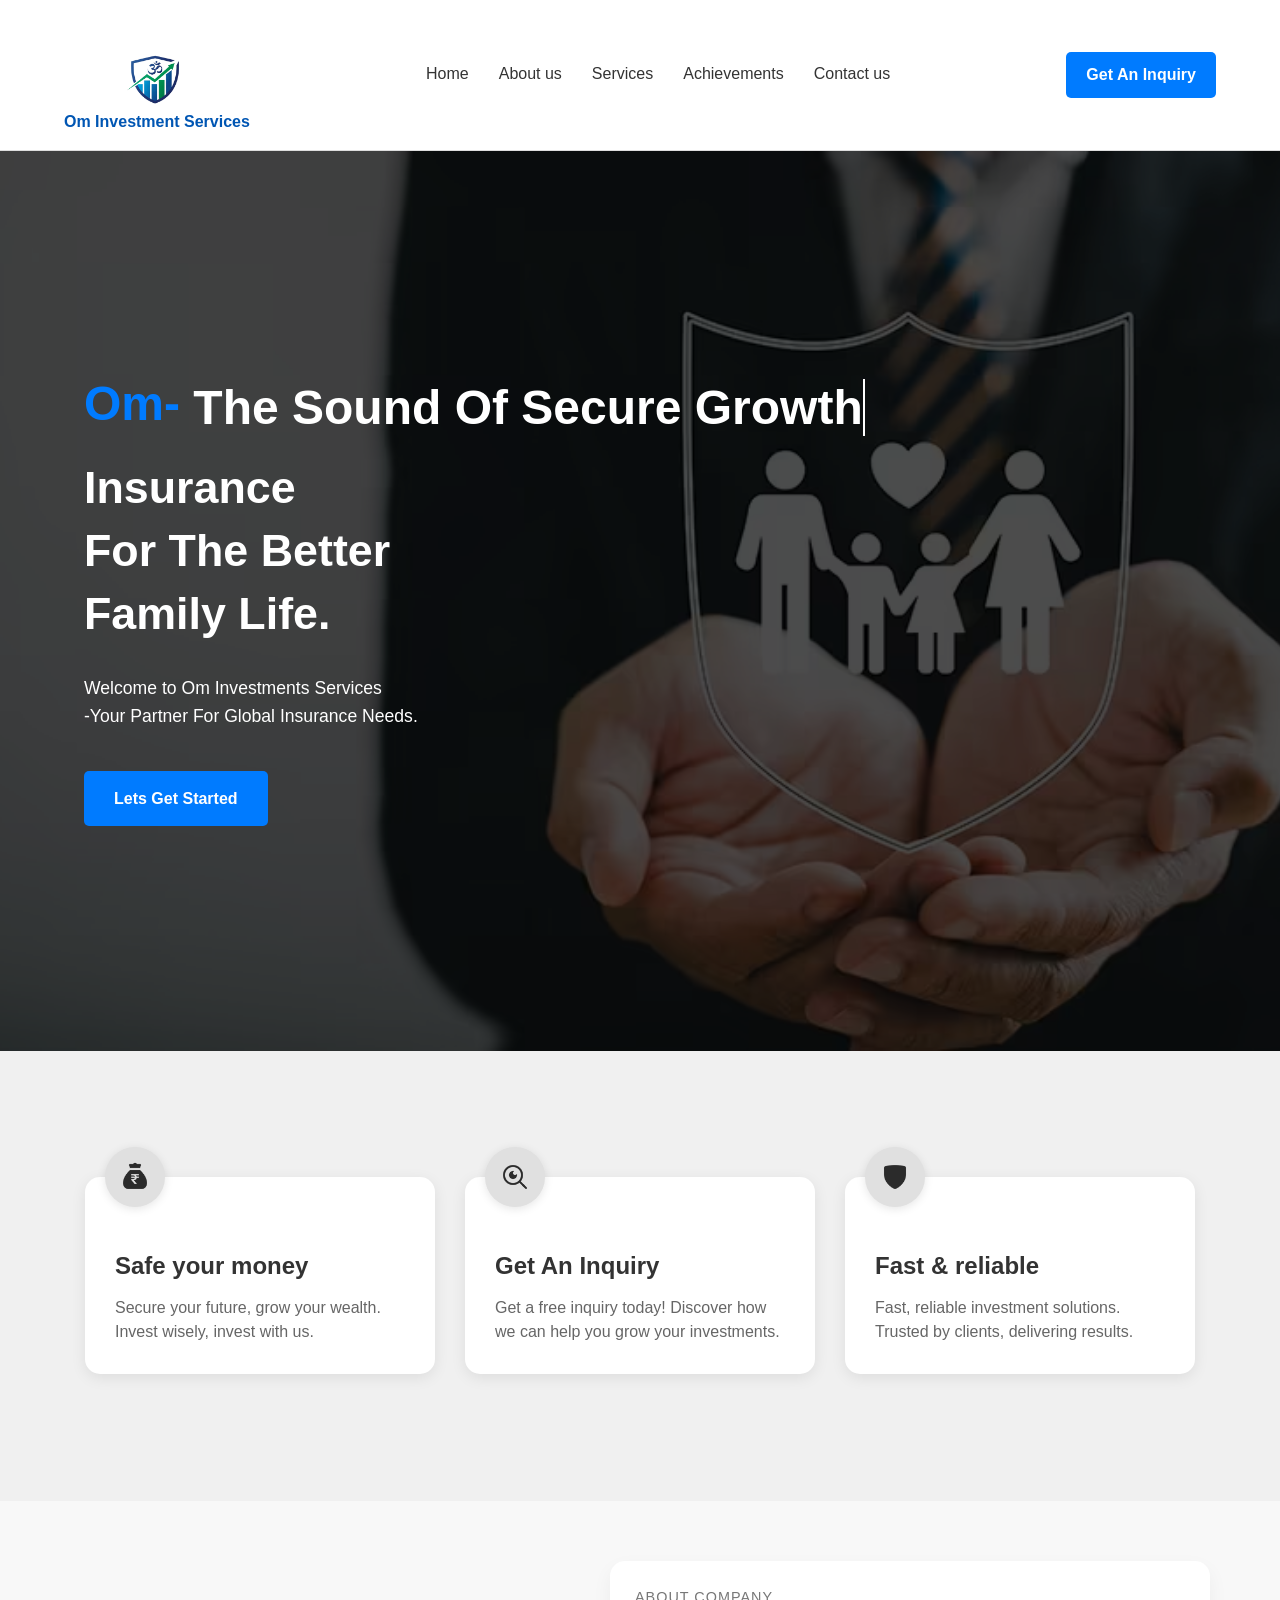
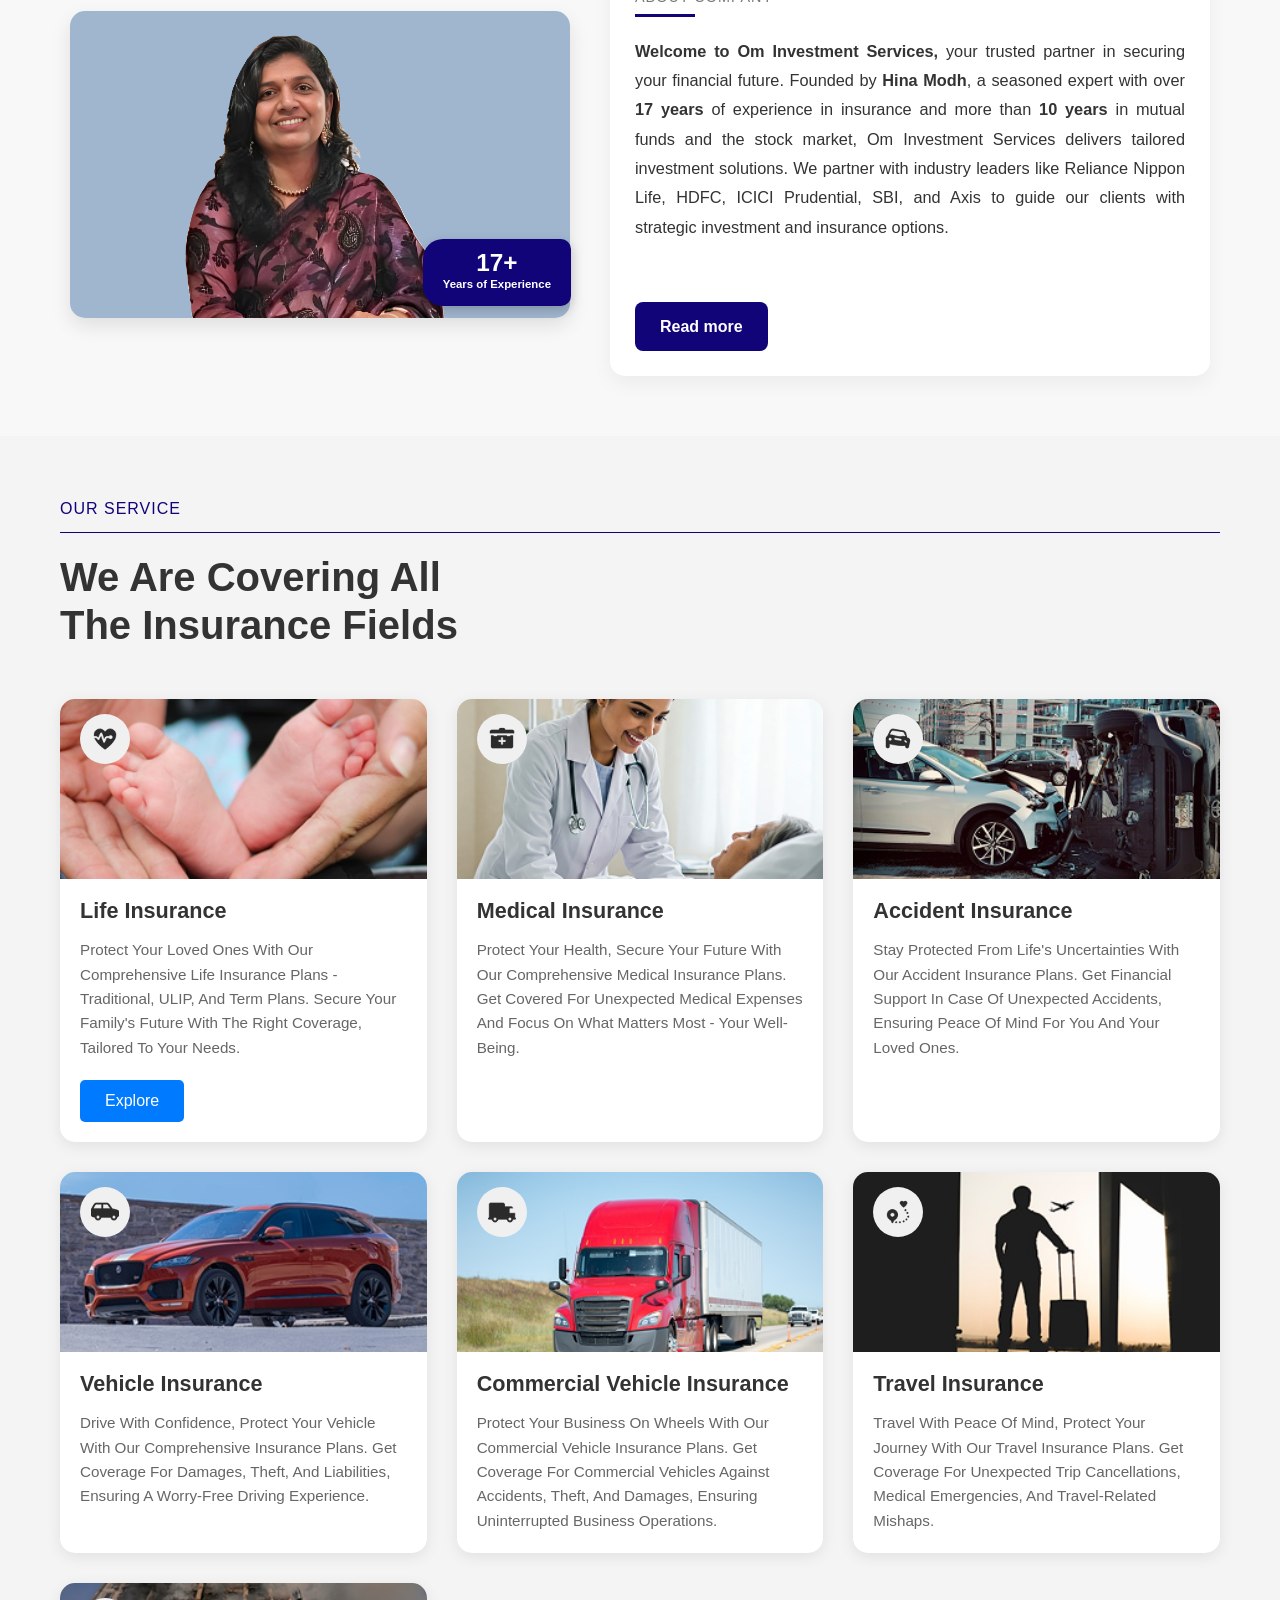
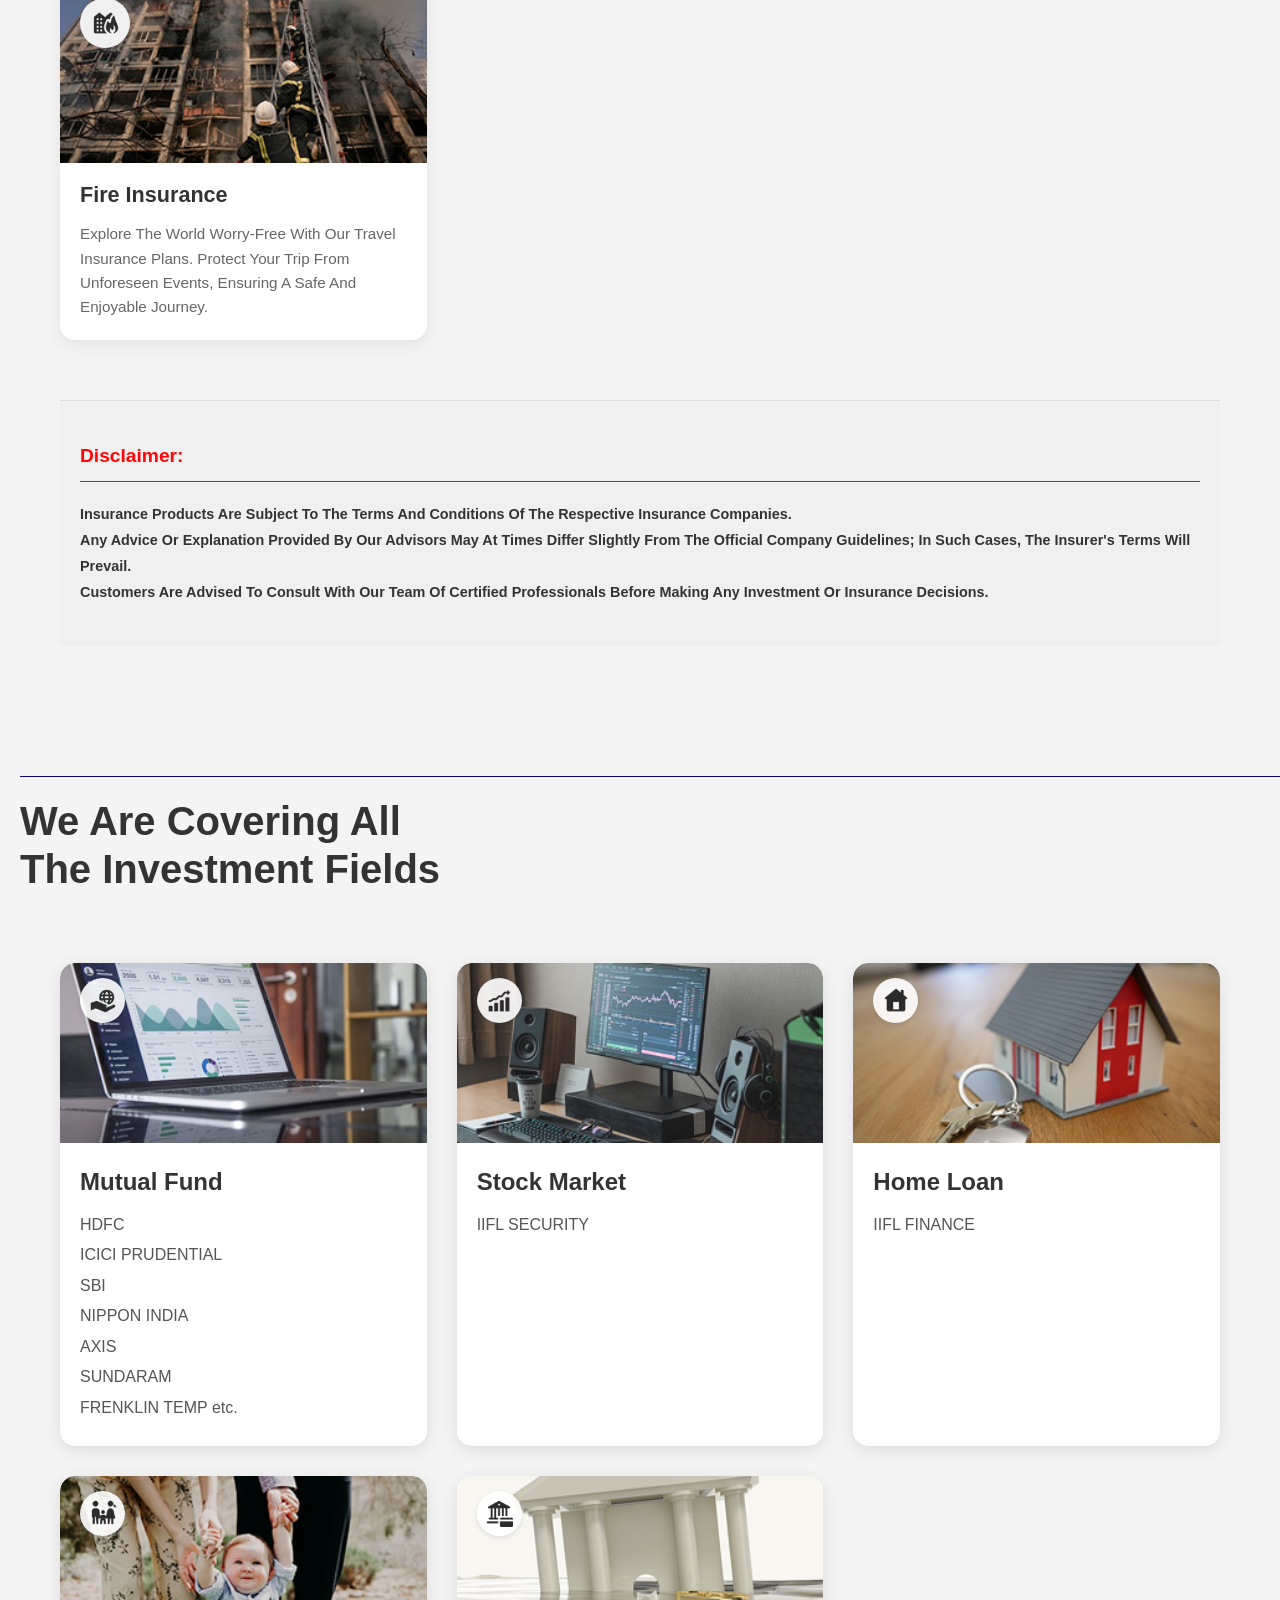
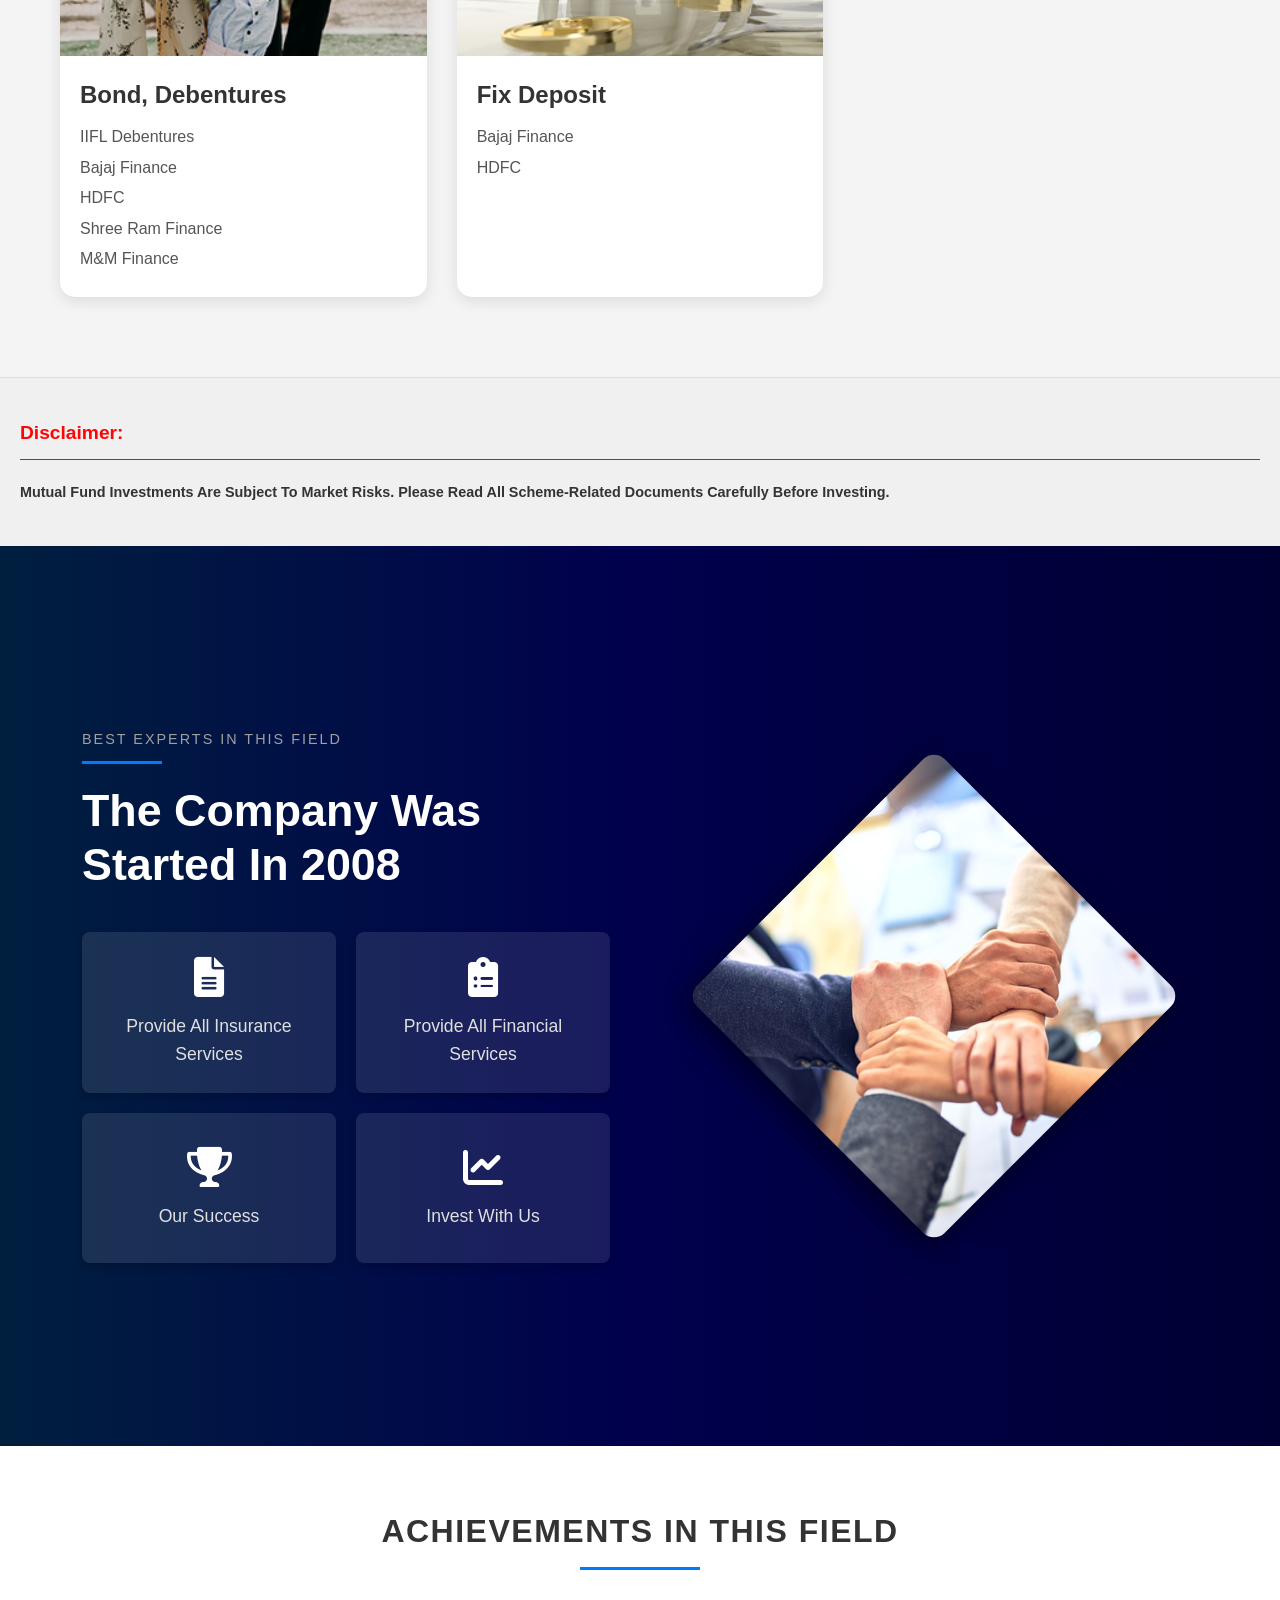
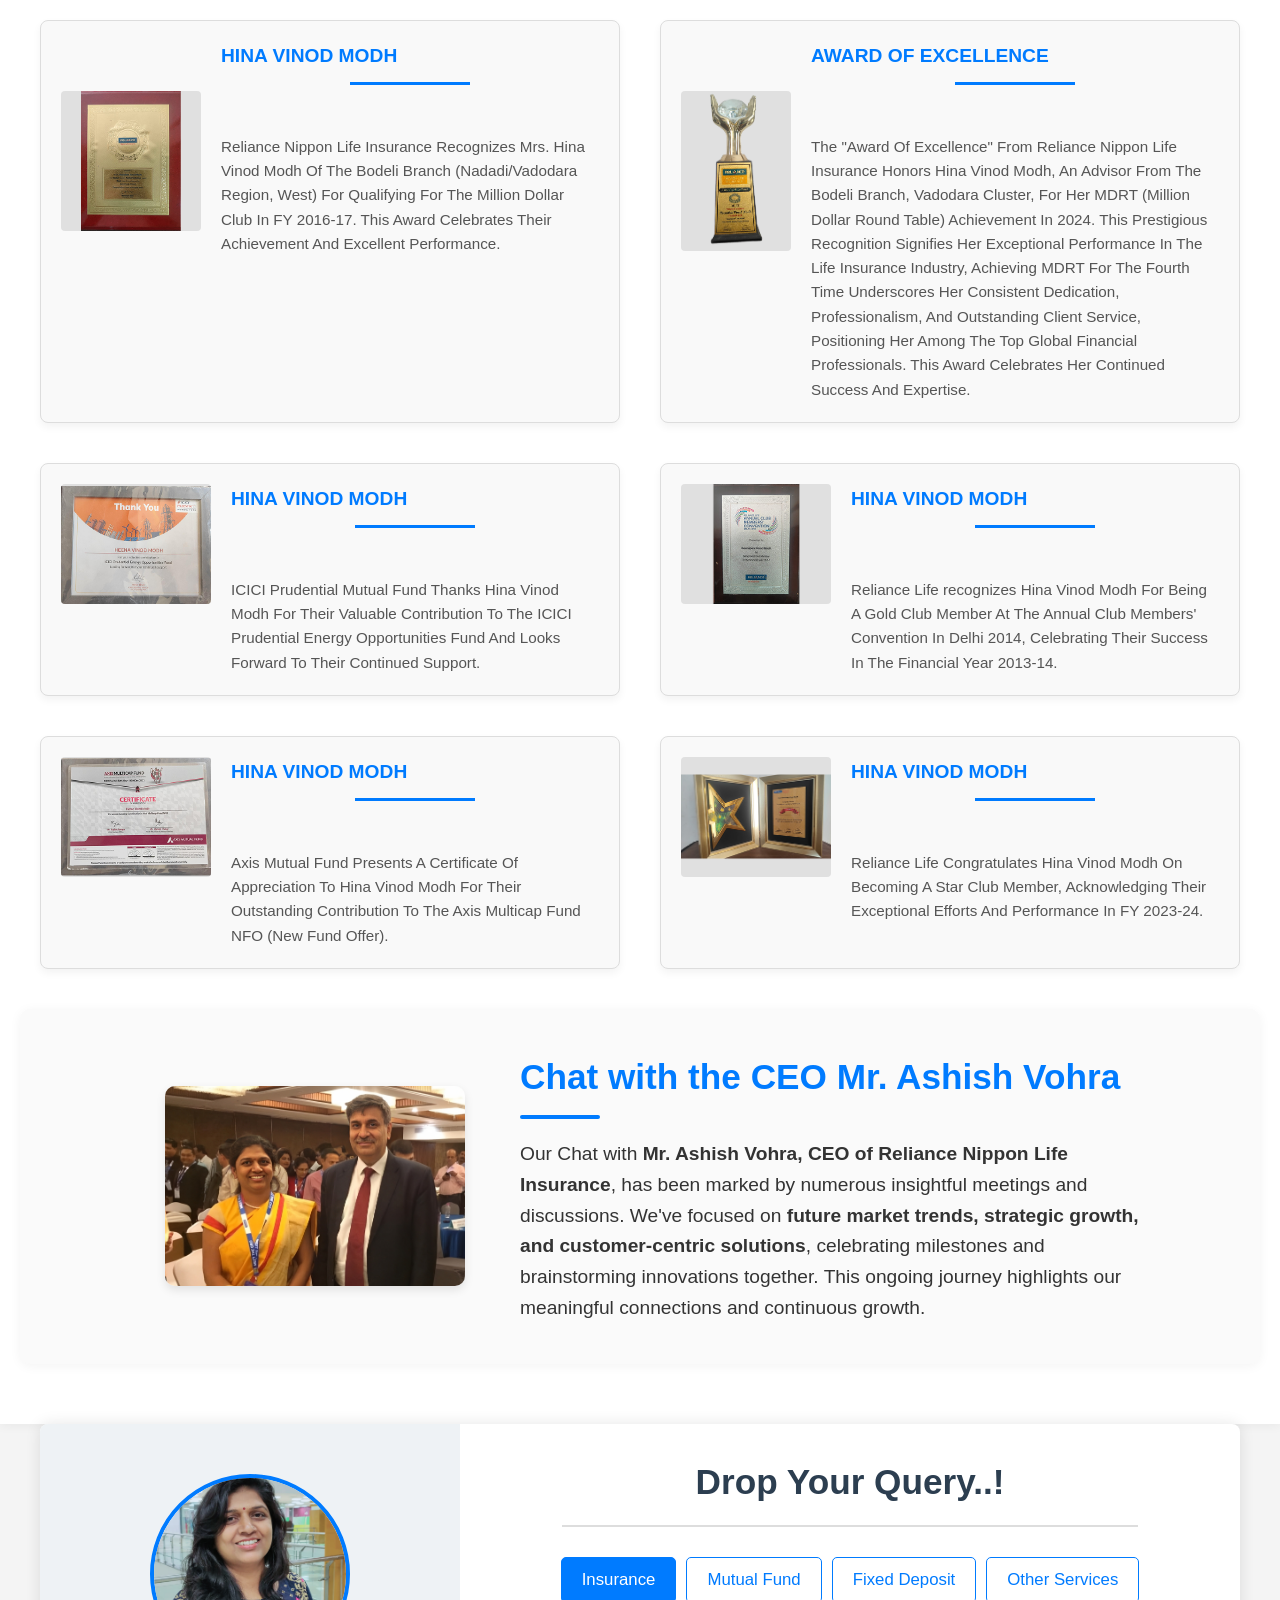
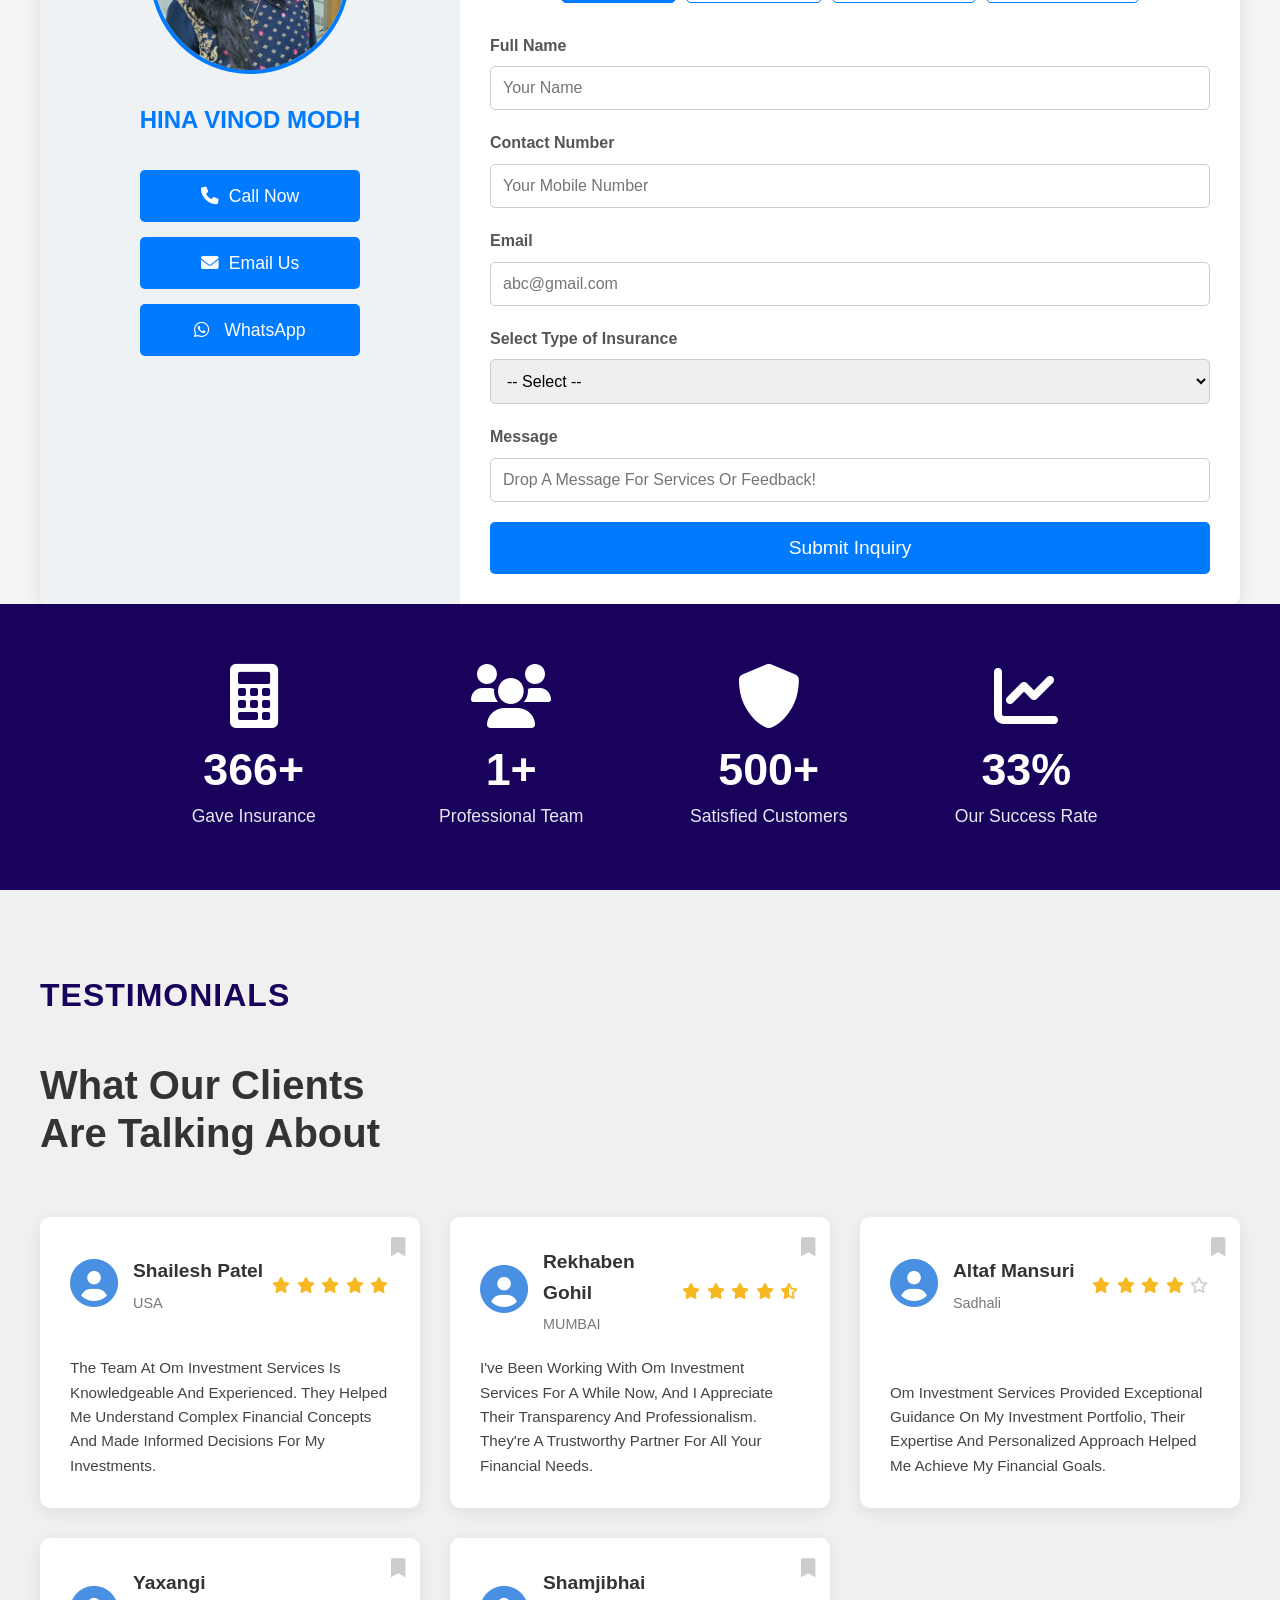
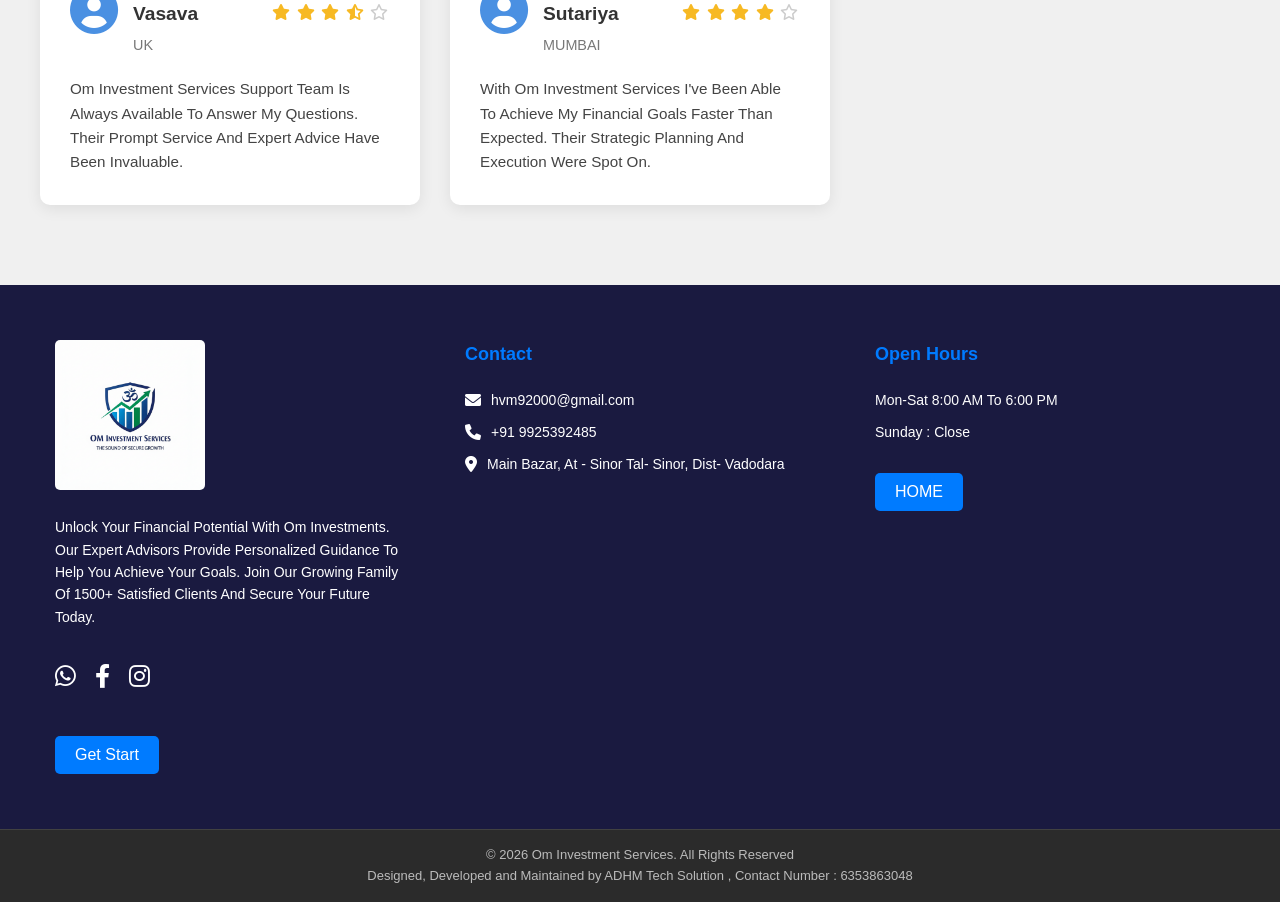
==== commit 60b52aee: "ff" ====
--- a/index.html
+++ b/index.html
@@ -6,74 +6,67 @@
     <title>Om Investment Services</title>
     <link rel="stylesheet" href="style.css">
     <link rel="stylesheet" href="https://cdnjs.cloudflare.com/ajax/libs/font-awesome/6.0.0-beta3/css/all.min.css">
+    <link rel="shortcut icon" href="favicon.PNG" type="image/x-icon">
 </head>
 <body>
 
     <!-- Nav bar -->
-
-
-    <header class="navbar">
-        <div class="navbar-left">
-            <a href="#" class="logo-link">
-                <img src="onlylogo.png" alt="Om Investment Services Logo" class="logo">
-                <img src="brandnamelogo.png" alt="Om Investment Services" class="brand-name">
-            </a>
-        </div>
-
-        <nav class="navbar-center" id="navbarMenu">
-            <ul>
-                <li><a href="#carousel-container">Home</a></li>
-                <li><a href="#about-us">About us</a></li>
-                <li><a href="#services-page-content">Services</a></li>
-                <li><a href="#achievements">Achievement</a></li>
-                <li><a href="#inquiryForm">Contact us</a></li>
-            </ul>
-        </nav>
-
-        <div class="navbar-right">
-    <button class="inquiry-button scroll-button" data-target="inquiryForm">Get An Inquiry</button>
+<header class="header">
+    <div class="header-left">
+      <img src="onlylogo.png" alt="Logo" class="logo" />
+      <span class="brand-name">Om Investment Services</span>
+    </div>
+
+    <nav class="nav-links" id="navLinks">
+      <a href="#carousel-container">Home</a>
+      <a href="#about-us">About us</a>
+      <a href="#services-page-content">Services</a>
+      <a href="#achievements">Achievements</a>
+      <a href="#inquiryForm">Contact us</a>
+    </nav>
+
+    <div class="header-right">
+      <a href="#inquiryForm" class="inquiry-btn">Get An Inquiry</a>
+      <div class="hamburger" id="hamburger">&#9776;</div>
+    </div>
+
+    
+
+
+  </header>
+
+
+
+<div class="mobile-menu" id="mobileMenu">
+    <a href="#carousel-container">Home</a>
+    <a href="#about-us">About us</a>
+    <a href="#services-page-content">Services</a>
+    <a href="#achievements">Achievement</a>
+    <a href="#inquiryForm">Contact us</a>
 </div>
 
-        <button class="hamburger-menu" id="hamburgerMenu">
-            <i class="fas fa-bars"></i>
-        </button>
-    </header>
-
-
     <!-- Slide bar -->
 
-<div class="carousel-container">
-        <div class="carousel-slide slide-1 active" id="carousel-container" style="background-image: url('slides1.jpg');">
-            <div class="slide-content">
-                <h1 class="slogan"><span class="blue-text">OM- </span> <span class="typing-text">The Sound Of Secure Growth</span></h1>
-                <p class="main-text">Insurance <br>For The Better <br>Family<span class="blue-text"> Life.</span></p>
-                <p class="welcome-text">Welcome to Om Investments Services <br>-Your Partner For Global Insurance Needs.</p>
-                <button class="get-started-btn">Let's Get Start</button>
-            </div>
-        </div>
-        <div class="carousel-slide slide-2" style="background-image: url('slides2.jpg');">
-            <div class="slide-content">
-                <h1 class="slogan"> <span class="blue-text">  OM- </span> <span class="typing-text">    The Sound Of Secure Growth</span></h1>
-                <p class="main-text">Your Partner In <br>Financial Secure <br>And<span class="blue-text"> Growth.</span></p>
-                <p class="welcome-text">Welcome to Om Investments services <br>- your Trusted Partner In Securing Your Financial Future.</p>
-                <button class="get-started-btn">Let's Get Start</button>
-            </div>
-        </div>
-        <div class="carousel-slide slide-3" style="background-image: url('slides3.png');">
-            <div class="slide-content">
-                <h1 class="slogan"><span class="blue-text"> OM- </span><span class="typing-text">The Sound Of Secure Growth</span></h1>
-                <p class="main-text"> Celebrating<br>Success  <br>With The  <br> <span class="blue-text">CEO.</span></p>
-                <p class="welcome-text">Welcome to Om Investments Services <br>-Your Partner For Global Insurance Needs And Investment Partner.</p>
-                <button class="get-started-btn">Let's get start</button>
-            </div>
-        </div>
-
-        <div class="carousel-dots">
-            <span class="dot active" data-slide="1"></span>
-            <span class="dot" data-slide="2"></span>
-            <span class="dot" data-slide="3"></span>
-        </div>
-    </div>
+
+
+    
+<div id="carousel-container" class="hero-section">
+        <div class="slide-background"></div>
+        <div class="overlay"></div>
+        <div class="content">
+            <h1 class="slogan-container">
+                <span class="om-text">Om-</span> <span class="typing-text"></span>
+            </h1>
+            <div class="slide-text-container">
+                <p class="slide-text"></p>
+            </div>
+            <p class="welcome-dynamic-text"></p>
+            <a href="#inquiryForm" class="btn">Lets Get Started</a>
+        </div>
+    </div>
+
+
+
 
 <!-- Card Section -->
 
@@ -97,7 +90,7 @@
 
             <div class="card">
                 <div class="card-icon-wrapper">
-                    <img src="shield.png" alt="Fast & reliable icon" class="card-icon">
+                    <img src="Shield.png" alt="Fast & reliable icon" class="card-icon">
                 </div>
                 <h2 class="card-title">Fast & reliable</h2>
                 <p class="card-description">Fast, reliable investment solutions.<br>Trusted by clients, delivering results.</p>
@@ -108,29 +101,28 @@
     <!-- about us section -->
 
 
-    <main>
-        <section id="about-us" class="about-us-section about-us-page1">
-            <div class="about-us-container">
-                <div class="about-us-image-wrapper">
-                    <img src="aboutus.png" alt="Business professionals collaborating at a table" class="about-us-main-image">
-                    <div class="experience-sticker">
-                        <span class="experience-years">17 +</span>
-                        <span class="experience-text">Years Of Experince</span>
-                    </div>
-                </div>
-                <div class="about-us-content">
-                    <p class="about-company-tag">ABOUT COMPANY</p>
-                    <hr class="about-company-divider">
-                    <p class="about-company-text">
-                        "Welcome to Om Investments, your trusted partner in securing your financial future. Founded by Heena Modh, a seasoned expert with 17+ years in insurance and 10+ years in mutual funds and stock markets, we offer comprehensive solutions tailored to your needs. With a legacy of excellence, including 4-time MDRT advisor and 50+ awards, we serve over 1500+ satisfied clients. Let's build a secure future together."
-                    </p>
-                    <a href="about-us-page2.html" class="about-us-button">Read more</a>
-                </div>
-            </div>
-        </section>
-
-        </main>
-
+   <main>
+    <section id="about-us" class="about-us-section about-us-page1">
+        <div class="about-us-container">
+            <div class="about-us-image-wrapper">
+                <img src="hn.PNG" alt="Business professionals collaborating at a table" class="about-us-main-image">
+                <div class="experience-sticker">
+                    <span class="experience-years">17+</span>
+                    <span class="experience-text">Years of Experience</span>
+                </div>
+            </div>
+
+            <div class="about-us-content">
+                <p class="about-company-tag">ABOUT COMPANY</p>
+                <hr class="about-company-divider">
+                <p class="about-company-text">
+                    <b>Welcome to Om Investment Services,</b> your trusted partner in securing your financial future. Founded by <b>Hina Modh</b>, a seasoned expert with over <b>17 years</b> of experience in insurance and more than <b>10 years</b> in mutual funds and the stock market, Om Investment Services delivers tailored investment solutions. We partner with industry leaders like Reliance Nippon Life, HDFC, ICICI Prudential, SBI, and Axis to guide our clients with strategic investment and insurance options.<br><br>
+                </p>
+                <a href="about-us-page2.html" class="about-us-button">Read more</a>
+            </div>
+        </div>
+    </section>
+</main>
 
         
 <!-- Insurance Services Section -->
@@ -160,7 +152,7 @@
             <div class="insurance-card">
                 <div class="card-top">
                     <div class="card-icon-circle">
-                        <img src="medical_insuranceIcon.png" alt="Medical Insurance icon" class="card-small-icon">
+                        <img src="medicalicon.png" alt="Medical Insurance icon" class="card-small-icon">
                     </div>
                     <img src="medical_Insurance.png" alt="Doctor checking on a patient, representing medical insurance" class="card-service-image">
                 </div>
@@ -195,7 +187,7 @@
                     <div class="card-icon-circle">
                         <img src="Commercial_vehicle_insuranceIcon.png" alt="Commercial Vehicle Insurance icon" class="card-small-icon">
                     </div>
-                    <img src="Commercial_Vehicle_insurance.png" alt="Large truck on a highway, representing commercial vehicle insurance" class="card-service-image">
+                    <img src="Commercial_vehicle_insurance.png" alt="Large truck on a highway, representing commercial vehicle insurance" class="card-service-image">
                 </div>
                 <h2 class="card-heading">Commercial Vehicle Insurance</h2>
                 <p class="card-text">Protect Your Business On Wheels With Our Commercial Vehicle Insurance Plans. Get Coverage For Commercial Vehicles Against Accidents, Theft, And Damages, Ensuring Uninterrupted Business Operations.</p>
@@ -258,7 +250,7 @@
             <li>SBI</li>
             <li>NIPPON INDIA</li>
             <li>AXIS</li>
-            <li>SUNDRAM</li>
+            <li>SUNDARAM</li>
             <li>FRENKLIN TEMP etc.</li>
         </ul>
     </div>
@@ -266,9 +258,9 @@
     <div class="financial-card">
         <div class="card-top">
             <div class="card-icon-circle">
-                <img src="stock_market_icon.png" alt="Stock Market icon" class="card-small-icon">
-            </div>
-            <img src="stock_market.png" alt="Computer monitor with stock charts, representing stock market" class="card-service-image">
+                <img src="Stock_market_Icon.png" alt="Stock Market icon" class="card-small-icon">
+            </div>
+            <img src="Stock_market.png" alt="Computer monitor with stock charts, representing stock market" class="card-service-image">
         </div>
         <h2 class="card-heading">Stock Market</h2>
         <ul class="card-list">
@@ -279,9 +271,9 @@
     <div class="financial-card">
         <div class="card-top">
             <div class="card-icon-circle">
-                <img src="home_loan_icon.png" alt="Home Loan icon" class="card-small-icon">
-            </div>
-            <img src="home_loan.png" alt="House model with keys, representing home loan" class="card-service-image">
+                <img src="Home_Loan_Icon.png" alt="Home Loan icon" class="card-small-icon">
+            </div>
+            <img src="Home_Loan.png" alt="House model with keys, representing home loan" class="card-service-image">
         </div>
         <h2 class="card-heading">Home Loan</h2>
         <ul class="card-list">
@@ -378,9 +370,9 @@
                         <img src="award1.png" alt="Award 1">
                     </div>
                     <div class="award-description">
-                        <h3>HEENA VINOD MODH</h3>
+                        <h3>HINA VINOD MODH</h3>
                         <div class="achievements-separator-line"></div>
-                        <p>Reliance Nippon Life Insurance Recognizes Ms. Heenaben Vinod Modh Of The Bodeli Branch (Nadadi/Vadodara Region, West) For Qualifying For The Million Dollar Club In FY 2016-17. This Award Celebrates Their Achievement And Excellent Performance.</p>
+                        <p>Reliance Nippon Life Insurance Recognizes Mrs. Hina Vinod Modh Of The Bodeli Branch (Nadadi/Vadodara Region, West) For Qualifying For The Million Dollar Club In FY 2016-17. This Award Celebrates Their Achievement And Excellent Performance.</p>
                     </div>
                 </div>
 
@@ -391,7 +383,7 @@
                     <div class="award-description">
                         <h3>AWARD OF EXCELLENCE</h3>
                         <div class="achievements-separator-line"></div>
-                        <p>The "Award Of Excellence" From Reliance Nippon Life Insurance Honors Heenaben Vinod Modh, An Advisor From The Bodeli Branch, Vadodara Cluster, For Her MDRT (Million Dollar Round Table) Achievement In 2024. This Prestigious Recognition Signifies Her Exceptional Performance In The Life Insurance Industry, Achieving MDRT For The Fourth Time Underscores Her Consistent Dedication, Professionalism, And Outstanding Client Service, Positioning Her Among The Top Global Financial Professionals. This Award Celebrates Her Continued Success And Expertise.</p>
+                        <p>The "Award Of Excellence" From Reliance Nippon Life Insurance Honors Hina Vinod Modh, An Advisor From The Bodeli Branch, Vadodara Cluster, For Her MDRT (Million Dollar Round Table) Achievement In 2024. This Prestigious Recognition Signifies Her Exceptional Performance In The Life Insurance Industry, Achieving MDRT For The Fourth Time Underscores Her Consistent Dedication, Professionalism, And Outstanding Client Service, Positioning Her Among The Top Global Financial Professionals. This Award Celebrates Her Continued Success And Expertise.</p>
                     </div>
                 </div>
 
@@ -400,9 +392,9 @@
                         <img src="award3.png" alt="Award 3">
                     </div>
                     <div class="award-description">
-                        <h3>HEENA VINOD MODH</h3>
+                        <h3>HINA VINOD MODH</h3>
                         <div class="achievements-separator-line"></div>
-                        <p>ICICI Prudential Mutual Fund Thanks Heena Vinod Modh For Their Valuable Contribution To The ICICI Prudential Energy Opportunities Fund And Looks Forward To Their Continued Support.</p>
+                        <p>ICICI Prudential Mutual Fund Thanks Hina Vinod Modh For Their Valuable Contribution To The ICICI Prudential Energy Opportunities Fund And Looks Forward To Their Continued Support.</p>
                     </div>
                 </div>
 
@@ -411,9 +403,9 @@
                         <img src="award4.png" alt="Award 4">
                     </div>
                     <div class="award-description">
-                        <h3>HEENA VINOD MODH</h3>
+                        <h3>HINA VINOD MODH</h3>
                         <div class="achievements-separator-line"></div>
-                        <p>Reliance Life recognizes Heenaben Vinod Modh For Being A Gold Club Member At The Annual Club Members' Convention In Delhi 2014, Celebrating Their Success In The Financial Year 2013-14.</p>
+                        <p>Reliance Life recognizes Hina Vinod Modh For Being A Gold Club Member At The Annual Club Members' Convention In Delhi 2014, Celebrating Their Success In The Financial Year 2013-14.</p>
                     </div>
                 </div>
 
@@ -422,9 +414,9 @@
                         <img src="award5.png" alt="Award 5">
                     </div>
                     <div class="award-description">
-                        <h3>HEENA VINOD MODH</h3>
+                        <h3>HINA VINOD MODH</h3>
                         <div class="achievements-separator-line"></div>
-                        <p>Axis Mutual Fund Presents A Certificate Of Appreciation To Heena Vinod Modh For Their Outstanding Contribution To The Axis Multicap Fund NFO (New Fund Offer).</p>
+                        <p>Axis Mutual Fund Presents A Certificate Of Appreciation To Hina Vinod Modh For Their Outstanding Contribution To The Axis Multicap Fund NFO (New Fund Offer).</p>
                     </div>
                 </div>
 
@@ -433,34 +425,56 @@
                         <img src="award6.png" alt="Award 6">
                     </div>
                     <div class="award-description">
-                        <h3>HEENA VINOD MODH</h3>
+                        <h3>HINA VINOD MODH</h3>
                         <div class="achievements-separator-line"></div>
-                        <p>Reliance Life Congratulates Heenaben Vinod Modh On Becoming A Star Club Member, Acknowledging Their Exceptional Efforts And Performance In FY 2023-24.</p>
-                    </div>
-                </div>
-            </div>
-        </div>
+                        <p>Reliance Life Congratulates Hina Vinod Modh On Becoming A Star Club Member, Acknowledging Their Exceptional Efforts And Performance In FY 2023-24.</p>
+                    </div>
+                </div>
+            </div>
+        </div>
+
+
+        <!-- CEO Section -->
+
+    <!-- CEO Subsection inside Achievements -->
+<div class="ceo-subsection">
+    <div class="ceo-achievement-wrapper">
+        <div class="ceo-achievement-image">
+            <img src="slides3.png" alt="CEO Heena Modh">
+        </div>
+        <div class="ceo-achievement-text">
+            <h3>Chat with the CEO Mr. Ashish Vohra</h3>
+            <div class="heading-underline"></div>
+            <p>Our Chat with <strong>Mr. Ashish Vohra, CEO of Reliance Nippon Life Insurance</strong>, has been marked by numerous insightful meetings and discussions. We've focused on <strong>future market trends, strategic growth, and customer-centric solutions</strong>, celebrating milestones and brainstorming innovations together. This ongoing journey highlights our meaningful connections and continuous growth.</p>
+        </div>
+    </div>
+</div>
+
+
     </section>
 
+
+    
+
     <!-- inqury foarm  -->
 
 
 
-    <div class="container">
+    <div id="inquiryForm" class="container">
         <div class="left-section">
             <div class="owner-info">
-                <img src="heenamodh.png" alt="Heena Vinod Modh" class="owner-photo">
-                <p class="owner-name">HEENA VINOD MODH</p>
+                <img src="hinamodhpic.jpg" alt="HINA Vinod Modh" class="owner-photo">
+                <p class="owner-name">HINA VINOD MODH</p>
                 <div class="contact-buttons">
-                    <a href="tel:+916353863048" class="contact-btn"><i class="fas fa-phone"></i> Call Now</a>
-                    <a href="mailto:amirulmansuri036@gmail.com" class="contact-btn"><i class="fas fa-envelope"></i> Email Us</a>
-                    <a href="https://wa.me/6353863048" target="_blank" class="contact-btn whatsapp-desktop-btn"><i class="fab fa-whatsapp"></i> WhatsApp</a>
+                    <a href="tel:+919925392485" class="contact-btn"><i class="fas fa-phone"></i> Call Now</a>
+                    <a href="mailto:hvm92000@gmail.com" class="contact-btn"><i class="fas fa-envelope"></i> Email Us</a>
+                    <a href="https://wa.me/9925392485" target="_blank" class="contact-btn whatsapp-desktop-btn"><i class="fab fa-whatsapp"></i> WhatsApp</a>
                 </div>
             </div>
         </div>
 
         <div id="right-section" class="right-section">
-            <h1 class="inquiry-title">Get An Inquiry To Get Started!</h1>
+            <h1 class="inquiry-title">Drop Your Query..!</h1>
             <div class="divider"></div>
             <div class="service-options">
                 <button class="service-btn active" data-service="insurance">Insurance</button>
@@ -469,22 +483,23 @@
                 <button class="service-btn" data-service="other-services">Other Services</button>
             </div>
 
-            <form action="https://api.web3forms.com/submit" method="POST" class="inquiry-form" id="inquiryForm">
+            <form action="https://api.web3forms.com/submit" method="POST" class="inquiry-form" >
                 <input type="hidden" name="access_key" value="d7220b64-2674-4dc8-987b-a98488e5977d">
 
                 <div class="form-group">
                     
                     <label for="fullName">Full Name</label>
-                    <input type="text" id="fullName" name="fullName" required>
+                    <input type="text" id="fullName" name="fullName" placeholder="Your Name" required>
                 </div>
                 <div class="form-group">
                     <label for="contactNumber">Contact Number</label>
-                    <input type="tel" id="contactNumber" name="contactNumber" required>
+                    <input type="tel" id="contactNumber" name="contactNumber" placeholder="Your Mobile Number" required>
                 </div>
                 <div class="form-group">
                     <label for="email">Email</label>
-                    <input type="email" id="email" name="email" required>
-                </div>
+                    <input type="email" id="email" name="email" placeholder="abc@gmail.com" required>
+                </div>
+
 
                 <div class="form-group dynamic-field" id="insuranceTypeField">
                     <label for="insuranceType">Select Type of Insurance</label>
@@ -508,7 +523,7 @@
                         <option value="hdfc">HDFC</option>
                         <option value="sbi">SBI</option>
                         <option value="nippon-india">Nippon India</option>
-                        <option value="sundram">Sundram</option>
+                        <option value="sundram">Sundaram</option>
                         <option value="frenklin-temp">Franklin Templeton</option>
                     </select>
                 </div>
@@ -529,11 +544,17 @@
                     <select id="otherServicesType" name="otherServicesType">
                         <option value="">-- Select --</option>
                         <option value="stock-market">Stock Market</option>
-                        <option value="iifl-security">IIFL Security</option>
+                        <option value="iifl-security">IIFL Services</option>
                         <option value="home-loan">Home Loan</option>
-                        <option value="iifl-finance">IIFL Finance</option>
+                        <!-- <option value="iifl-finance">IIFL Finance</option> -->
                         <option value="bonds-debentures">Bonds & Debentures</option>
                     </select>
+                </div>
+
+                <div class="form-group">
+                    
+                    <label for="message">Message</label>
+                    <input type="text" id="message" name="message" placeholder="Drop A Message For Services Or Feedback!">
                 </div>
 
                 <button type="submit" class="submit-btn">Submit Inquiry</button>
@@ -572,10 +593,10 @@
         <div class="customer-feedback-header">
             <p class="customer-feedback-tag">TESTIMONIALS</p>
             
-            <h2 class="customer-feedback-title">What Our Customer's <br> Are Talking About</h2>
-            <p class="customer-feedback-description">
+            <h2 class="customer-feedback-title">What Our Clients <br> Are Talking About</h2>
+            <!-- <p class="customer-feedback-description">
                 I'm Happy To Help You Draft A Possible Customer Review And Feedback For Om Financial Services. Here Are A Few Options
-            </p>
+            </p> -->
         </div>
 
         <div class="testimonial-cards-grid">
@@ -597,7 +618,7 @@
                     </div>
                 </div>
                 <p class="testimonial-text">
-                    The Team At Om Investments Is Knowledgeable And Experienced. They Helped Me Understand Complex Financial Concepts And Made Informed Decisions For My Investments.
+                    The Team At Om Investment Services Is Knowledgeable And Experienced. They Helped Me Understand Complex Financial Concepts And Made Informed Decisions For My Investments.
                 </p>
             </div>
 
@@ -618,7 +639,7 @@
                         <i class="fas fa-star-half-alt gold"></i> </div>
                 </div>
                 <p class="testimonial-text">
-                    I've Been Working With Om Investments For A While Now, And I Appreciate Their Transparency And Professionalism. They're A Trustworthy Partner For All Your Financial Needs.
+                    I've Been Working With Om Investment Services For A While Now, And I Appreciate Their Transparency And Professionalism. They're A Trustworthy Partner For All Your Financial Needs.
                 </p>
             </div>
 
@@ -639,7 +660,7 @@
                         <i class="far fa-star"></i> </div>
                 </div>
                 <p class="testimonial-text">
-                    Om Investments Provided Exceptional Guidance On My Investment Portfolio, Their Expertise And Personalized Approach Helped Me Achieve My Financial Goals.
+                    Om Investment Services Provided Exceptional Guidance On My Investment Portfolio, Their Expertise And Personalized Approach Helped Me Achieve My Financial Goals.
                 </p>
             </div>
 
@@ -659,7 +680,7 @@
                         <i class="fas fa-star-half-alt gold"></i> <i class="far fa-star"></i> </div>
                 </div>
                 <p class="testimonial-text">
-                    Om Investments' Support Team Is Always Available To Answer My Questions. Their Prompt Service And Expert Advice Have Been Invaluable.
+                    Om Investment Services Support Team Is Always Available To Answer My Questions. Their Prompt Service And Expert Advice Have Been Invaluable.
                 </p>
             </div>
 
@@ -680,7 +701,7 @@
                         <i class="far fa-star"></i> </div>
                 </div>
                 <p class="testimonial-text">
-                    With Om Investments, I've Been Able To Achieve My Financial Goals Faster Than Expected. Their Strategic Planning And Execution Were Spot On.
+                    With Om Investment Services I've Been Able To Achieve My Financial Goals Faster Than Expected. Their Strategic Planning And Execution Were Spot On.
                 </p>
             </div>
         </div>
@@ -690,7 +711,7 @@
 
 
 
-    <a href="https://wa.me/9427345155" target="_blank" class="whatsapp-fixed-btn"><i class="fab fa-whatsapp"></i></a>
+    <a href="https://wa.me/9925392485" target="_blank" class="whatsapp-fixed-btn"><i class="fab fa-whatsapp"></i></a>
 
 
 
@@ -706,8 +727,8 @@
                 </div>
                 <p class="footer-text">Unlock Your Financial Potential With Om Investments. Our Expert Advisors Provide Personalized Guidance To Help You Achieve Your Goals. Join Our Growing Family Of 1500+ Satisfied Clients And Secure Your Future Today.</p>
                 <div class="social-icons">
-                    <a href="https://wa.me/9427345155" target="_blank" aria-label="WhatsApp"><i class="fab fa-whatsapp"></i></a>
-                    <a href="https://facebook.com/yourfacebookpage" target="_blank" aria-label="Facebook"><i class="fab fa-facebook-f"></i></a>
+                    <a href="https://wa.me/9925392485" target="_blank" aria-label="WhatsApp"><i class="fab fa-whatsapp"></i></a>
+                    <a href="https://www.facebook.com/share/1AY2b3MuJA/" target="_blank" aria-label="Facebook"><i class="fab fa-facebook-f"></i></a>
                     <a href="https://www.instagram.com/hvm_512?igsh=Zzk5aDYzNXNtZjBm" target="_blank" aria-label="Instagram"><i class="fab fa-instagram"></i></a>
                 </div>
                 <button class="footer-button get-start-button" onclick="window.location.href='#inquiryForm'">Get Start</button>
@@ -724,7 +745,7 @@
             </div>
 
             <div class="footer-section footer-right">
-                <h3>Open Hour's</h3>
+                <h3>Open Hours</h3>
                 <p>Mon-Sat 8:00 AM To 6:00 PM</p>
                 <p>Sunday : Close</p>
                 <button class="footer-button" onclick="window.location.href='#carousel-container'">HOME</button>
@@ -739,10 +760,10 @@
 
 
     <section class="bottom-bar">
-        <div class="bottom-bar-content">
-            <p class="copyright">&copy; <span id="currentYear"></span> Om Investment Services. All rights reserved.</p>
-        </div>
-    </section>
-    <script src="script.js"></script>
+    <div class="bottom-bar-content">
+        <p class="copyright">&copy; <span id="currentYear"></span> Om Investment Services. All Rights Reserved  </p>
+        <p class="designer-info">Designed, Developed and Maintained by ADHM Tech Solution , Contact Number : 6353863048</p>
+    </div>
+</section>    <script src="script.js"></script>
 </body>
 </html>
--- a/style.css
+++ b/style.css
@@ -14,390 +14,377 @@
 
 /* Navbar Container */
 
-
-.navbar {
-    display: flex;
-    justify-content: space-between;
-    align-items: center;
-    background-color: #ffffff; /* White background for the nav bar */
-    padding: 10px 20px;
-    box-shadow: 0 2px 4px rgba(0, 0, 0, 0.1);
-    flex-wrap: wrap; /* Allow wrapping on smaller screens if content is too wide */
-}
-
-/* Left Section: Logo and Brand Name */
-.navbar-left {
-    display: flex;
-    flex-direction: column; /* Stack logo and brand name vertically */
-    align-items: center;
-    text-decoration: none; /* Remove underline from logo link */
-}
-
-.navbar-left .logo {
-    /* --- DESKTOP SIZE FOR LOGO --- */
-    height: 90px; /* Increased from 60px for desktop */
-    width: auto; /* Keep width auto to maintain aspect ratio */
-    display: block; /* Ensures no extra space below the image */
-}
-
-.navbar-left .brand-name {
-    /* --- DESKTOP SIZE FOR BRAND NAME --- */
-    width: 210px; /* Increased from 120px for desktop */
-    height: auto; /* Keep height auto to maintain aspect ratio */
-    margin-top: 8px; /* Slightly increased space between logo and brand name */
-    display: block;
-}
-
-/* Center Section: Menu */
-.navbar-center ul {
-    list-style: none;
-    display: flex;
-}
-
-.navbar-center ul li {
-    margin: 0 15px;
-}
-
-.navbar-center ul li a {
-    text-decoration: none;
-    color: #555;
-    font-weight: bold;
-    padding: 5px 0;
-    transition: color 0.3s ease;
-}
-
-.navbar-center ul li a:hover,
-.navbar-center ul li a.active {
-    color: #007bff; /* Blue for hover/active state, change as per your brand */
-}
-
-/* Right Section: Button */
-.navbar-right .inquiry-button {
-    background-color: #007bff; /* Blue button, change as per your brand */
+/* Header */
+
+
+.header {
+  display: flex;
+  justify-content: space-between;
+  align-items: center;
+  padding: 15px 5%;
+  background-color: white;
+  flex-wrap: wrap;
+  border-bottom: 1px solid #ddd;
+}
+
+.header-left {
+  display: flex;
+  flex-direction: column;
+  align-items: flex-start;
+  gap: 6px;
+}
+
+.logo {
+  height: 90px;
+  margin-left: 19px;
+}
+
+.brand-name {
+  font-weight: bold;
+  font-size: 16px;
+  color: #0056b3;
+  text-align: center;
+  margin-top: -2px;
+}
+
+/* Navigation */
+.nav-links {
+  display: flex;
+  gap: 30px;
+  font-weight: 500;
+  justify-content: center;
+  flex: 1;
+}
+
+.nav-links a {
+  text-decoration: none;
+  color: #333;
+  font-size: 16px;
+  position: relative;
+  transition: color 0.3s ease;
+}
+
+.nav-links a:hover {
+  color: #0056b3;
+}
+
+.nav-links a::after {
+  content: '';
+  display: block;
+  height: 2px;
+  background-color: #0056b3;
+  transform: scaleX(0);
+  transition: transform 0.3s ease;
+  transform-origin: left;
+}
+
+.nav-links a:hover::after {
+  transform: scaleX(1);
+}
+
+/* Right section */
+.header-right {
+  display: flex;
+  align-items: center;
+  gap: 15px;
+}
+
+/* Style for Inquiry Button as a link */
+.inquiry-btn {
+    display: inline-block;
+    background-color: #007bff;
     color: white;
     padding: 10px 20px;
-    border: none;
+    text-decoration: none;
     border-radius: 5px;
-    cursor: pointer;
     font-size: 16px;
-    transition: background-color 0.3s ease;
-}
-
-.navbar-right .inquiry-button:hover {
-    background-color: #0056b3; /* Darker blue on hover */
-}
-
-/* Hamburger Menu Icon (hidden by default on desktop) */
-.hamburger-menu {
-    display: none; /* Hide on desktop */
-    background: none;
-    border: none;
-    font-size: 24px;
-    cursor: pointer;
-    color: #333;
-}
-
-/* -------------------- Responsive Design -------------------- */
-
-/* Tablet and Small Desktop Screens (e.g., up to 992px) */
-@media (max-width: 992px) {
-    .navbar {
-        padding: 10px 15px;
-    }
-
-    .navbar-center ul li {
-        margin: 0 10px;
-    }
-
-    .navbar-right .inquiry-button {
-        padding: 8px 15px;
-        font-size: 14px;
-    }
-
-    .navbar-left .logo {
-        /* --- TABLET SIZE FOR LOGO --- */
-        height: 75px; /* Increased from 50px for tablet */
-    }
-
-    .navbar-left .brand-name {
-        /* --- TABLET SIZE FOR BRAND NAME --- */
-        width: 160px; /* Increased from 100px for tablet */
-    }
-}
-
-/* Mobile Devices (e.g., up to 768px) */
-@media (max-width: 768px) {
-    .navbar {
-        flex-direction: row; /* Keep elements in a row for top bar */
-        justify-content: space-between;
-        align-items: center;
-        padding: 10px;
-    }
-
-    .navbar-left {
-        /* On mobile, keep them stacked vertically for better use of space */
-        display: flex;
-        flex-direction: column;
-        align-items: center;
-    }
-
-    .navbar-left .logo {
-        /* --- MOBILE SIZE FOR LOGO --- */
-        height: 65px; /* Adjusted for mobile, increased from your previous 80px */
-        width: auto;
-        display: block;
-    }
-    .navbar-left .brand-name {
-        /* --- MOBILE SIZE FOR BRAND NAME (CRITICAL FIX) --- */
-        width: 160px; /* **FIXED**: Changed from 1000px to a reasonable 130px */
-        height: auto;
-        margin-top: 5px; /* Adjust spacing */
-        display: block;
-    }
-
-
-    .navbar-center {
-        display: none; /* Hide main menu on small screens */
-        width: 100%; /* Take full width when shown */
-        order: 3; /* Push menu to the bottom when open */
-        background-color: #f9f9f9; /* Lighter background for dropdown */
-        padding: 10px 0;
-        margin-top: 10px; /* Space from top bar */
-        box-shadow: 0 2px 4px rgba(0, 0, 0, 0.05);
-    }
-
-    .navbar-center.active {
-        display: block; /* Show menu when active */
-    }
-
-    .navbar-center ul {
-        flex-direction: column; /* Stack menu items vertically */
-        align-items: center;
-        padding: 10px 0;
-    }
-
-    .navbar-center ul li {
-        margin: 10px 0; /* More vertical space */
-        width: 100%;
-        text-align: center;
-    }
-
-    .navbar-center ul li a {
-        padding: 10px;
-        display: block; /* Make links full width for easier tapping */
-        border-bottom: 1px solid #eee; /* Separator for menu items */
-    }
-
-    .navbar-center ul li:last-child a {
-        border-bottom: none;
-    }
-
-    .navbar-right {
-        order: 2; /* Position button next to hamburger icon on mobile */
-        margin-left: auto; /* Push button to the right */
-        margin-right: 15px; /* Space between button and hamburger */
-    }
-
-    .navbar-right .inquiry-button {
-        padding: 7px 12px;
-        font-size: 13px;
-    }
-
-    .hamburger-menu {
-        display: block; /* Show hamburger icon on small screens */
-        order: 4; /* Position hamburger to the far right */
-    }
-
-    /* Adjust order of elements when menu is active to ensure proper flow */
-    .navbar.menu-open .navbar-center {
-        display: block;
-    }
+    font-weight: bold;
+    transition: background-color 0.3s ease, transform 0.2s ease;
+}
+
+.inquiry-btn:hover {
+    background-color: #0056b3;
+    transform: scale(1.05); /* slight zoom on hover */
+}
+
+.hamburger {
+  display: none;
+  font-size: 26px;
+  cursor: pointer;
+}
+
+/* Mobile Menu */
+.mobile-menu {
+  display: none;
+  flex-direction: column;
+  background-color: #fff;
+  padding: 10px 20px;
+  border-top: 1px solid #ccc;
+}
+
+.mobile-menu a {
+  padding: 10px 0;
+  color: #333;
+  text-decoration: none;
+  border-bottom: 1px solid #eee;
+  transition: color 0.3s ease;
+}
+
+.mobile-menu a:hover {
+  color: #0056b3;
+}
+
+/* Responsive */
+@media screen and (max-width: 768px) {
+  .header {
+    flex-direction: row;
+    justify-content: space-between;
+  }
+
+  .header-left {
+    flex-direction: column;
+    align-items: flex-start;
+  }
+
+  .nav-links {
+    display: none;
+  }
+
+  .inquiry-btn {
+    display: none;
+  }
+
+  .hamburger {
+    display: block;
+  }
+
+  .mobile-menu.active {
+    display: flex;
+  }
 }
 
 
 /* Slide bar */
 
-.carousel-container {
+
+
+.hero-section {
     position: relative;
-    width: 100vw;
-    height: 100vh;
+    width: 100%;
+    height: 100vh; /* Default height for larger screens */
     overflow: hidden;
-}
-
-/* Individual Slide Styles */
-.carousel-slide {
+    display: flex;
+    justify-content: flex-start;
+    align-items: center; /* Vertically center content by default */
+    color: white;
+    text-align: left;
+}
+
+.slide-background {
     position: absolute;
     top: 0;
     left: 0;
     width: 100%;
     height: 100%;
-    background-size: cover;
-    background-position: center;
-    transition: opacity 1s ease-in-out;
+    background-size: cover; /* Ensures the image covers the entire container */
+    background-position: center center; /* Default: centers the image */
+    transition: background-image 1s ease-in-out;
+    filter: brightness(0.6);
+    z-index: 1;
+}
+
+.overlay {
+    position: absolute;
+    top: 0;
+    left: 0;
+    width: 100%;
+    height: 100%;
+    background: rgba(0, 0, 0, 0.5);
+    z-index: 2;
+}
+
+.content {
+    position: relative;
+    z-index: 3;
+    padding: 20px;
+    max-width: 900px;
+    box-sizing: border-box;
+    margin-left: 5%;
+    margin-right: auto;
+}
+
+.slogan-container {
+    font-size: 3em;
+    font-weight: 700;
+    margin-bottom: 20px;
+    line-height: 1.2;
+}
+
+.om-text {
+    color: #007bff;
+}
+
+.typing-text {
+    display: inline-block;
+    min-width: 350px;
+    border-right: 2px solid white;
+    white-space: nowrap;
+    overflow: hidden;
+    vertical-align: middle;
+}
+
+.slide-text-container {
+    min-height: 150px;
+    margin-bottom: 30px;
+}
+
+.slide-text {
+    font-size: 2.8em;
+    font-weight: 700;
+    line-height: 1.4;
     opacity: 0;
-    visibility: hidden;
-    display: flex; /* Use flexbox for content centering */
-    align-items: center; /* Vertically center content */
-    justify-content: flex-start; /* Align content to the left */
-    color: white; /* Default text color */
-}
-
-.carousel-slide.active {
+    transform: translateY(20px);
+    transition: opacity 0.8s ease-out, transform 0.8s ease-out;
+}
+
+.slide-text.active {
     opacity: 1;
-    visibility: visible;
-}
-
-/* Slide Content (text and button) */
-.slide-content {
-    margin-left: 10%; /* Adjust as needed for left alignment */
-    max-width: 60%; /* Limit width of text content */
-    padding: 20px;
-    box-sizing: border-box;
-}
-
-/* Slogan Styles */
-.slogan {
-    font-size: 2.5em; /* Adjust for desired size */
-    font-weight: bold;
-    color: #f7f7f7; /* Light grey for "OM-" */
-    white-space: nowrap; /* Prevent "OM-" and slogan from wrapping */
-    overflow: hidden; /* Hide overflowing text for typing effect */
-    border-right: .15em solid orange; /* Cursor effect */
-    animation: blink-caret .75s step-end infinite;
-    display: flex; /* Add this */
-    align-items: center; /* Add this */ 
-}
-
-.slogan .typing-text {
-    color: white; /* White for the typing part */
-}
-
-/* Typing Effect for Slogan */
-@keyframes typing {
-    from { width: 0 }
-    to { width: 100% }
-}
-
-@keyframes blink-caret {
-    from, to { border-color: transparent }
-    50% { border-color: orange; }
-}
-
-/* This will be controlled by JavaScript for the active slogan */
-.carousel-slide.active .slogan .typing-text-active {
-    animation: typing 3s steps(30, end) forwards, blink-caret .75s step-end infinite;
-    display: inline-block; /* Ensure it takes up space for animation */
-    width: 0; /* Start with no width for typing effect */
-    overflow: hidden; /* Hide text before animation */
-    white-space: nowrap;
-    border-right: .15em solid orange; /* Cursor effect */
-}
-
-/* Main Text Styles */
-.main-text {
-    font-size: 4em; /* Big size */
-    font-weight: bold;
-    margin-top: 20px;
-    line-height: 1.2;
-}
-
-.blue-text {
-    color: #007bff; /* Blue color for specific text */
-}
-
-/* Welcome Text Styles */
-.welcome-text {
-    font-size: 1.2em;
-    margin-top: 15px;
-    line-height: 1.5;
-}
-
-/* Button Styles */
-.get-started-btn {
+    transform: translateY(0);
+}
+
+.welcome-dynamic-text {
+    font-size: 1.1em;
+    margin-bottom: 40px;
+    opacity: 0;
+    transform: translateY(10px);
+    transition: opacity 0.8s ease-out, transform 0.8s ease-out;
+}
+
+.welcome-dynamic-text.active {
+    opacity: 1;
+    transform: translateY(0);
+}
+
+.btn {
+    display: inline-block;
     background-color: #007bff;
     color: white;
     padding: 15px 30px;
-    border: none;
     border-radius: 5px;
-    font-size: 1.2em;
-    cursor: pointer;
-    margin-top: 30px;
+    text-decoration: none;
+    font-weight: 700;
     transition: background-color 0.3s ease;
 }
 
-.get-started-btn:hover {
+.btn:hover {
     background-color: #0056b3;
 }
 
-/* Carousel Dots */
-.carousel-dots {
-    position: absolute;
-    bottom: 30px;
-    left: 50%;
-    transform: translateX(-50%);
-    display: flex;
-    gap: 10px;
-}
-
-.dot {
-    width: 12px;
-    height: 12px;
-    background-color: rgba(255, 255, 255, 0.5);
-    border-radius: 50%;
-    cursor: pointer;
-    transition: background-color 0.3s ease;
-}
-
-.dot.active {
-    background-color: #007bff;
-}
-
-/* Responsive Design */
-
-/* Tablet (e.g., 768px to 1024px) */
-@media (max-width: 1024px) {
-    .slogan {
+/* Responsive adjustments */
+@media (max-width: 992px) {
+    .slogan-container {
+        font-size: 1.6em;
+    }
+
+    .slide-text {
+        font-size: 2.4em;
+    }
+
+    /* Adjust hero-section height for tablets and smaller desktops */
+    .hero-section {
+        height: 85vh; /* Reduce height slightly */
+    }
+}
+
+@media (max-width: 768px) {
+    .content {
+        margin-left: 5%;
+        margin-right: 5%;
+        padding-top: 0; /* Reset content padding if hero-section padding is used */
+        padding-bottom: 0; /* Reset content padding if hero-section padding is used */
+    }
+
+    .slogan-container {
+        font-size: 1.4em;
+    }
+
+    .typing-text {
+        min-width: 280px;
+    }
+
+    .slide-text {
         font-size: 2em;
     }
-    .main-text {
-        font-size: 3em;
-    }
-    .welcome-text {
+
+    .welcome-dynamic-text {
         font-size: 1em;
     }
-    .get-started-btn {
+
+    .btn {
         padding: 12px 25px;
-        font-size: 1.1em;
-    }
-}
-
-/* Mobile (e.g., up to 767px) */
-@media (max-width: 767px) {
-    .slide-content {
-        margin-left: 5%;
-        max-width: 90%;
-        text-align: center; /* Center text on mobile */
-        display: flex;
-        flex-direction: column;
-        align-items: center; /* Center items for column layout */
-    }
-    .slogan {
-        font-size: 1.5em;
-    }
-    .main-text {
-        font-size: 2em;
-        margin-top: 15px;
-    }
-    .welcome-text {
+    }
+
+    /* Key changes for mobile responsiveness of the hero section and background image */
+    .hero-section {
+        height: auto; /* Allow content to dictate height */
+        min-height: 70vh; /* Ensure a minimum height for visual appeal on mobiles */
+        padding-top: 80px; /* Add top padding to push content down */
+        padding-bottom: 80px; /* Add bottom padding to ensure content doesn't get cut off */
+        align-items: flex-start; /* Align content to the top within the flexible height */
+    }
+
+    .slide-background {
+        /* On mobile, adjust background position to prioritize the top part of the image */
+        background-position: center top; /* OR '50% 0%' to ensure the top of the image is visible */
+        background-size: cover; /* Ensure it still covers the area */
+    }
+}
+
+@media (max-width: 480px) {
+    .content {
+        padding: 15px;
+        margin-left: 3%;
+        margin-right: 3%;
+    }
+    .slogan-container {
+        font-size: 1.03em;
+    }
+
+    .typing-text {
+        min-width: 180px;
+    }
+
+    .slide-text {
+        font-size: 1.6em;
+        line-height: 1.3;
+    }
+
+    .welcome-dynamic-text {
         font-size: 0.9em;
-        margin-top: 10px;
-    }
-    .get-started-btn {
+    }
+
+    .btn {
         padding: 10px 20px;
-        font-size: 1em;
-        margin-top: 20px;
-    }
-}
+        font-size: 0.9em;
+    }
+
+    .slide-text-container {
+        min-height: 120px;
+    }
+
+    /* Further adjustments for very small mobile screens */
+    .hero-section {
+        min-height: 60vh; /* Slightly smaller minimum height */
+        padding-top: 60px;
+        padding-bottom: 60px;
+    }
+
+    .slide-background {
+        background-position: center top; /* Keep top-aligned for very small screens */
+    }
+}
+
+
 
 
 /* Card Section */
@@ -549,74 +536,69 @@
     display: flex;
     justify-content: center;
     align-items: center;
-    min-height: 70vh;
 }
 
 .about-us-container {
     display: flex;
     flex-wrap: wrap;
-    gap: 50px; /* Increased gap to potentially give sticker more room */
+    justify-content: center;
+    align-items: center;
+    gap: 40px;
     max-width: 1200px;
     width: 100%;
-    align-items: flex-start;
 }
 
 .about-us-image-wrapper {
-    flex: 1 1 500px;
     position: relative;
-    /* overflow, border-radius, box-shadow removed as per previous step */
+    width: 100%;
+    max-width: 500px;
+    text-align: center;
 }
 
 .about-us-main-image {
     width: 100%;
-    height: 100%;
-    object-fit: cover;
-    display: block;
+    height: auto;
     border-radius: 15px;
-    box-shadow: 0 8px 20px rgba(0, 0, 0, 0.1); /* Applied here */
-}
-
+    box-shadow: 0 8px 20px rgba(0, 0, 0, 0.1);
+}
+
+/* ✅ Experience sticker at bottom-right of image */
 .experience-sticker {
     position: absolute;
     bottom: 20px;
-    right: -35px; /* *** CRITICAL: ADJUST THIS VALUE *** */
-                  /* Try -20px, -15px, etc., until it's fully visible and half-out */
-    background-color: #110479;
-    color: #fff;
-    padding: 8px 15px; /* Smaller padding */
-    border-top-left-radius: 10px;
-    border-bottom-left-radius: 10px;
+    right: -1px;
+    background: #110479;
+    color: white;
+    padding: 12px 20px;
+    border-radius: 20px;
+    border-bottom-right-radius: 10px;
     border-top-right-radius: 10px;
-    border-bottom-right-radius: 10px;
+    text-align: center;
+    font-weight: bold;
+    font-size: 0.95em;
+    box-shadow: 0 4px 12px rgba(0, 0, 0, 0.2);
     display: flex;
     flex-direction: column;
     align-items: center;
-    justify-content: center;
-    font-weight: bold;
-    box-shadow: 0 4px 10px rgba(0, 0, 0, 0.2);
-    z-index: 5;
 }
 
 .experience-years {
-    font-size: 1.6em; /* Smaller font size */
+    font-size: 1.6em;
     line-height: 1;
 }
 
 .experience-text {
-    font-size: 0.7em; /* Smaller font size */
-    white-space: nowrap;
-}
-
+    font-size: 0.75em;
+}
 
 .about-us-content {
-    flex: 1 1 500px;
-    padding: 20px;
+    max-width: 600px;
     background-color: #fff;
+    padding: 25px;
     border-radius: 15px;
     box-shadow: 0 8px 20px rgba(0, 0, 0, 0.05);
     display: flex;
     flex-direction: column;
-    justify-content: center;
 }
 
 .about-company-tag {
@@ -637,7 +619,7 @@
 }
 
 .about-company-text {
-    font-size: 1.1em;
+    font-size: 1.02em;
     color: #333;
     line-height: 1.8;
     margin-bottom: 30px;
@@ -662,36 +644,18 @@
     transform: translateY(-2px);
 }
 
-/* Responsive Adjustments */
+/* Responsive Styles */
 @media (max-width: 1024px) {
     .about-us-container {
         flex-direction: column;
-        align-items: center;
-        gap: 30px; /* Adjusted gap for smaller screens */
-    }
-
-    .about-us-image-wrapper,
+    }
+
+    .about-us-image-wrapper {
+        max-width: 80%;
+    }
+
     .about-us-content {
-        flex: 1 1 100%;
-        max-width: 700px;
-    }
-
-    .about-us-image-wrapper {
-        height: 400px;
-    }
-
-    .experience-sticker {
-        bottom: 15px;
-        right: -15px; /* *** ADJUST THIS VALUE for tablets *** */
-        padding: 6px 12px;
-        border-top-right-radius: 0;
-        border-bottom-right-radius: 0;
-    }
-    .experience-years {
-        font-size: 1.4em;
-    }
-    .experience-text {
-        font-size: 0.6em;
+        max-width: 90%;
     }
 }
 
@@ -700,57 +664,52 @@
         padding: 40px 15px;
     }
 
-    .about-us-container {
-        gap: 20px; /* Adjusted gap for smaller screens */
-    }
-
-    .about-us-image-wrapper {
-        height: 300px;
-    }
-
-    .about-us-content {
-        padding: 15px;
+    .experience-sticker {
+        padding: 10px 16px;
+        font-size: 0.85em;
+        bottom: 10px;
+        right: -10px;
+    }
+
+    .experience-years {
+        font-size: 1.4em;
+    }
+
+    .experience-text {
+        font-size: 0.65em;
     }
 
     .about-company-text {
         font-size: 1em;
-        line-height: 1.7;
-    }
-
-    .about-us-button {
-        padding: 10px 20px;
-        font-size: 0.9em;
     }
 }
 
 @media (max-width: 480px) {
     .about-us-image-wrapper {
-        height: 250px;
+        max-width: 100%;
     }
 
     .experience-sticker {
-        bottom: 10px;
-        right: -10px; /* *** ADJUST THIS VALUE for mobiles *** */
-        padding: 5px 10px;
-        border-top-right-radius: 0;
-        border-bottom-right-radius: 0;
-    }
+        padding: 8px 14px;
+        bottom: 20px;
+        right: -8px;
+        font-size: 0.75em;
+    }
+
     .experience-years {
         font-size: 1.2em;
     }
+
     .experience-text {
-        font-size: 0.55em;
-    }
-
-    .about-company-tag {
-        font-size: 0.8em;
+        font-size: 0.7em;
     }
 
     .about-company-text {
         font-size: 0.95em;
-        margin-bottom: 20px;
-    }
-}
+    }
+}
+
+
 
 /* Insurance Services Section */
 
@@ -1715,7 +1674,105 @@
     }
 }
 
-/* inquiry foarm  */
+
+
+
+/* CEO Section */
+
+.ceo-subsection {
+    margin-top: 40px;
+    background-color: #fafafa;
+    padding: 40px 20px;
+    border-radius: 10px;
+    box-shadow: 0 2px 12px rgba(0, 0, 0, 0.05);
+    transition: all 0.3s ease-in-out;
+}
+
+.ceo-subsection:hover {
+    transform: translateY(-5px);
+    box-shadow: 0 10px 24px rgba(0, 0, 0, 0.15);
+}
+
+.ceo-achievement-wrapper {
+    display: flex;
+    align-items: center;
+    gap: 30px;
+    flex-wrap: wrap;
+    max-width: 1000px;
+    margin: auto;
+}
+
+.ceo-achievement-image {
+    flex: 1 1 300px;
+    max-width: 350px;
+    max-height: 200px;
+    text-align: center;
+}
+
+.ceo-achievement-image img {
+    width: 100%;
+    max-width: 300px;
+    max-height: 200px;
+    border-radius: 10px;
+    box-shadow: 0 4px 10px rgba(0, 0, 0, 0.1);
+}
+
+.ceo-achievement-text {
+    flex: 2 1 400px;
+}
+
+.ceo-achievement-text h3 {
+    font-size: 2.2em;
+    margin: 0;
+    color: #007bff;
+}
+
+.heading-underline {
+    width: 80px;
+    height: 4px;
+    background-color: #007bff;
+    margin: 10px 0 20px 0;
+    border-radius: 2px;
+}
+
+.ceo-achievement-text p {
+    font-size: 1.2em;
+    color: #333;
+    line-height: 1.6;
+}
+
+/* Responsive Styling */
+@media (max-width: 768px) {
+    .ceo-achievement-wrapper {
+        flex-direction: column;
+        text-align: center;
+    }
+
+    .ceo-achievement-image {
+        margin-bottom: 0;
+    }
+
+    .ceo-achievement-text {
+        padding-top: 10px;
+    }
+
+    .ceo-achievement-text h3 {
+        font-size: 1.4em;
+        margin: 0;
+    }
+
+    .heading-underline {
+        margin: 8px auto 16px auto;
+    }
+
+    .ceo-achievement-text p {
+        font-size: 1em;
+        padding: 0 10px;
+    }
+}
+
+
+/* inquiry foam  */
 
 /* Contact Us Section Styles */
 
@@ -1873,7 +1930,7 @@
     display: block;
     width: 100%;
     padding: 15px;
-    background-color: #28a745;
+    background-color: #007bff;
     color: #fff;
     border: none;
     border-radius: 5px;
@@ -1884,7 +1941,7 @@
 }
 
 .submit-btn:hover {
-    background-color: #218838;
+    background-color: #0056b3;
 }
 
 .hidden {
@@ -2503,6 +2560,7 @@
         justify-content: center; /* Center social icons */
         display: flex;
         width: 100%;
+        gap: 15px;
     }
 
     .contact-info a {
@@ -2532,6 +2590,7 @@
     .social-icons a {
         font-size: 20px;
         margin-right: 10px;
+        gap: 15px;
     }
 
     .footer-button {
@@ -2558,17 +2617,22 @@
     align-items: center;
     flex-wrap: wrap; /* Allow wrapping if text is too long */
     border-top: 1px solid rgba(255, 255, 255, 0.1);
+    text-align: center; /* Center text within the bottom bar */
 }
 
 .bottom-bar-content {
-    /* This div now only contains the copyright text, so it acts as the container for centering */
+    /* This div now acts as the container for both lines of text */
     width: 100%; /* Take full width to allow text-align to work */
-    text-align: center; /* Center the text inside this div */
-}
-
-.copyright {
+    display: flex; /* Use flexbox for vertical stacking */
+    flex-direction: column; /* Stack items vertically */
+    align-items: center; /* Center items horizontally within the column */
+}
+
+.copyright,
+.designer-info {
     margin: 0; /* Remove default paragraph margin */
-    white-space: nowrap; /* Keep copyright on one line if possible */
+    white-space: nowrap; /* Keep on one line if possible */
+    line-height: 1.6; /* Adjust line height for better readability */
 }
 
 /* Responsive Adjustments for Bottom Bar */
@@ -2581,8 +2645,9 @@
         margin: 0;
     }
 
-    .copyright {
-        white-space: normal; /* Allow copyright to wrap on smaller screens */
+    .copyright,
+    .designer-info {
+        white-space: normal; /* Allow text to wrap on smaller screens */
     }
 }
 
